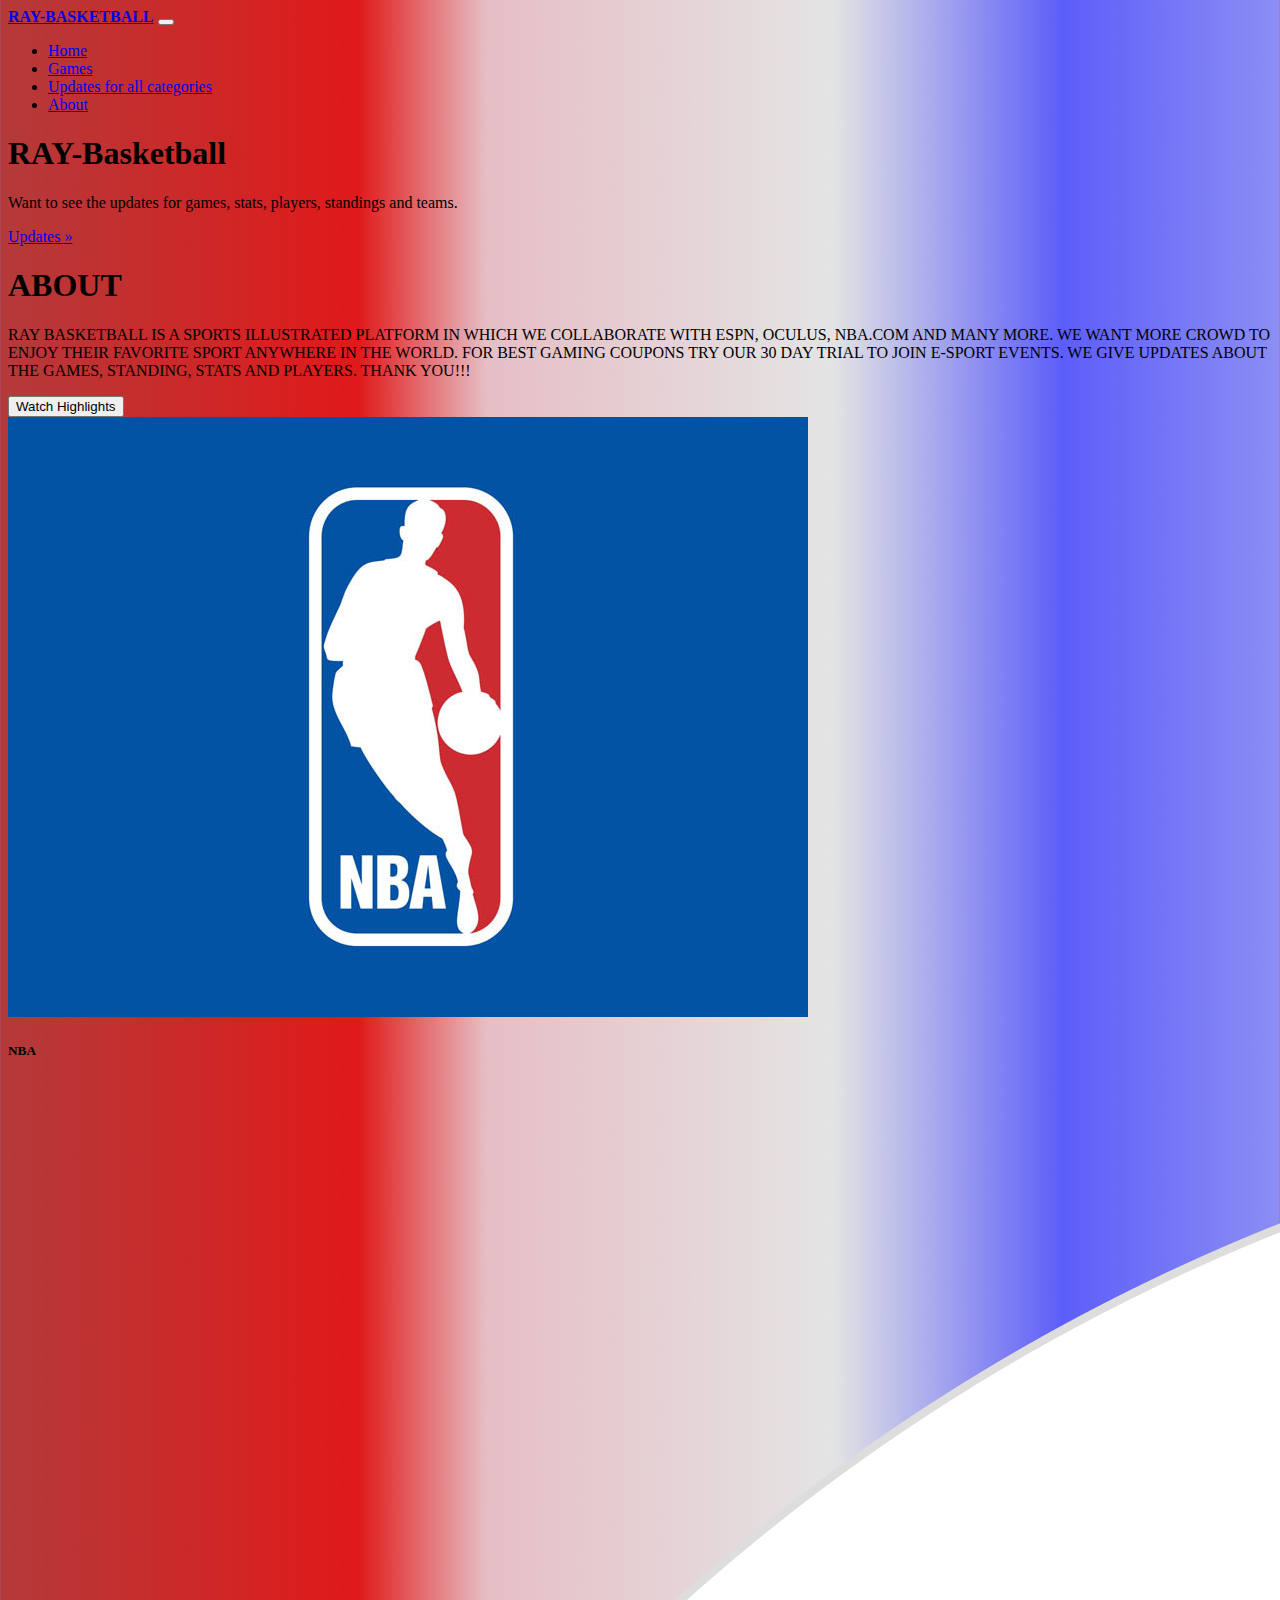
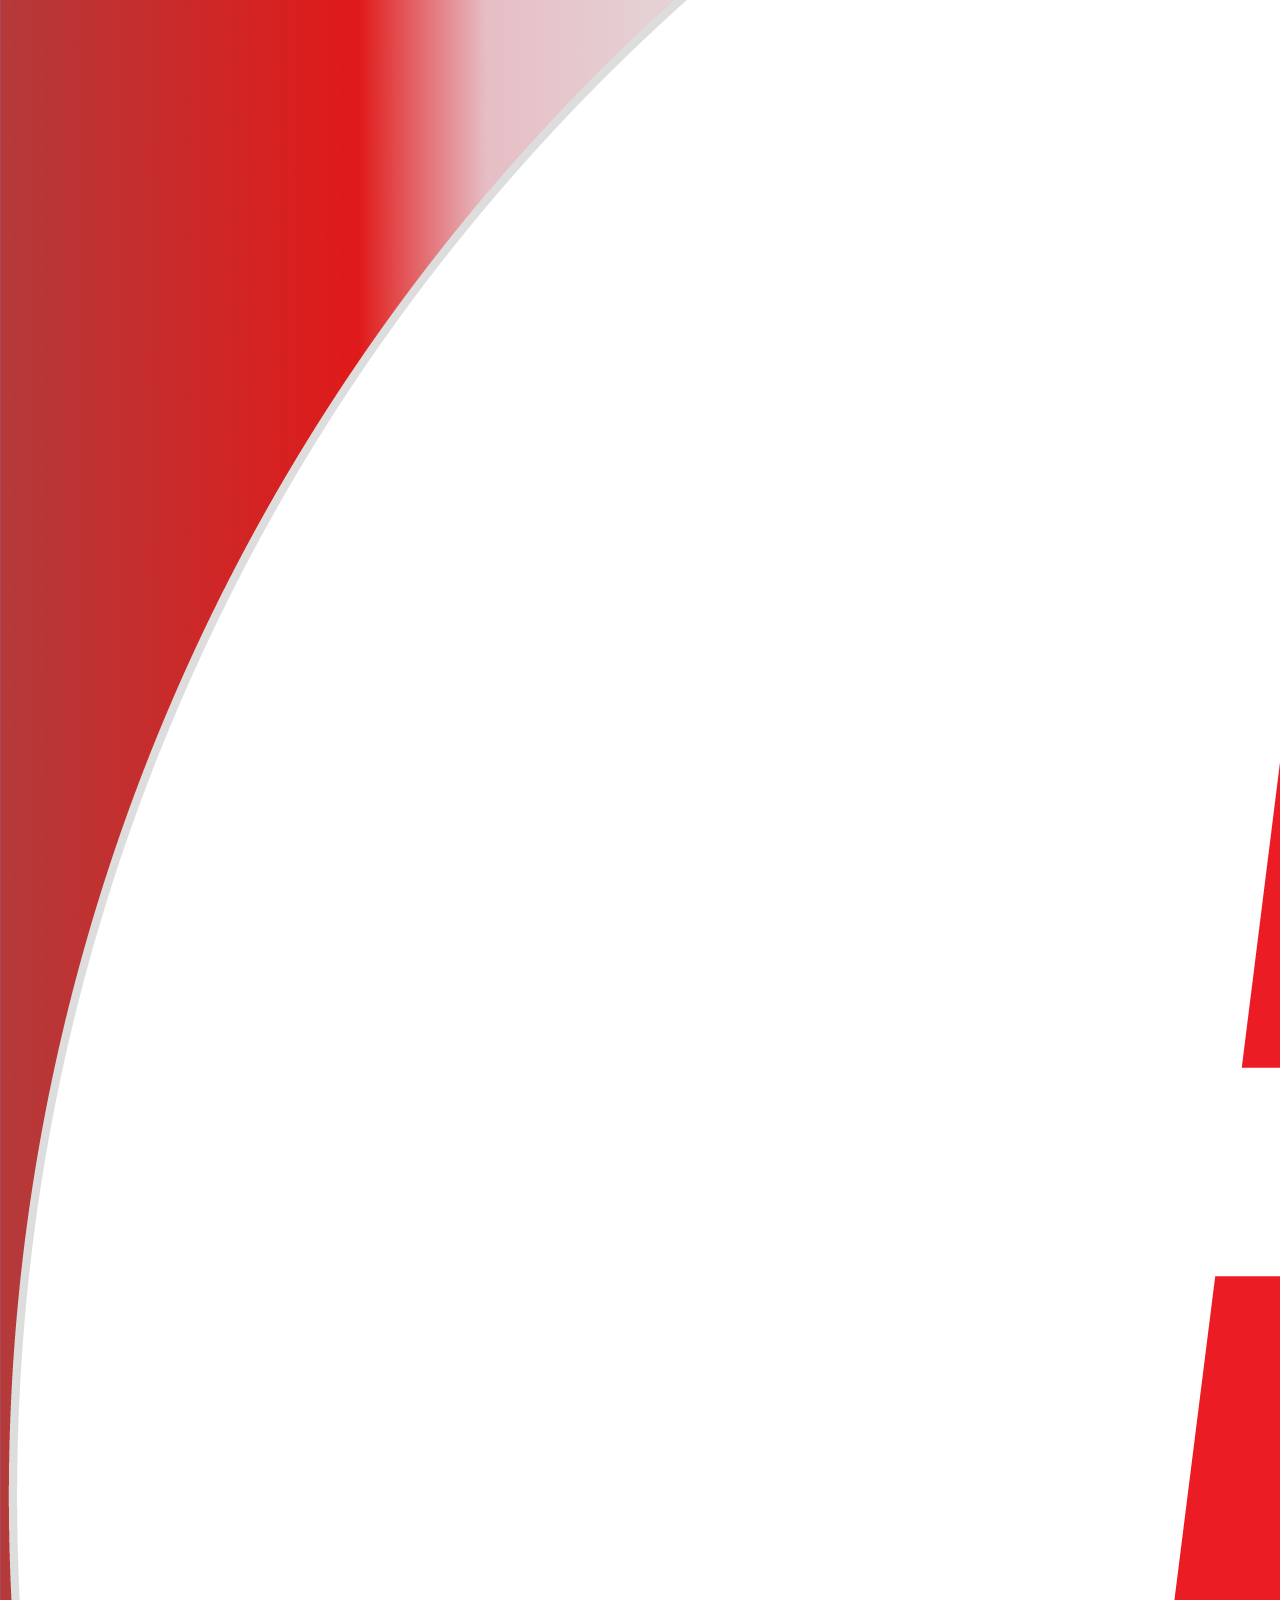
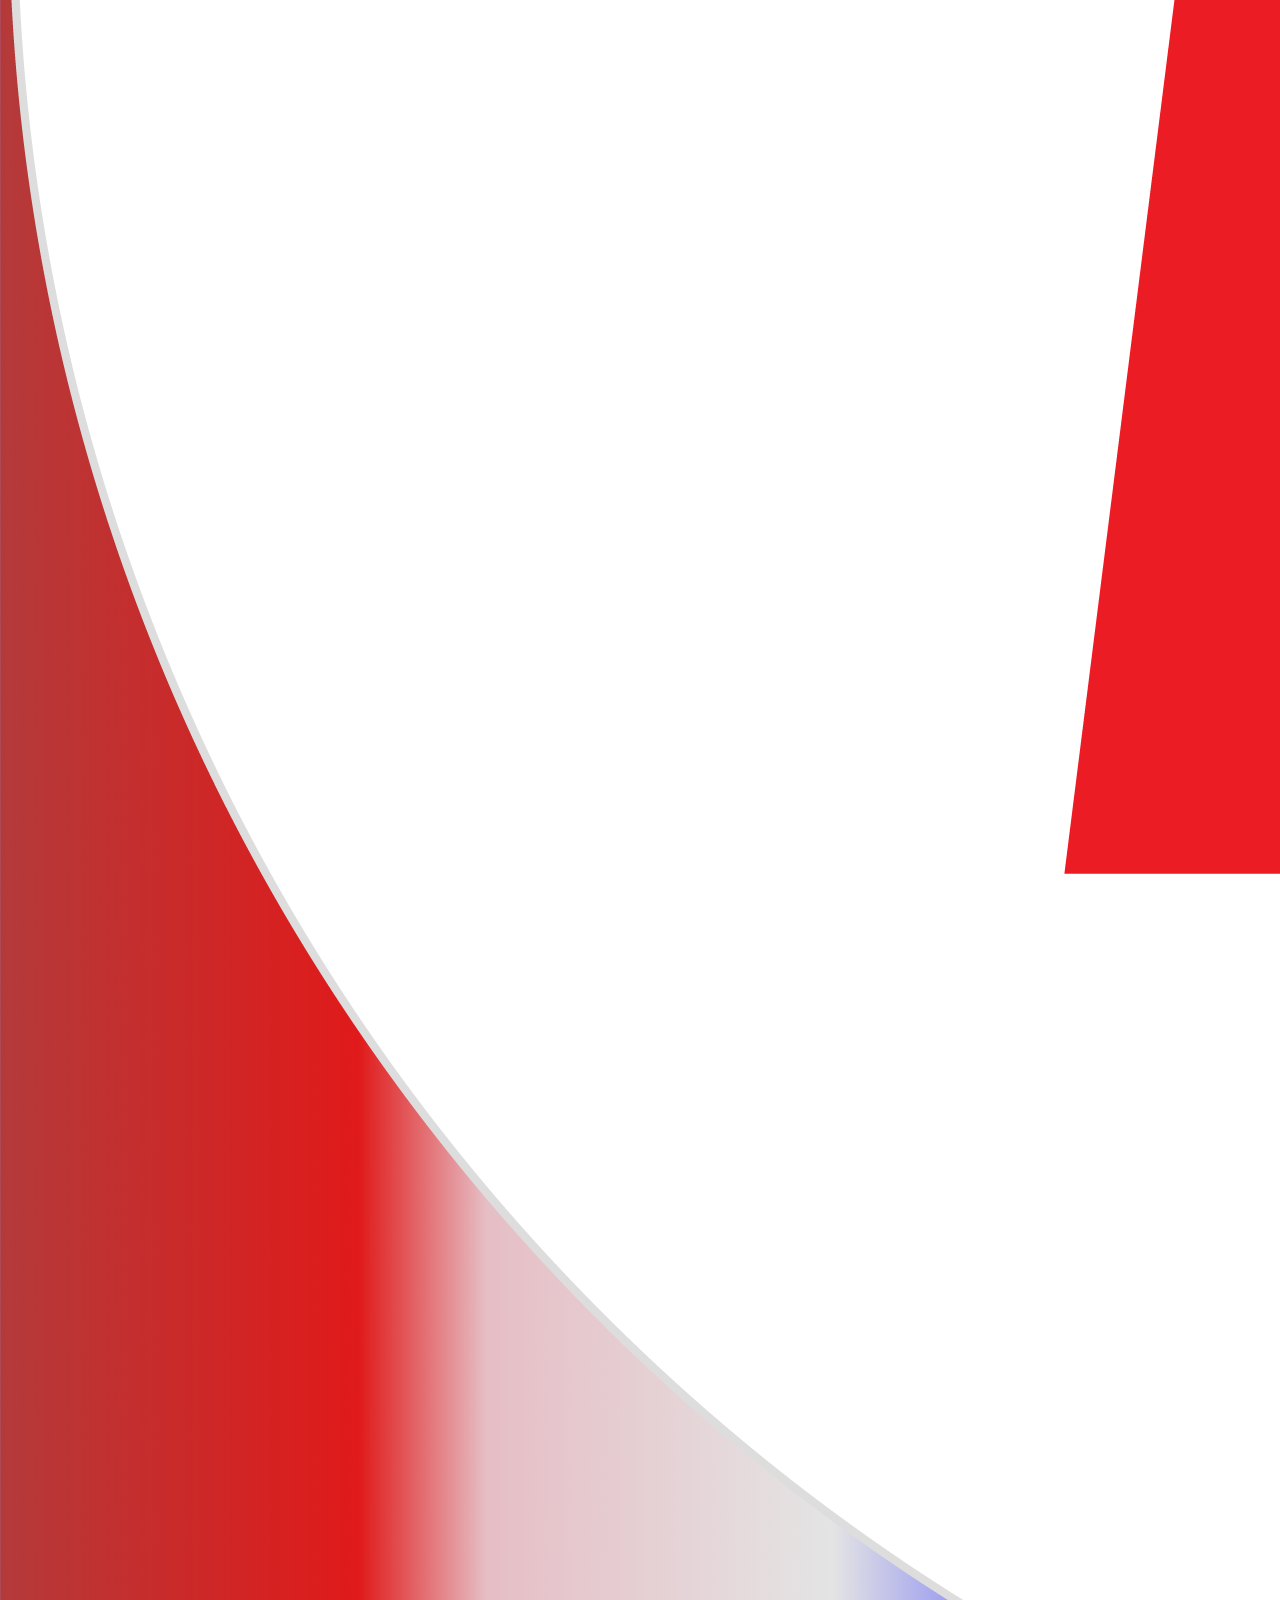
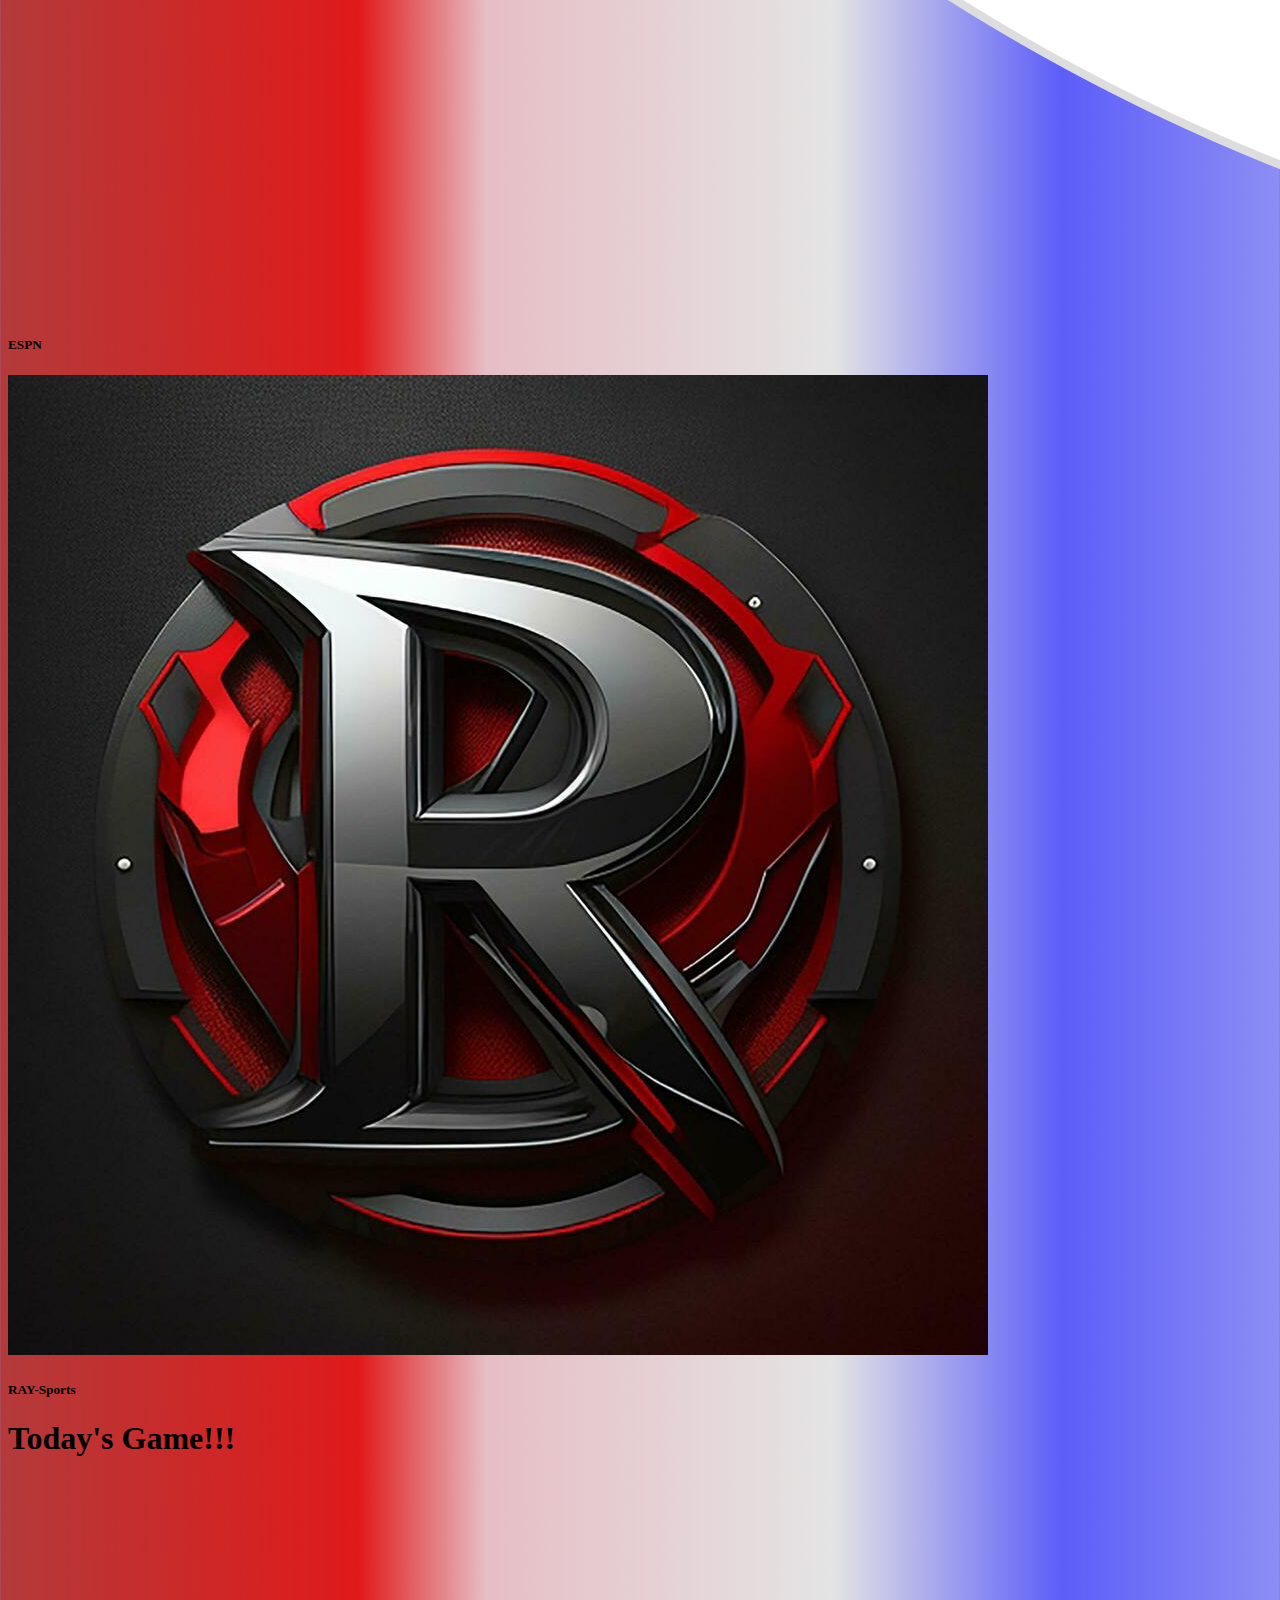
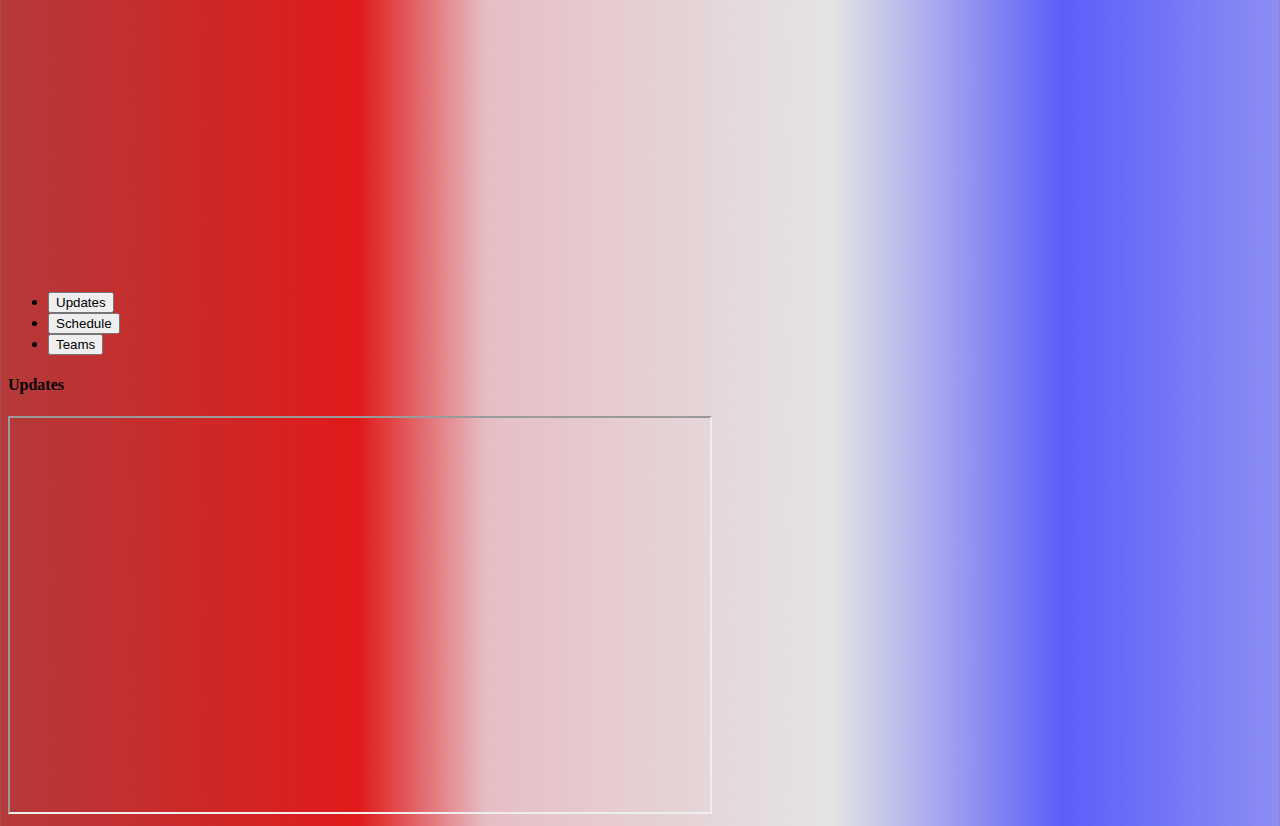
==== index.html @ 1bbf8235 "may20" ====
<!DOCTYPE html>
<html>
   <head>
       <meta charset="utf-8">
       <meta http-equiv="X-UA-Compatible" content="IE=edge">
       <title></title>
       <meta name="description" content="">
       <meta name="viewport" content="width=device-width, initial-scale=1">
       <!-- STYLE SHEETS -->
       <link href="https://cdn.jsdelivr.net/npm/bootstrap@5.1.3/dist/css/bootstrap.min.css" rel="stylesheet" integrity="sha384-1BmE4kWBq78iYhFldvKuhfTAU6auU8tT94WrHftjDbrCEXSU1oBoqyl2QvZ6jIW3" crossorigin="anonymous">
       <link rel="stylesheet" href="https://cdn.jsdelivr.net/npm/bootstrap-icons@1.5.0/font/bootstrap-icons.css">
       <link rel="stylesheet" href="style.css">
       <!-- JAVASCRIPT -->
       <script src="https://cdn.jsdelivr.net/npm/bootstrap@5.1.3/dist/js/bootstrap.bundle.min.js" integrity="sha384-ka7Sk0Gln4gmtz2MlQnikT1wXgYsOg+OMhuP+IlRH9sENBO0LRn5q+8nbTov4+1p" crossorigin="anonymous"></script>
   </head>
   <body>
    <!-- NAVIGATION -->
    <nav class="navbar navbar-expand-lg navbar-dark bg-dark">
        <div class="container-fluid">
            <a class="navbar-brand" href="#">RAY-Basketball</a>
            <button class="navbar-toggler" type="button" data-bs-toggle="collapse" data-bs-target="#navbarSupportedContent" aria-controls="navbarSupportedContent" aria-expanded="false" aria-label="Toggle navigation">
            <span class="navbar-toggler-icon"></span>
            </button>
            <div class="collapse navbar-collapse" id="navbarSupportedContent">
                <ul class="navbar-nav ms-auto mb-2 mb-lg-0">
                    <li class="nav-item">
                    <a class="nav-link" aria-current="page" href="#about">Home</a>
                    </li>
                    <li class="nav-item">
                    <a class="nav-link" href="#video">Games</a>
                    </li>
                    <li class="nav-item">
                    <a class="nav-link" href="#image">Updates for all categories</a>
                    </li>
                    <li class="nav-item">
                    <a class="nav-link" href="#">About</a>
                    </li>
                </ul>
            </div>
        </div>
    </nav>

     <!-- HERO SECTION-->
     <div class="hero-section py-5">
      <main class="container py-5">
        <div class="p-5 rounded">
          <h1>RAY-Basketball</h1>
          <p class="lead">
            Want to see the updates for games, stats, players, standings and teams.
          </p>
          <a class="btn btn-lg btn-dark" href="#" role="button"
            >Updates &raquo;</a
          >
        </div>
      </main>
    
    </div>
     <div class="px-4 py-5 mb-5 text-center bg-light">
        <h1 class="display-5 fw-bold">ABOUT</h1>
        <div class="col-lg-6 mx-auto">
          <p class="lead mb-4">RAY BASKETBALL IS A SPORTS ILLUSTRATED PLATFORM IN WHICH WE COLLABORATE WITH ESPN, OCULUS, NBA.COM AND MANY MORE. WE WANT MORE CROWD TO ENJOY THEIR FAVORITE SPORT ANYWHERE IN THE WORLD. FOR BEST GAMING COUPONS TRY OUR 30 DAY TRIAL TO JOIN E-SPORT EVENTS. WE GIVE UPDATES ABOUT THE GAMES, STANDING, STATS AND PLAYERS. 

            THANK YOU!!!
            </p>
          <div class="d-grid gap-2 d-sm-flex justify-content-sm-center">
            <button type="button" class="btn btn-primary btn-lg px-4 gap-3">Watch Highlights</button>
          </div>
        </div>
    </div>

    <!-- THREE COLUMNS -->
    <div class="container text-center">
        <div class="row">
            <div class="col-sm-4 px-5 my-3">
                <img src="NBA-logo.jpg" class="img-fluid rounded-circle mb-3 feature">
                <h5>NBA</h5>
            </div>
            <div class="col-sm-4 px-5 my-3">
                    <img src="ESPN-logo.png" class="img-fluid rounded-circle mb-3 feature">
                    <h5>ESPN</h5>
            </div>
            <div class="col-sm-4 px-5 my-3">
                <img src="R-logo.jpg" class="img-fluid rounded-circle mb-3 feature">
                <h5>RAY-Sports</h5>
            </div>
        </div>
    </div>

    <!-- CUSTOM FONT -->
    <link rel="preload" href="fonts/Macfadden-Regular.woff2" as="font" type="font/woff2" crossorigin>

    <div class="container py-5 text-center video" id="video">
        <div class="row py-5">
          <div class="col pb-5">
              <h1 class="text-center pb-1 fw-bold pb-5">Today's Game!!!</h1>
              <iframe
              width="700"
              height="394"
              src="https://www.youtube.com/embed/BUVMqMsgVqU"
              title="YouTube video player"
              frameborder="0"
              allow="accelerometer; autoplay; clipboard-write; encrypted-media; gyroscope; picture-in-picture"
              allowfullscreen
              ></iframe>
          </div>
        </div>
      </div>

      <div class="container py-5" id="tabs">
        <div class="row py-5">
            <div class="row">
                <ul class="nav nav-tabs" id="myTab" role="tablist">
                    <li class="nav-item" role="presentation">
                      <button class="nav-link active" id="updates-tab" data-bs-toggle="tab" data-bs-target="#updates-tab-pane" type="button" role="tab" aria-controls="updates-tab-pane" aria-selected="true">Updates</button>
                    </li>
                    <li class="nav-item" role="presentation">
                      <button class="nav-link" id="schedule-tab" data-bs-toggle="tab" data-bs-target="#schedule-tab-pane" type="button" role="tab" aria-controls="schedule-tab-pane" aria-selected="false">Schedule</button>
                    </li>
                    <li class="nav-item" role="presentation">
                      <button class="nav-link" id="teams-tab" data-bs-toggle="tab" data-bs-target="#teams-tab-pane" type="button" role="tab" aria-controls="teams-tab-pane" aria-selected="false">Teams</button>
                    </li>
                  </ul>
                  <div class="tab-content" id="myTabContent">
                    <div class="tab-pane fade show active" id="updates-tab-pane" role="tabpanel" aria-labelledby="home-tab" tabindex="0">
                        <h4 class="pt-5 fw-bold" id="about">Updates</h1>
                            <iframe width="700"
                            height="394"
                            src=https://www.nba.com/</iframe>

                    <div class="tab-pane fade" id="contact-tab-pane" role="tabpanel" aria-labelledby="contact-tab" tabindex="0">
                        <h4 class="pt-5 fw-bold" id="about">Schedule</h4>
                        <p>
                                    
                        </p>
                        <div class="map" id="map"></div>
                            
                        <footer>
                          <div class="footer-container">
                              <div class="footer-section">
                                  <h3>About Us</h3>
                                  <p>Lorem ipsum dolor sit amet, consectetur adipiscing elit. Curabitur et dolor eget sapien malesuada aliquam.</p>
                              </div>
                              <div class="footer-section">
                                  <h3>Quick Links</h3>
                                  <ul>
                                      <li><a href="#">Home</a></li>
                                      <li><a href="#">Services</a></li>
                                      <li><a href="#">About</a></li>
                                      <li><a href="#">Contact</a></li>
                                  </ul>
                              </div>
                              <div class="footer-section">
                                  <h3>Follow Us</h3>
                                  <ul class="social-media">
                                      <li><a href="#"><img src="facebook-icon.png" alt="Facebook"></a></li>
                                      <li><a href="#"><img src="twitter-icon.png" alt="Twitter"></a></li>
                                      <li><a href="#"><img src="instagram-icon.png" alt="Instagram"></a></li>
                                  </ul>
                              </div>
                              <div class="footer-section">
                                  <h3>Contact Us</h3>
                                  <p>Email: info@example.com</p>
                                  <p>Phone: (123) 456-7890</p>
                              </div>
                          </div>
                          <div class="footer-bottom">
                              <p>&copy; 2024 Your Company. All rights reserved.</p>
                          </div>
                      </footer>
                     

                           


<a href="#nav">
  <i class="bi bi-arrow-up-circle-fill to-top text-black"></i>
</a>
    
    <script src="script.js"></script>



   </body>
</html>
---- style.css ----
body{
    background: rgb(180,58,58);
background: linear-gradient(90deg, rgba(180,58,58,1) 0%, rgba(221,3,3,0.9107843821122199) 28%, rgba(230,190,197,1) 38%, rgba(228,228,228,1) 65%, rgba(92,94,249,1) 83%, rgba(16,19,232,0.47941183309261204) 100%);
}

    .video-container {
        text-align: center;
        margin-top: 50px;
    }
    .play-button {
        display: inline-block;
        padding: 10px 20px;
        font-size: 16px;
        color: #fff;
        background-color: #007BFF;
        border: none;
        border-radius: 5px;
        cursor: pointer;
        outline: none;
    }
    .play-button:hover {
        background-color: #0056b3;
    }

    .navbar-brand {
        font-weight: 900;
        text-transform: uppercase;
        color: linear-gradient(90deg, rgba(180,58,58,1) 0%, rgba(221,3,3,0.9107843821122199) 28%, rgba(230,190,197,1) 38%, rgba(228,228,228,1) 65%, rgba(92,94,249,1) 83%, rgba(16,19,232,0.47941183309261204) 100%);

    /*
=================================================
HERO SECTION
=================================================
*/
.hero-section {
    background-color: linear-gradient(90deg, rgba(180,58,58,1) 0%, rgba(221,3,3,0.9107843821122199) 28%, rgba(230,190,197,1) 38%, rgba(228,228,228,1) 65%, rgba(92,94,249,1) 83%, rgba(16,19,232,0.47941183309261204) 100%);;
    background-image: url("img/bg-image.png");
    background-position: center;
    background-size: cover;
  }
  
  .hero-section h1 {
    color: #000;
    font-size: 56px;
    font-weight: 900;
  }
  
  .hero-section .lead {
    color: #fff;
    font-weight: 300;
    text-shadow: 1px 1px 2px rgba(0, 0, 0, 0.75);
    font-size: 22px;
  }
    /*
=================================================
FOOTER
=================================================
*/
footer {
    background-color: #333;
    color: #fff;
    padding: 20px 0;
}

.footer-container {
    display: flex;
    flex-wrap: wrap;
    justify-content: space-between;
    padding: 20px;
    max-width: 1200px;
    margin: 0 auto;
}

.footer-section {
    flex: 1;
    min-width: 200px;
    margin: 10px;
}

.footer-section h3 {
    border-bottom: 2px solid #555;
    padding-bottom: 10px;
    margin-bottom: 10px;
}

.footer-section p, .footer-section ul, .footer-section ul li {
    margin: 0;
    padding: 0;
    list-style: none;
}

.footer-section ul li a {
    color: #fff;
    text-decoration: none;
    display: block;
    margin: 5px 0;
}

.footer-section ul li a:hover {
    text-decoration: underline;
}

.social-media {
    display: flex;
}

.social-media li {
    margin-right: 10px;
}

.social-media img {
    width: 24px;
    height: 24px;
}

.footer-bottom {
    background-color: #222;
    padding: 10px 0;
    text-align: center;
    font-size: 14px;
}
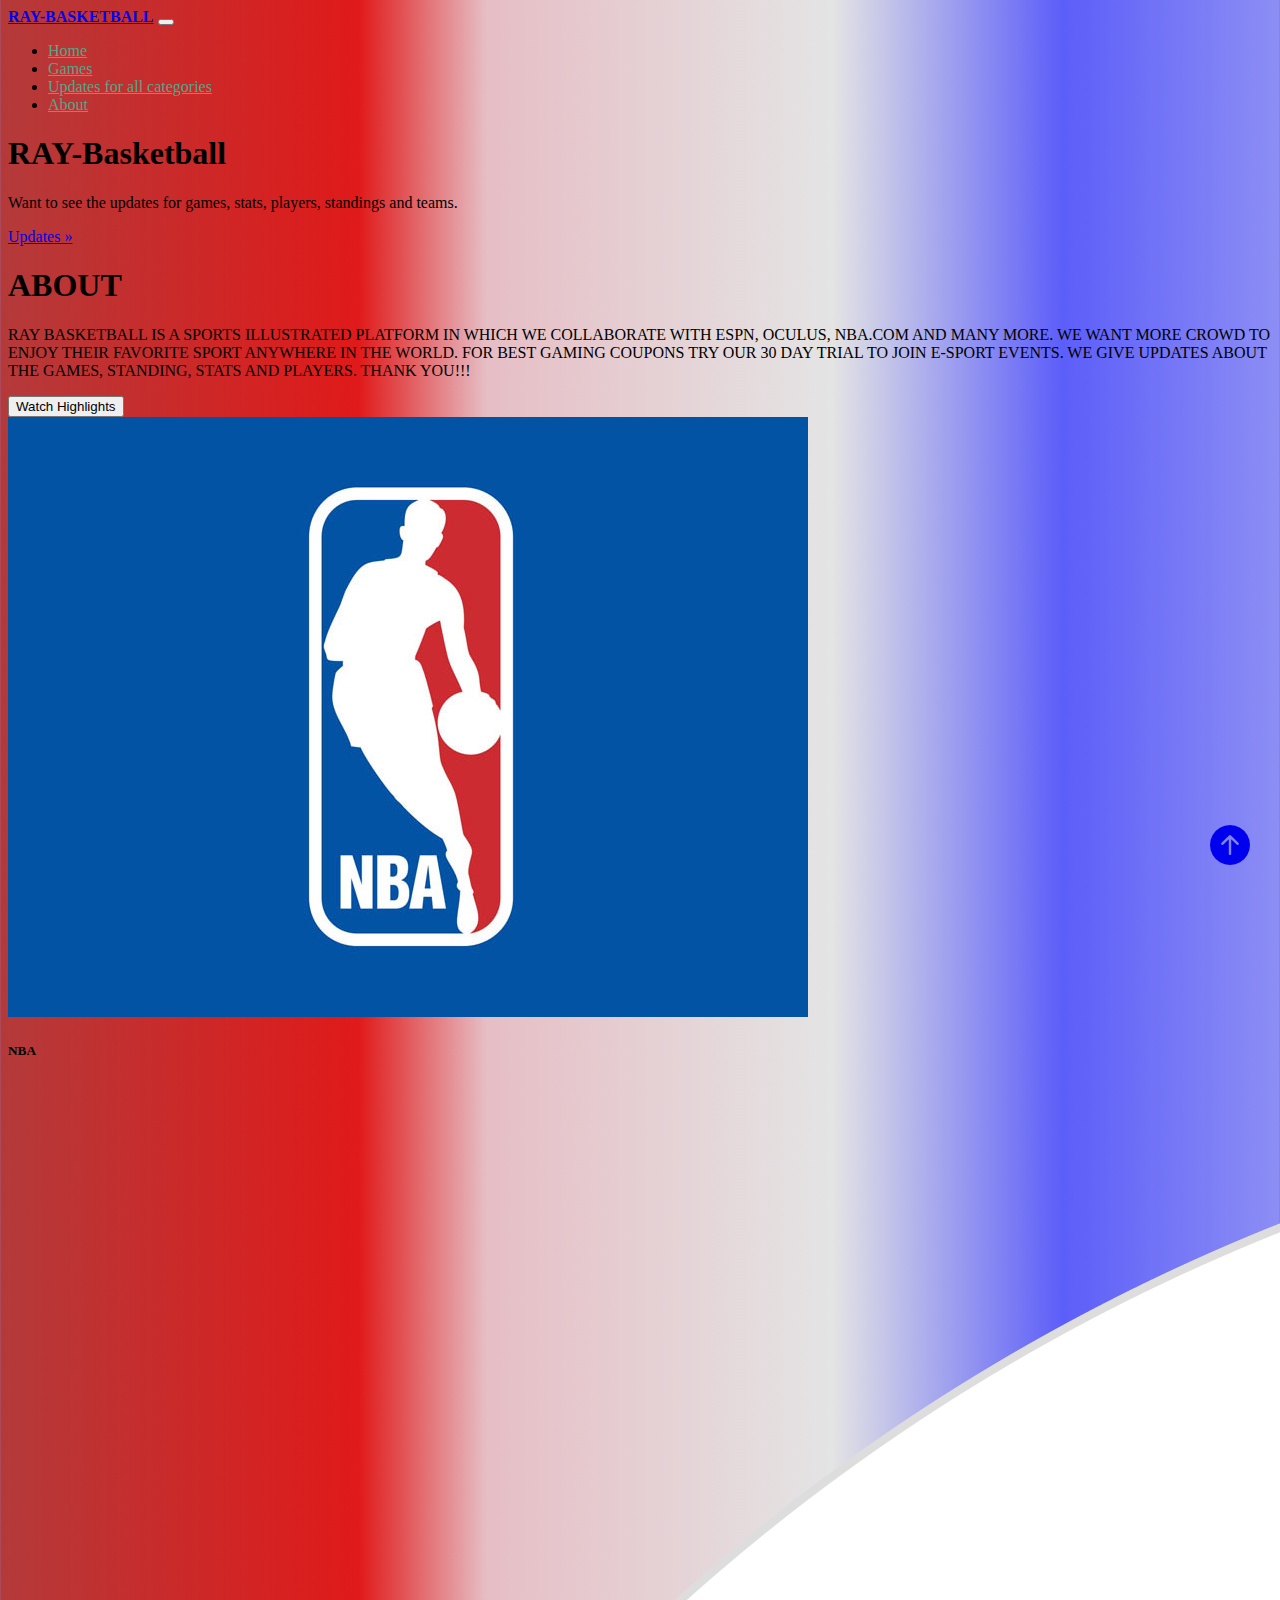
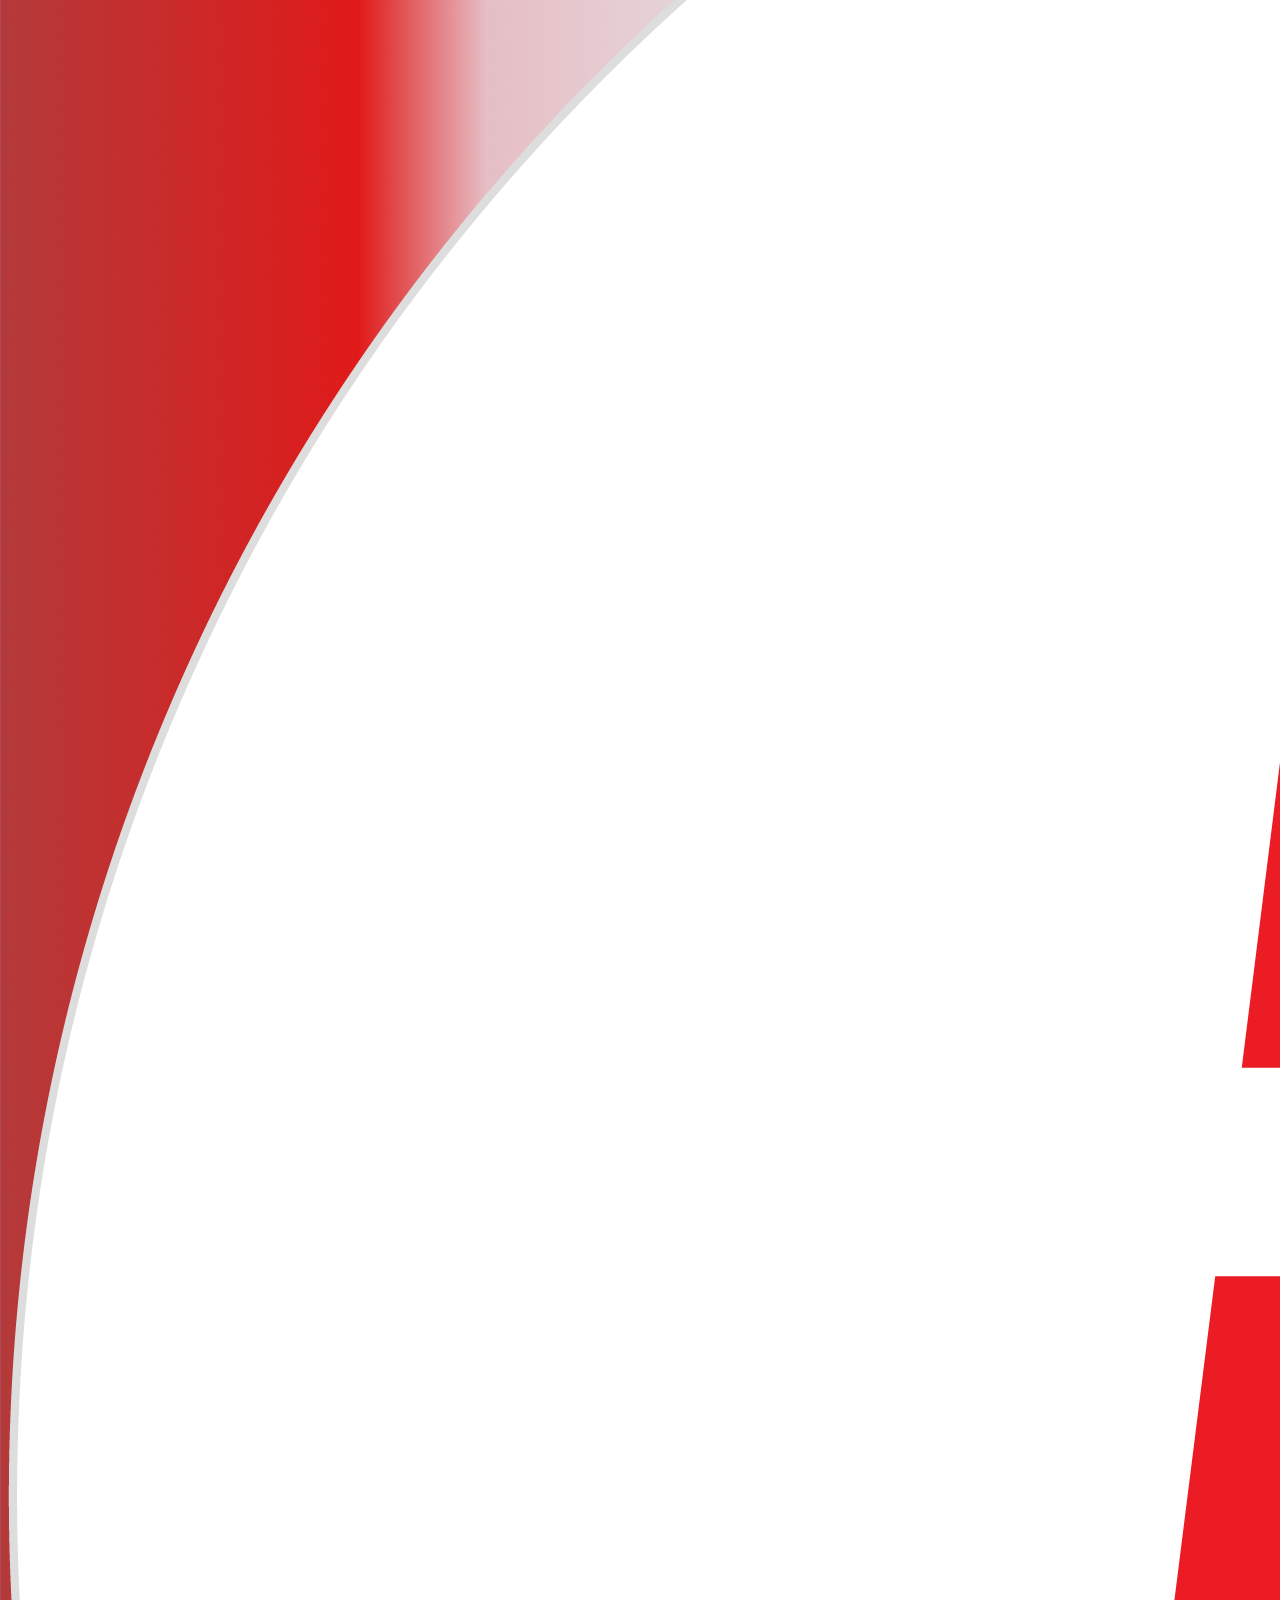
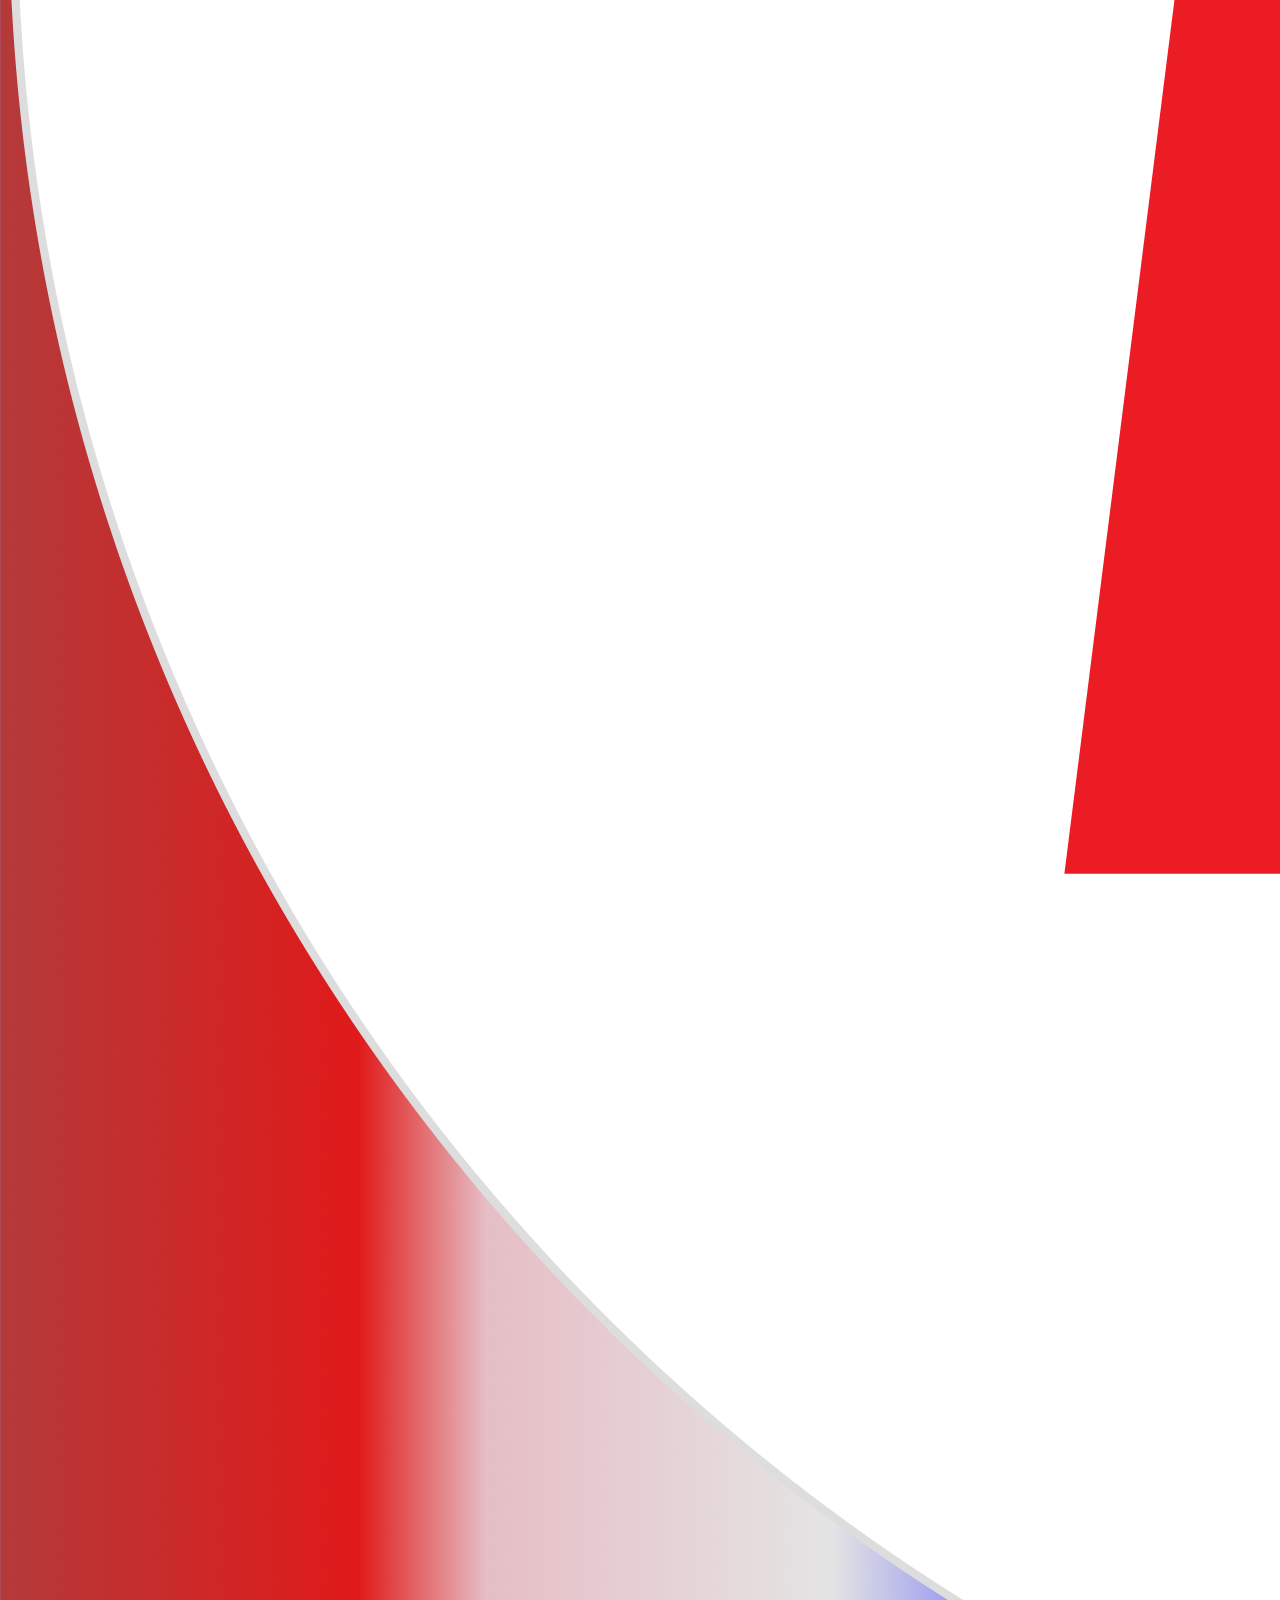
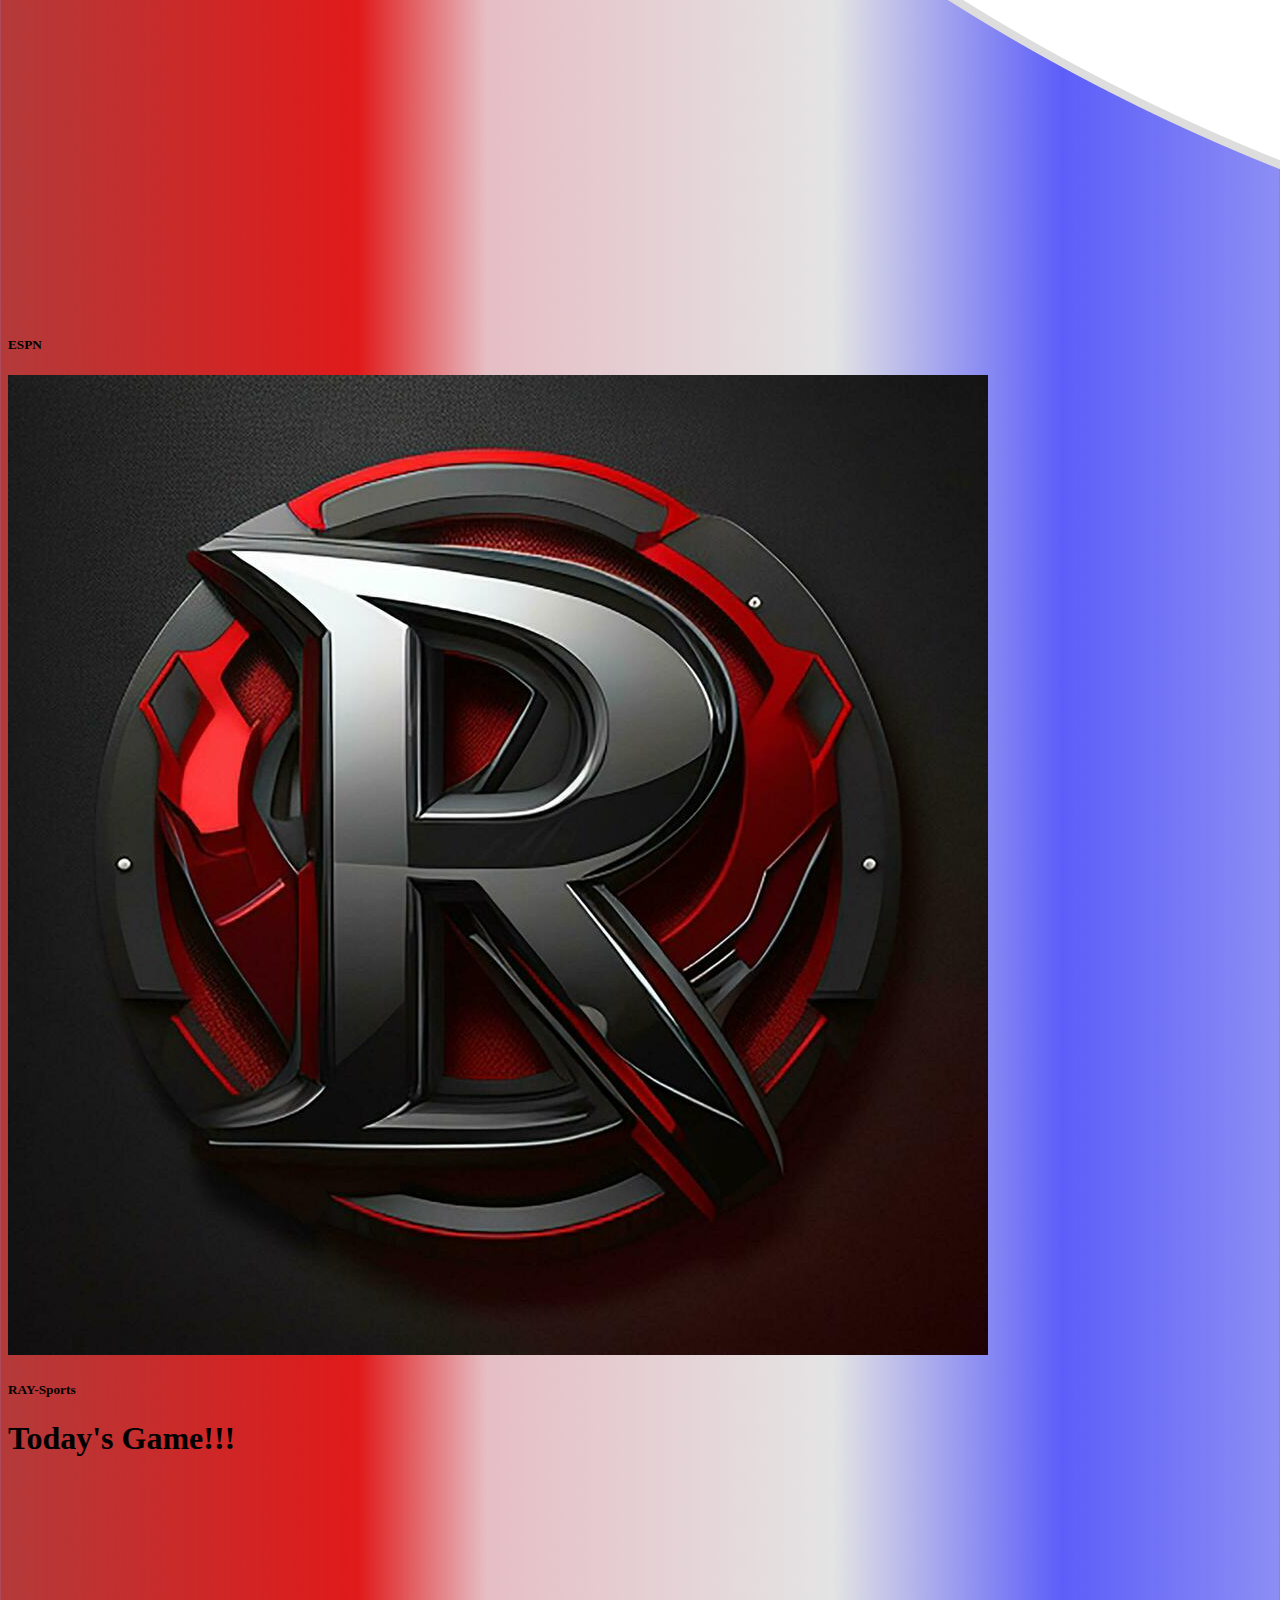
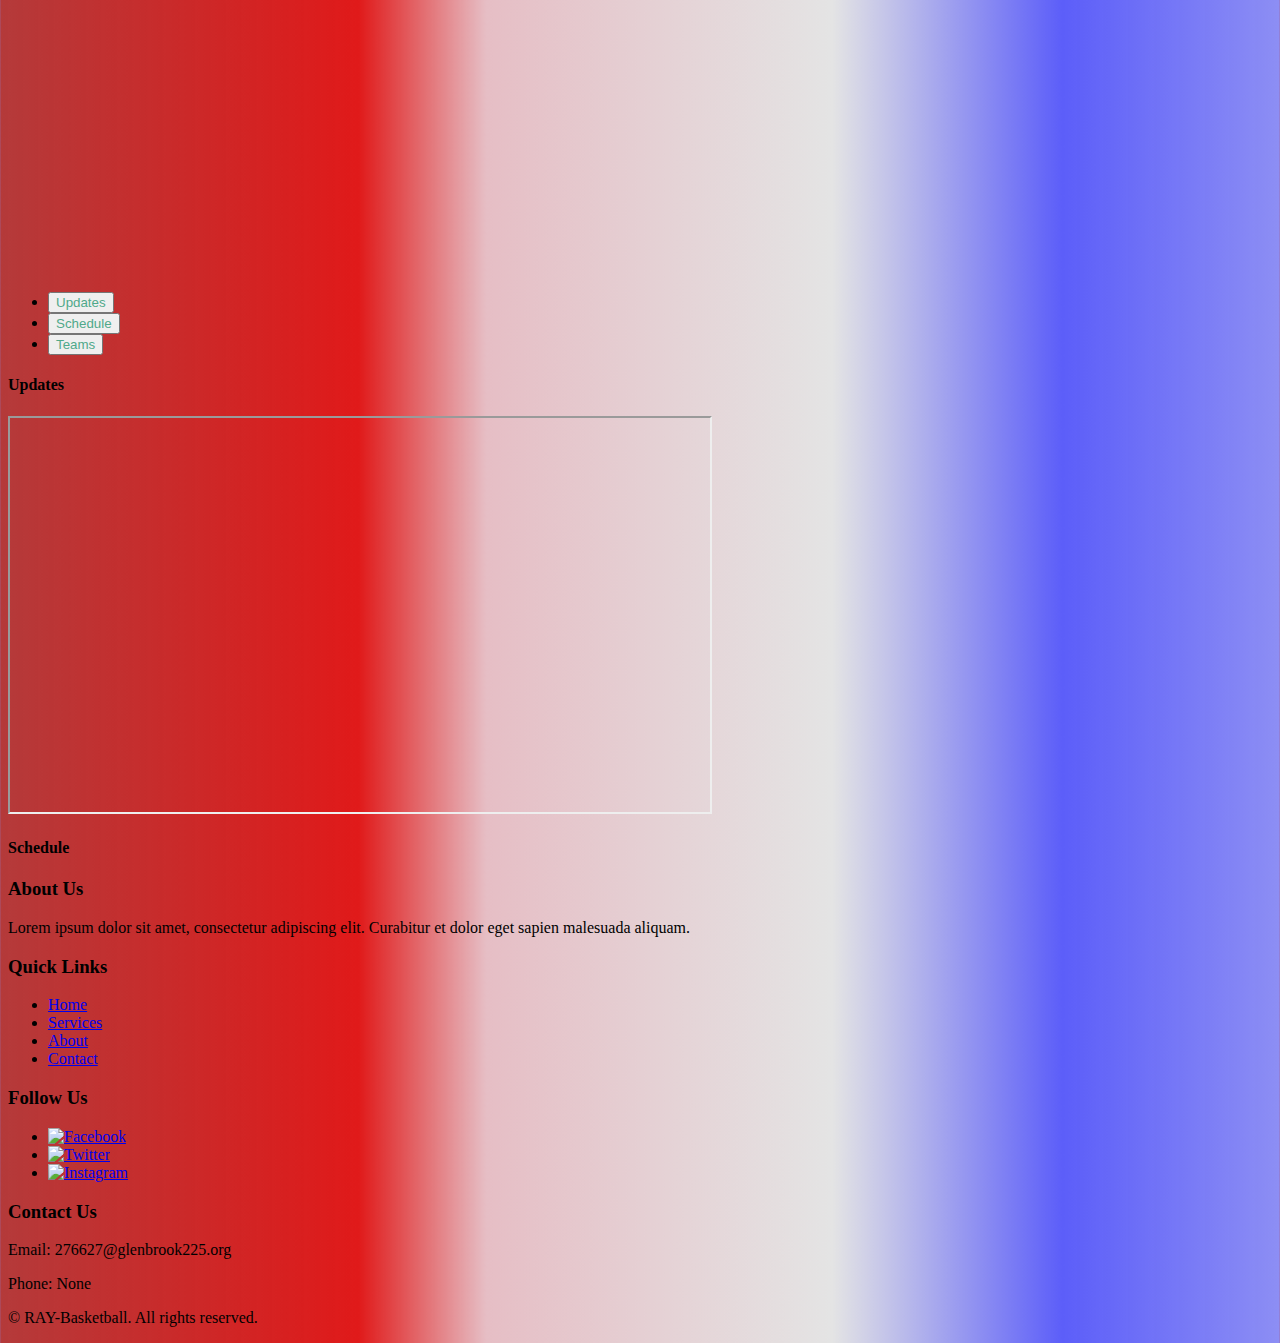
==== commit 974c6ec2: "may20" ====
--- a/index.html
+++ b/index.html
@@ -24,16 +24,16 @@
             <div class="collapse navbar-collapse" id="navbarSupportedContent">
                 <ul class="navbar-nav ms-auto mb-2 mb-lg-0">
                     <li class="nav-item">
-                    <a class="nav-link" aria-current="page" href="#about">Home</a>
+                    <a class="nav-link" aria-current="page" href="#slides">Home</a>
                     </li>
                     <li class="nav-item">
                     <a class="nav-link" href="#video">Games</a>
                     </li>
                     <li class="nav-item">
-                    <a class="nav-link" href="#image">Updates for all categories</a>
-                    </li>
-                    <li class="nav-item">
-                    <a class="nav-link" href="#">About</a>
+                    <a class="nav-link" href="#about">Updates for all categories</a>
+                    </li>
+                    <li class="nav-item">
+                    <a class="nav-link" href="#footer">About</a>
                     </li>
                 </ul>
             </div>
@@ -127,6 +127,32 @@
                             height="394"
                             src=https://www.nba.com/</iframe>
 
+                            <div class="bg-dark text-white py-5 presentation" id="slides">
+                              <div class="container">
+                                <div class="row">
+                                  <div class="col-md py-5">
+                                    <h2 class="fw-bold">Mauris eget</h2>
+                                    <p>
+                                      Ut ultrices eleifend orci, quis venenatis justo tempor nec.
+                                      Suspendisse consectetur fringilla ex, eu porta tellus mollis sed.
+                                      Sed a congue urna. Mauris eget lacus quam.
+                                    </p>
+                                    <p>
+                                      Sed augue risus, sollicitudin sollicitudin eleifend posuere,
+                                      congue mattis eros. Proin mollis est dolor, sed pulvinar enim
+                                      facilisis eget.
+                                    </p>
+                                    <button type="button" class="btn btn-lg btn-dark btn-unique">
+                                        Button <i class="bi bi-chevron-right"></i>
+                                    </button>
+                                  </div>
+                                  <div class="col-md-8 py-5">
+                                    <iframe src="https://docs.google.com/presentation/d/e/2PACX-1vQenywRoM6_9PyrgVZ2YPSLgJe1MjioV3rJkxFR5yeuGu1__DHXvLu-2Cc8Te_rJ8u62YRBb-K8P_PL/embed?start=false&loop=false&delayms=3000" frameborder="0" width="960" height="576" allowfullscreen="true" mozallowfullscreen="true" webkitallowfullscreen="true"></iframe>
+                                  </div>
+                                </div>
+                              </div>
+                            </div>
+
                     <div class="tab-pane fade" id="contact-tab-pane" role="tabpanel" aria-labelledby="contact-tab" tabindex="0">
                         <h4 class="pt-5 fw-bold" id="about">Schedule</h4>
                         <p>
@@ -159,12 +185,12 @@
                               </div>
                               <div class="footer-section">
                                   <h3>Contact Us</h3>
-                                  <p>Email: info@example.com</p>
-                                  <p>Phone: (123) 456-7890</p>
+                                  <p>Email: 276627@glenbrook225.org</p>
+                                  <p>Phone: None</p>
                               </div>
                           </div>
                           <div class="footer-bottom">
-                              <p>&copy; 2024 Your Company. All rights reserved.</p>
+                              <p>&copy; RAY-Basketball. All rights reserved.</p>
                           </div>
                       </footer>
                      
--- a/style.css
+++ b/style.css
@@ -2,7 +2,29 @@
     background: rgb(180,58,58);
 background: linear-gradient(90deg, rgba(180,58,58,1) 0%, rgba(221,3,3,0.9107843821122199) 28%, rgba(230,190,197,1) 38%, rgba(228,228,228,1) 65%, rgba(92,94,249,1) 83%, rgba(16,19,232,0.47941183309261204) 100%);
 }
-
+.quick-links i {
+    font-size: 3em;
+  }
+  .to-top {
+    position: fixed;
+    bottom: 30px;
+    right: 30px;
+    font-size: 40px;
+  }
+  .nav-link {
+    color: #50a98a;
+  }
+  .nav-link:hover {
+    color:#3a7b64;
+  }
+  .btn-unique {
+    background-color: aquamarine;
+    color: #000;
+  }
+  .btn-unique:hover {
+    background-color: #50a98a;
+    color: #fff;
+  }
     .video-container {
         text-align: center;
         margin-top: 50px;
@@ -21,6 +43,11 @@
     .play-button:hover {
         background-color: #0056b3;
     }
+    .presentation iframe {
+        width: 100%;
+        max-width: 856px;
+        height: 518px;
+      }
 
     .navbar-brand {
         font-weight: 900;
@@ -32,7 +59,7 @@
 HERO SECTION
 =================================================
 */
-.hero-section {
+.hero-section{
     background-color: linear-gradient(90deg, rgba(180,58,58,1) 0%, rgba(221,3,3,0.9107843821122199) 28%, rgba(230,190,197,1) 38%, rgba(228,228,228,1) 65%, rgba(92,94,249,1) 83%, rgba(16,19,232,0.47941183309261204) 100%);;
     background-image: url("img/bg-image.png");
     background-position: center;
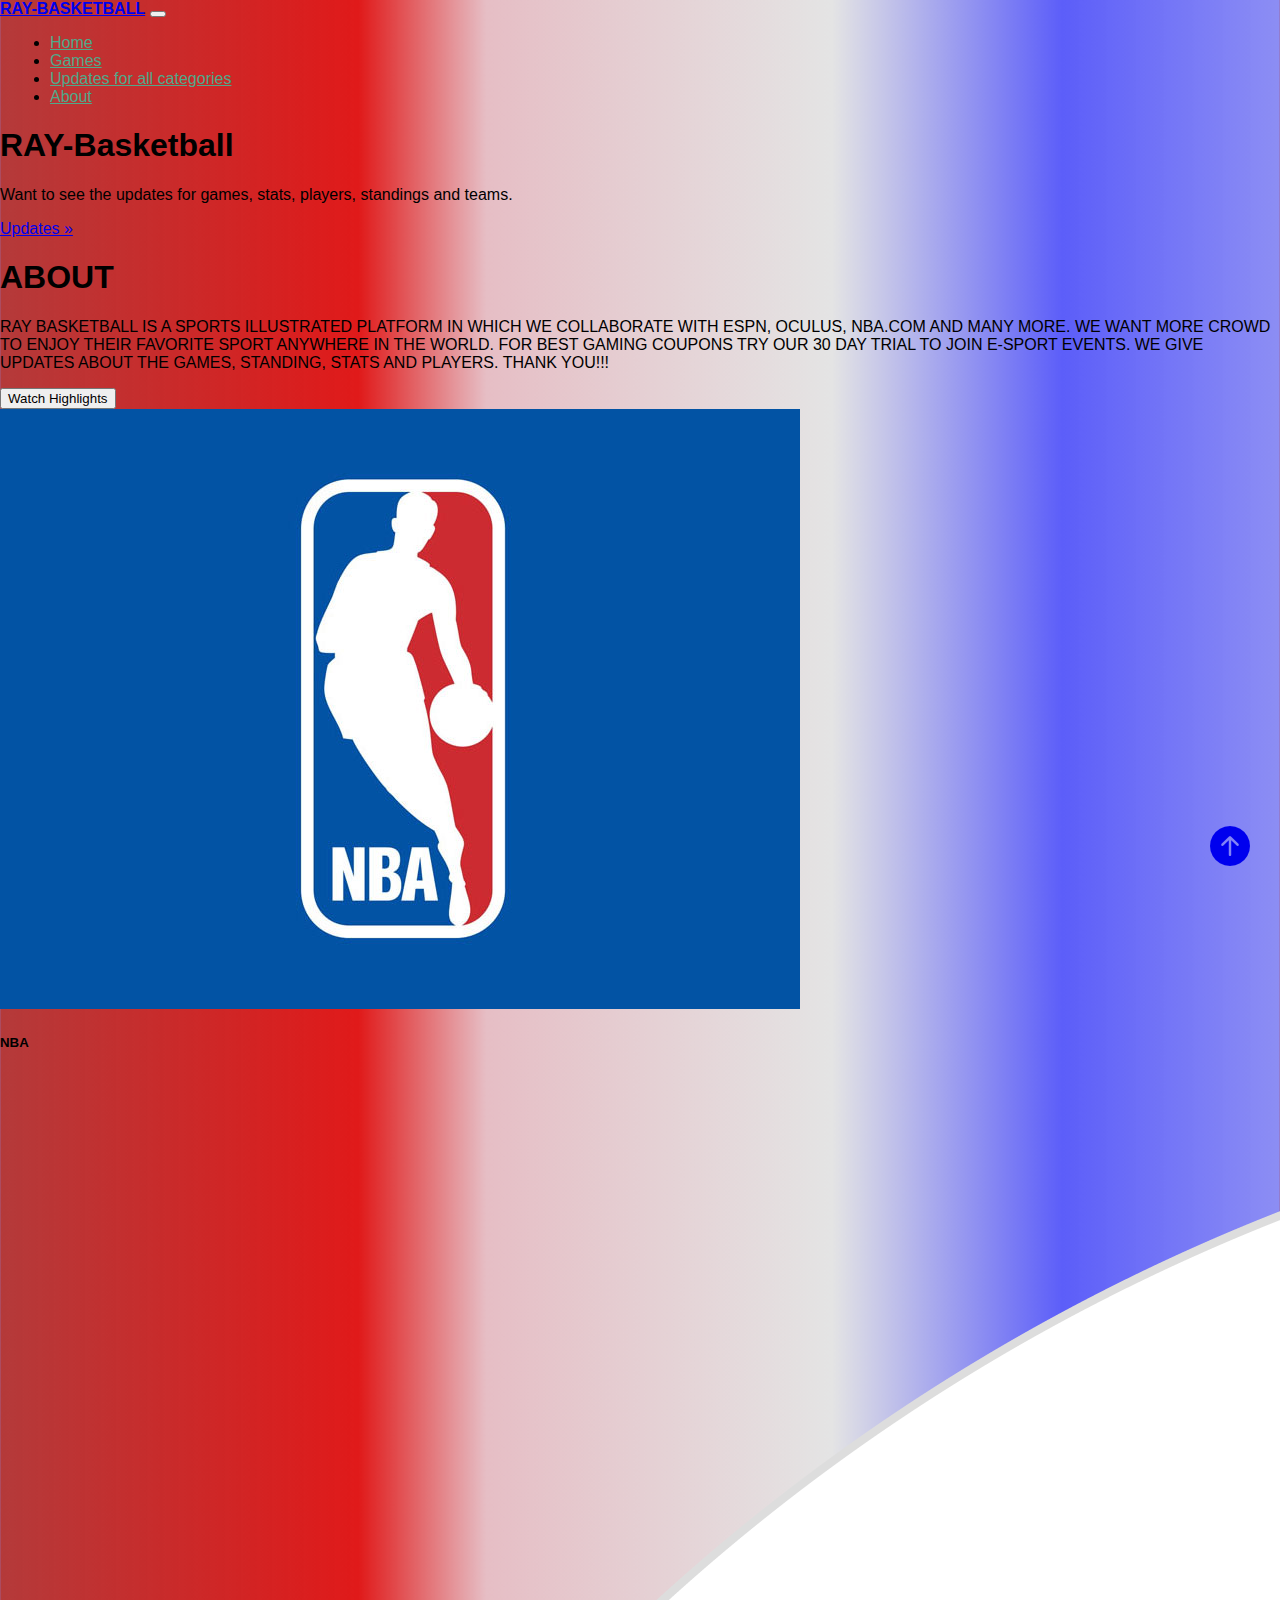
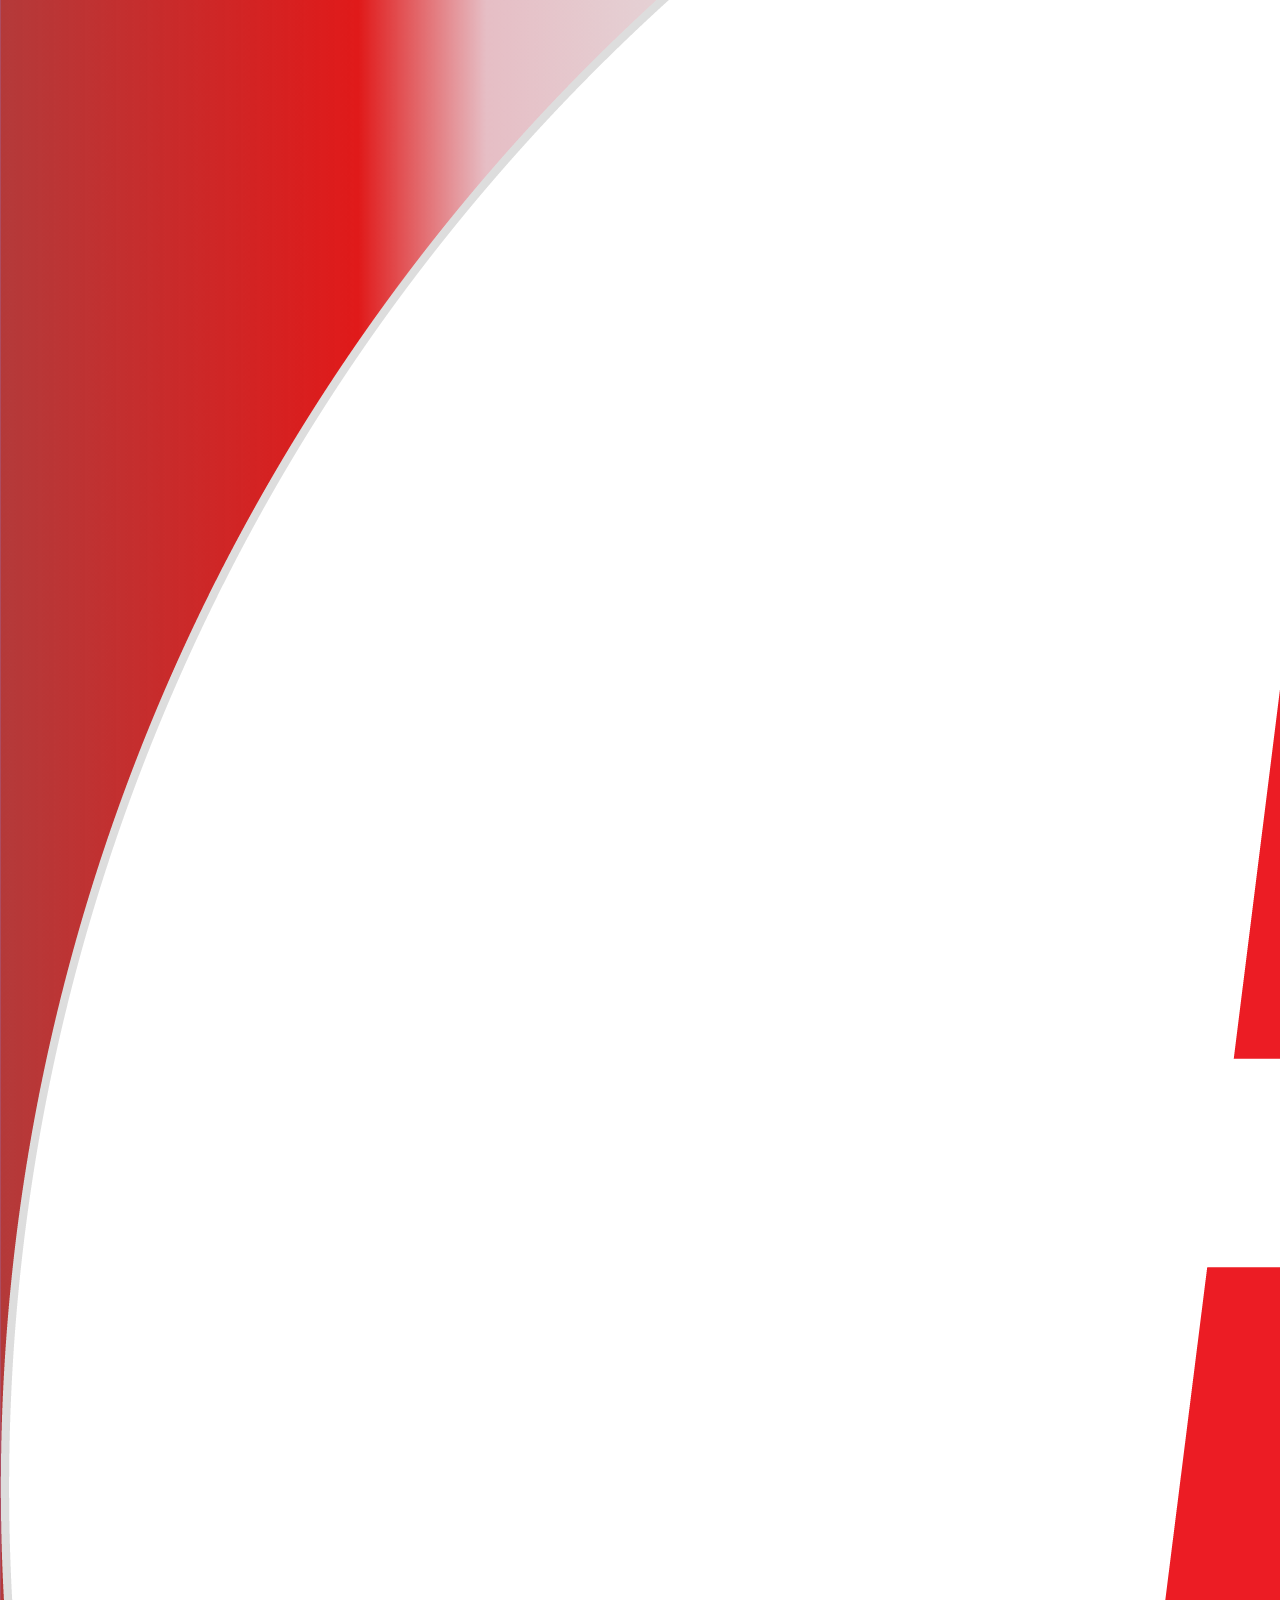
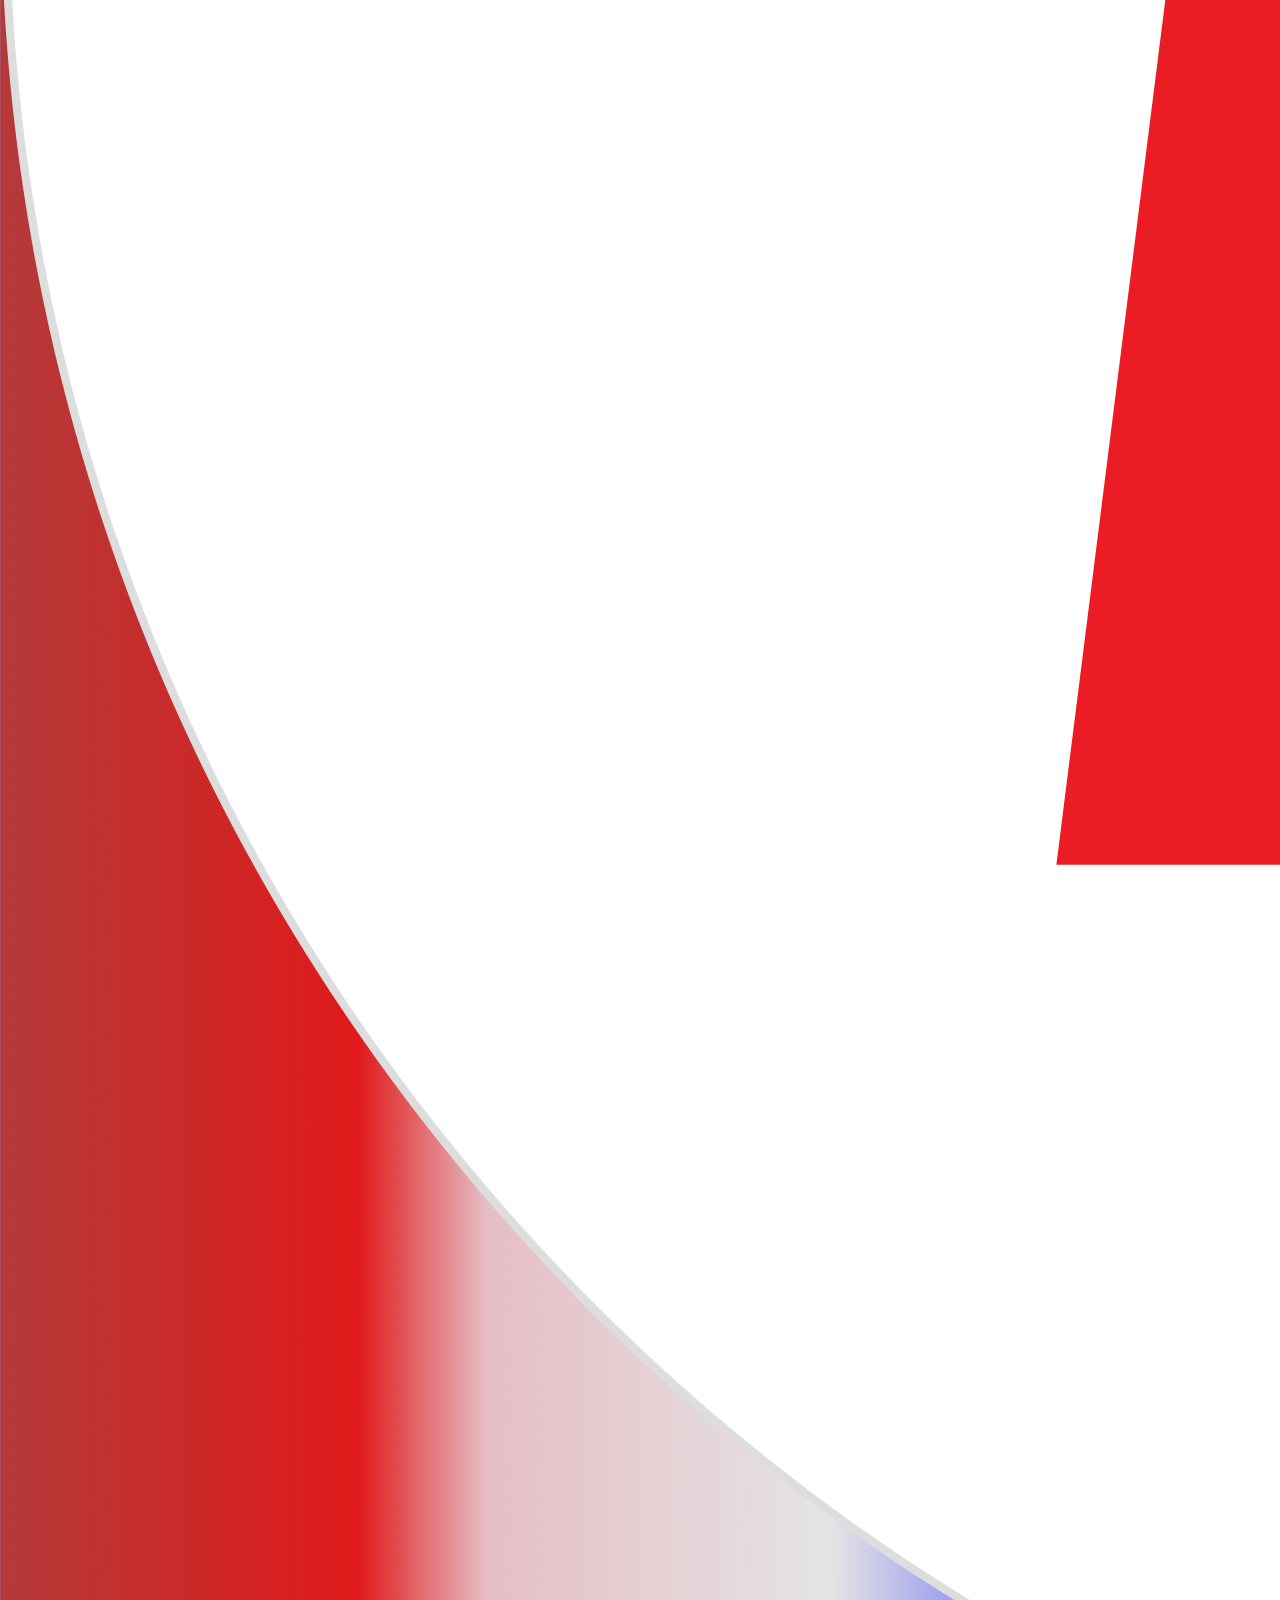
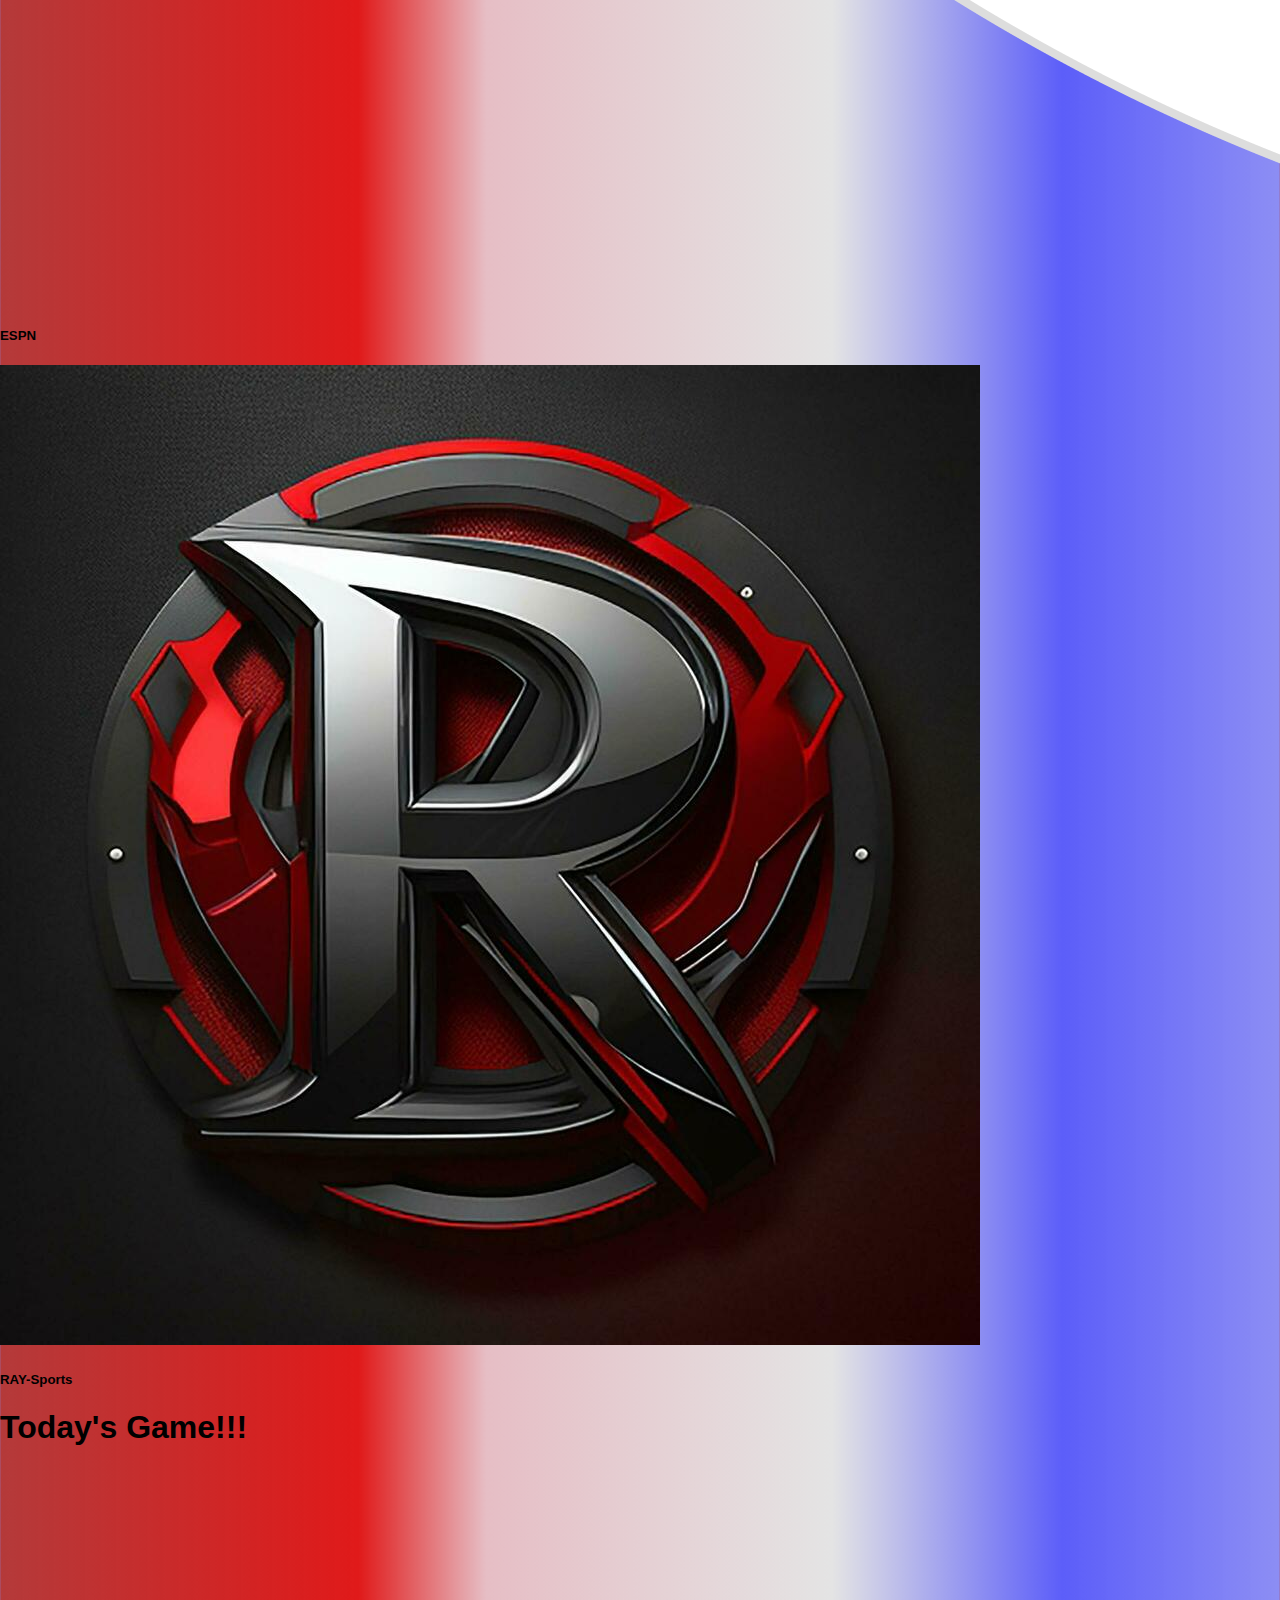
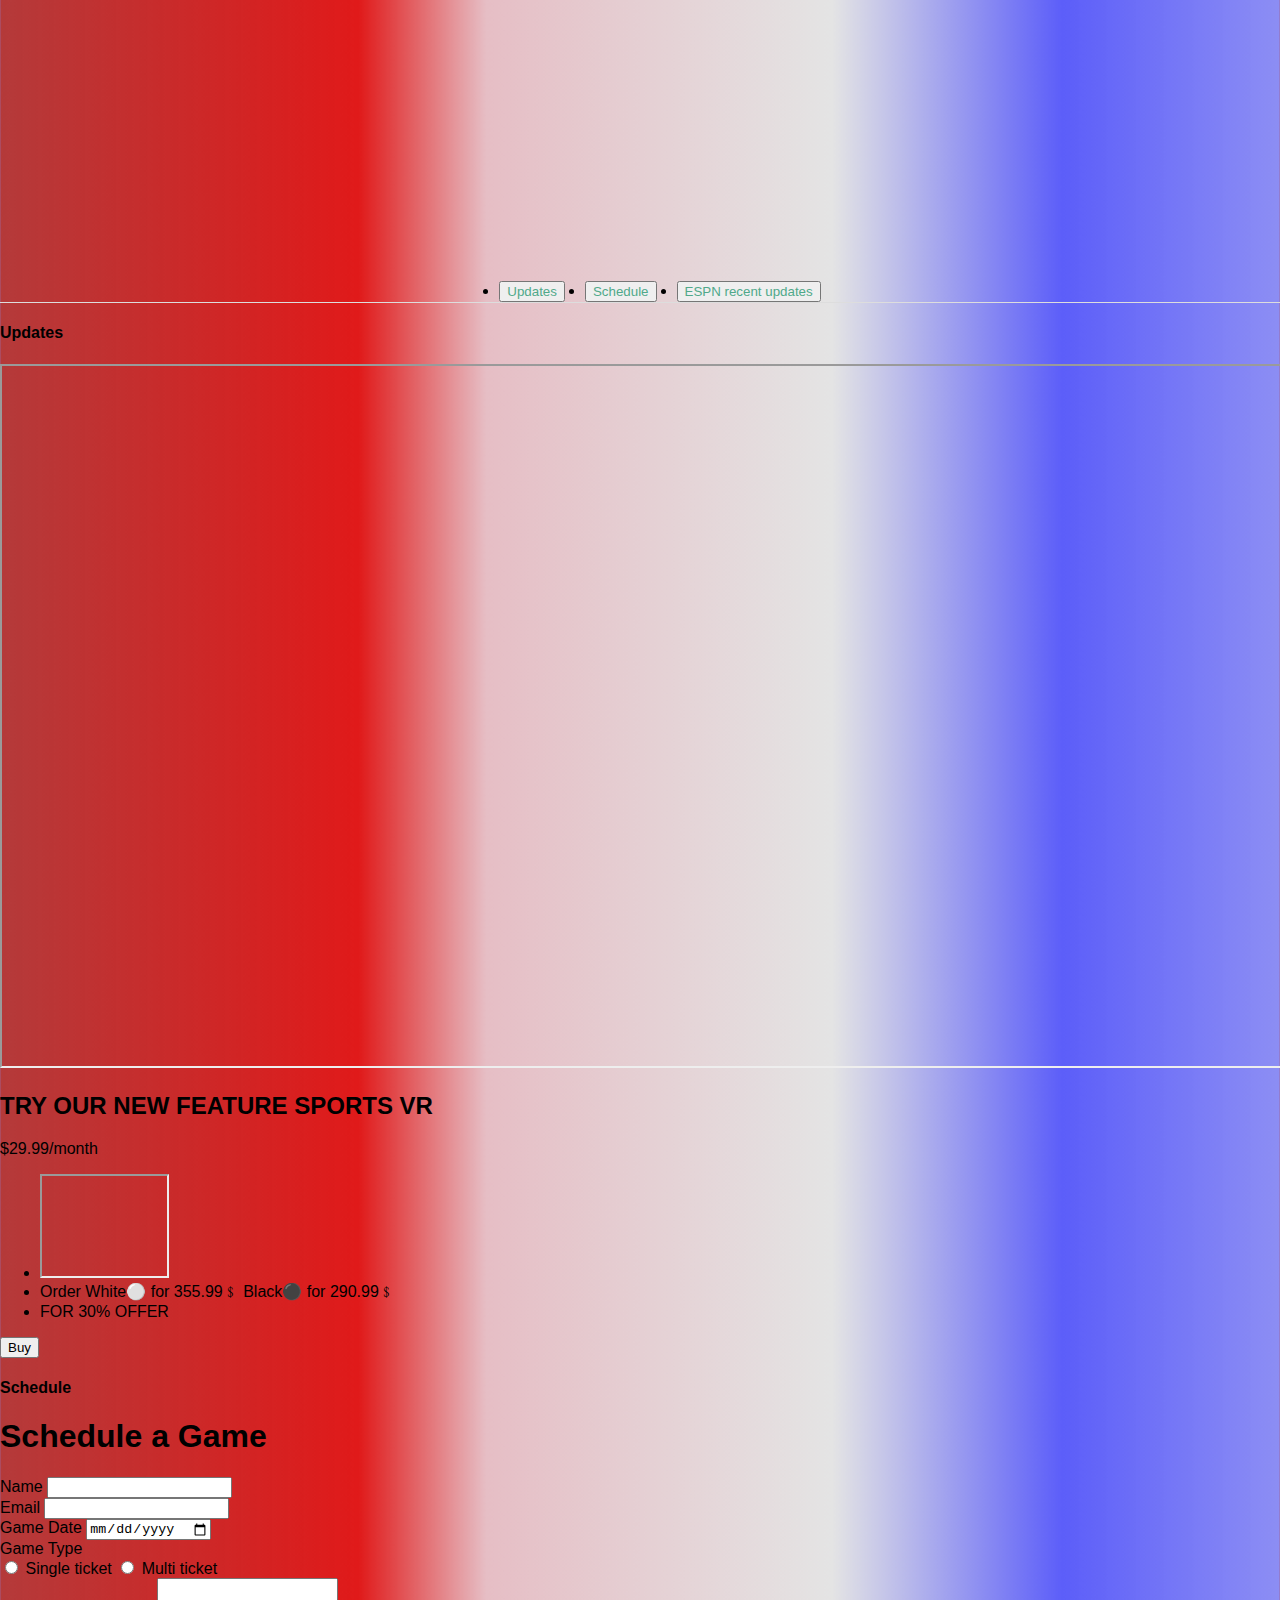
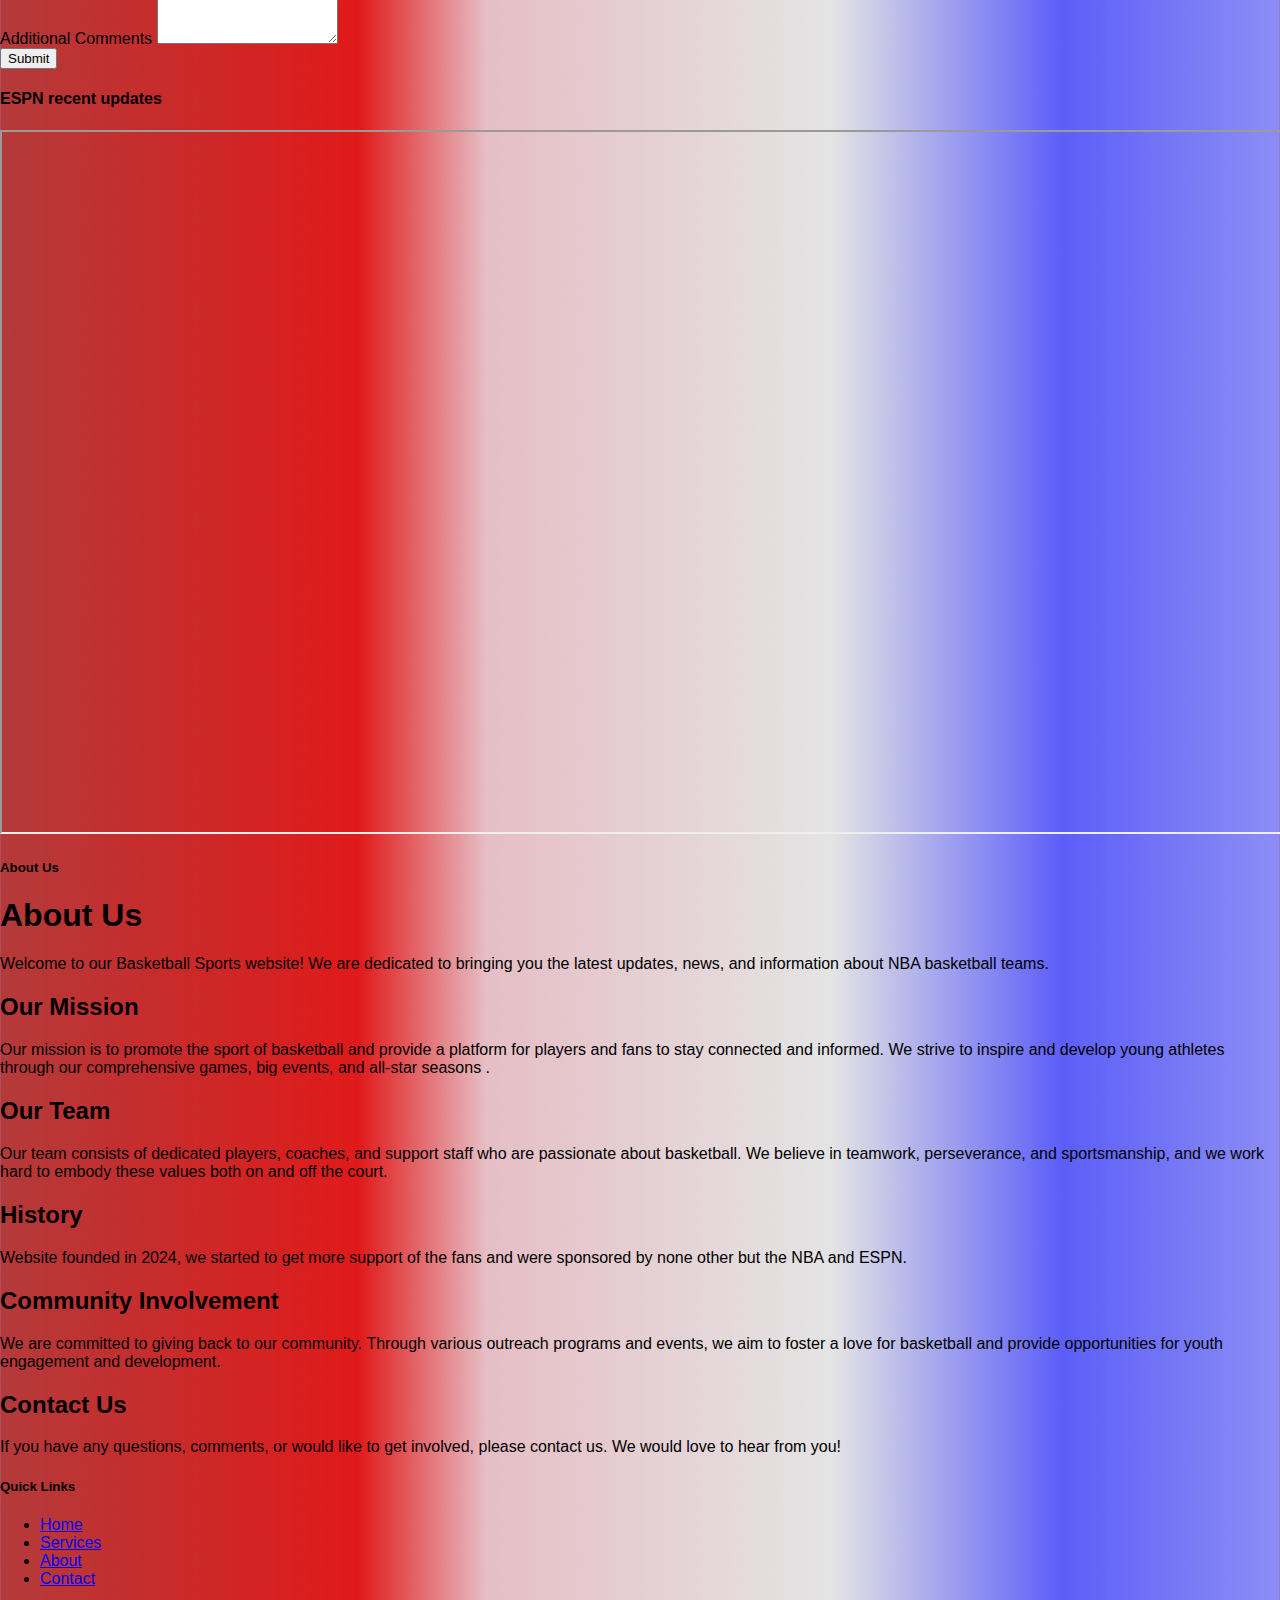
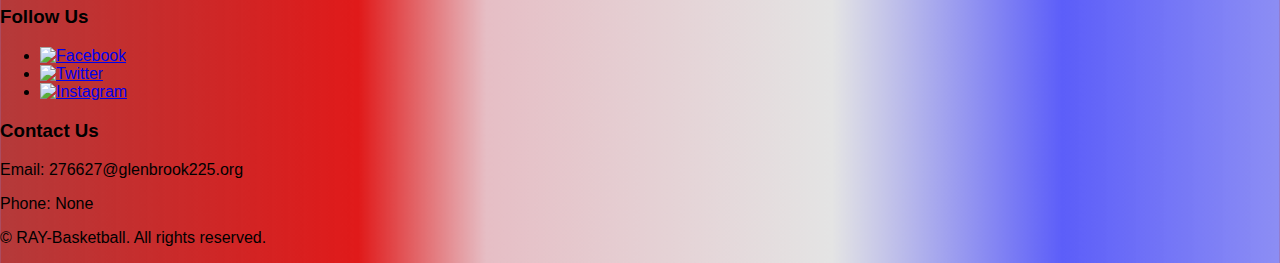
==== commit ef16d6be: "may22" ====
--- a/index.html
+++ b/index.html
@@ -12,10 +12,13 @@
        <link rel="stylesheet" href="style.css">
        <!-- JAVASCRIPT -->
        <script src="https://cdn.jsdelivr.net/npm/bootstrap@5.1.3/dist/js/bootstrap.bundle.min.js" integrity="sha384-ka7Sk0Gln4gmtz2MlQnikT1wXgYsOg+OMhuP+IlRH9sENBO0LRn5q+8nbTov4+1p" crossorigin="anonymous"></script>
-   </head>
+       <!-- CUSTOM FONT -->
+      <link rel="preload" href="fonts/Macfadden-Regular.woff2" as="font" type="font/woff2" crossorigin>
+
+      </head>
    <body>
     <!-- NAVIGATION -->
-    <nav class="navbar navbar-expand-lg navbar-dark bg-dark">
+    <nav class="navbar navbar-expand-lg navbar-dark bg-dark" id="nav">
         <div class="container-fluid">
             <a class="navbar-brand" href="#">RAY-Basketball</a>
             <button class="navbar-toggler" type="button" data-bs-toggle="collapse" data-bs-target="#navbarSupportedContent" aria-controls="navbarSupportedContent" aria-expanded="false" aria-label="Toggle navigation">
@@ -86,9 +89,7 @@
         </div>
     </div>
 
-    <!-- CUSTOM FONT -->
-    <link rel="preload" href="fonts/Macfadden-Regular.woff2" as="font" type="font/woff2" crossorigin>
-
+   
     <div class="container py-5 text-center video" id="video">
         <div class="row py-5">
           <div class="col pb-5">
@@ -106,101 +107,170 @@
         </div>
       </div>
 
-      <div class="container py-5" id="tabs">
-        <div class="row py-5">
-            <div class="row">
-                <ul class="nav nav-tabs" id="myTab" role="tablist">
-                    <li class="nav-item" role="presentation">
-                      <button class="nav-link active" id="updates-tab" data-bs-toggle="tab" data-bs-target="#updates-tab-pane" type="button" role="tab" aria-controls="updates-tab-pane" aria-selected="true">Updates</button>
-                    </li>
-                    <li class="nav-item" role="presentation">
-                      <button class="nav-link" id="schedule-tab" data-bs-toggle="tab" data-bs-target="#schedule-tab-pane" type="button" role="tab" aria-controls="schedule-tab-pane" aria-selected="false">Schedule</button>
-                    </li>
-                    <li class="nav-item" role="presentation">
-                      <button class="nav-link" id="teams-tab" data-bs-toggle="tab" data-bs-target="#teams-tab-pane" type="button" role="tab" aria-controls="teams-tab-pane" aria-selected="false">Teams</button>
-                    </li>
-                  </ul>
-                  <div class="tab-content" id="myTabContent">
-                    <div class="tab-pane fade show active" id="updates-tab-pane" role="tabpanel" aria-labelledby="home-tab" tabindex="0">
-                        <h4 class="pt-5 fw-bold" id="about">Updates</h1>
-                            <iframe width="700"
-                            height="394"
-                            src=https://www.nba.com/</iframe>
-
-                            <div class="bg-dark text-white py-5 presentation" id="slides">
-                              <div class="container">
-                                <div class="row">
-                                  <div class="col-md py-5">
-                                    <h2 class="fw-bold">Mauris eget</h2>
-                                    <p>
-                                      Ut ultrices eleifend orci, quis venenatis justo tempor nec.
-                                      Suspendisse consectetur fringilla ex, eu porta tellus mollis sed.
-                                      Sed a congue urna. Mauris eget lacus quam.
-                                    </p>
-                                    <p>
-                                      Sed augue risus, sollicitudin sollicitudin eleifend posuere,
-                                      congue mattis eros. Proin mollis est dolor, sed pulvinar enim
-                                      facilisis eget.
-                                    </p>
-                                    <button type="button" class="btn btn-lg btn-dark btn-unique">
-                                        Button <i class="bi bi-chevron-right"></i>
-                                    </button>
-                                  </div>
-                                  <div class="col-md-8 py-5">
-                                    <iframe src="https://docs.google.com/presentation/d/e/2PACX-1vQenywRoM6_9PyrgVZ2YPSLgJe1MjioV3rJkxFR5yeuGu1__DHXvLu-2Cc8Te_rJ8u62YRBb-K8P_PL/embed?start=false&loop=false&delayms=3000" frameborder="0" width="960" height="576" allowfullscreen="true" mozallowfullscreen="true" webkitallowfullscreen="true"></iframe>
-                                  </div>
-                                </div>
+        <!-- TABS SECTION START -->
+        <div class="container py-5" id="tabs">
+          <div class="row py-5">
+              <div class="row">
+                  <ul class="nav nav-tabs" id="myTab" role="tablist">
+                      <li class="nav-item" role="presentation">
+                        <button class="nav-link active" id="updates-tab" data-bs-toggle="tab" data-bs-target="#updates-tab-pane" type="button" role="tab" aria-controls="updates-tab-pane" aria-selected="true">Updates</button>
+                      </li>
+                      <li class="nav-item" role="presentation">
+                        <button class="nav-link" id="schedule-tab" data-bs-toggle="tab" data-bs-target="#schedule-tab-pane" type="button" role="tab" aria-controls="schedule-tab-pane" aria-selected="false">Schedule</button>
+                      </li>
+                      <li class="nav-item" role="presentation">
+                        <button class="nav-link" id="espn recent updates-tab" data-bs-toggle="tab" data-bs-target="#espn recent updates-tab-pane" type="button" role="tab" aria-controls="espn recent updates-tab-pane" aria-selected="false">ESPN recent updates</button>
+                      </li>
+                    </ul>
+                    <div class="tab-content" id="myTabContent">
+                      <div class="tab-pane fade show active" id="updates-tab-pane" role="tabpanel" aria-labelledby="updates-tab" tabindex="0">
+                          <h4 class="pt-5 fw-bold">Updates</h4>
+                          <iframe width="1400"
+                            height="700"
+                            src="https://www.nba.com/"></iframe>
+
+                            <div class="card" id="premium-plan">
+                              <h2>TRY OUR NEW FEATURE SPORTS VR
+                              </h2>
+                              <p class="price">$29.99/month</p>
+                              <ul>
+                                  <li><iframe width="125"
+                                    height="100"
+                                    src="https://encrypted-tbn2.gstatic.com/shopping?q=tbn:ANd9GcQ4T_n2WmCwpUi3ENFNEMzUhr7FDTg-ydbQqEw_Amyan8_z5fvlgB0YTrPz_zYVyvooXbroEltyi8WQjaJFx0VMuUxiC1kXYt47quVAjghd8sfwFSUpZSKl"></iframe></li>
+                                  <li>Order 
+                                    White⚪️ for 355.99﹩
+                                    Black⚫️ for 290.99﹩
+                                  </li>
+                                  <li>FOR 30% OFFER    
+                                  </li>
+                              </ul>
+                              <button onclick="selectPlan('Premium')">Buy</button>
+                          </div>
+                      </div>
+                      <div id="selected-plan-message"></div>
+              </main>
+                      </div>
+                      
+                      <div class="tab-content" id="myTabContent">
+                      <div class="tab-pane fade show active" id="schedule-tab-pane" role="tabpanel" aria-labelledby="schedule-tab" tabindex="0">
+                          <h4 class="pt-5 fw-bold">Schedule</h4>
+                              <p>
+                                <div class="form-container">
+                                  <h1>Schedule a Game</h1>
+                                  <form id="gameScheduleForm">
+                                      <div class="form-group">
+                                          <label for="name">Name</label>
+                                          <input type="text" id="name" name="name" required>
+                                      </div>
+                                      <div class="form-group">
+                                          <label for="email">Email</label>
+                                          <input type="email" id="email" name="email" required>
+                                      </div>
+                                      <div class="form-group">
+                                          <label for="date">Game Date</label>
+                                          <input type="date" id="date" name="date" required>
+                                      </div>
+                                      <div class="form-group">
+                                          <label>Game Type</label>
+                                          <div class="radio-group">
+                                              <input type="radio" id="single" name="gameType" value="single" required>
+                                              <label for="single">Single ticket</label>
+                                              <input type="radio" id="multi" name="gameType" value="multi" required>
+                                              <label for="multi">Multi ticket</label>
+                                          </div>
+                                      </div>
+                                      <div class="form-group">
+                                          <label for="comments">Additional Comments</label>
+                                          <textarea id="comments" name="comments" rows="4"></textarea>
+                                      </div>
+                                      <button type="submit">Submit</button>
+                                  </form>
+                                  <div id="form-message"></div>
                               </div>
-                            </div>
-
-                    <div class="tab-pane fade" id="contact-tab-pane" role="tabpanel" aria-labelledby="contact-tab" tabindex="0">
-                        <h4 class="pt-5 fw-bold" id="about">Schedule</h4>
-                        <p>
-                                    
-                        </p>
-                        <div class="map" id="map"></div>
+                              </p>
+                      </div>
+                      <div class="tab-content" id="myTabContent"></div>
+                      <div class="espn recent updates-pane fade" id="espn recent updates-tab-pane" role="tabpanel" aria-labelledby="espn recent updates-tab" tabindex="0">
+                          <h4 class="pt-5 fw-bold">ESPN recent updates</h4>
+                          <p>
+                          <iframe width="1400"
+                            height="700"
+                            src="https://www.espn.com/nba/"></iframe>     
+                          </p>   
                             
-                        <footer>
-                          <div class="footer-container">
-                              <div class="footer-section">
-                                  <h3>About Us</h3>
-                                  <p>Lorem ipsum dolor sit amet, consectetur adipiscing elit. Curabitur et dolor eget sapien malesuada aliquam.</p>
-                              </div>
-                              <div class="footer-section">
-                                  <h3>Quick Links</h3>
-                                  <ul>
-                                      <li><a href="#">Home</a></li>
-                                      <li><a href="#">Services</a></li>
-                                      <li><a href="#">About</a></li>
-                                      <li><a href="#">Contact</a></li>
-                                  </ul>
-                              </div>
-                              <div class="footer-section">
-                                  <h3>Follow Us</h3>
-                                  <ul class="social-media">
-                                      <li><a href="#"><img src="facebook-icon.png" alt="Facebook"></a></li>
-                                      <li><a href="#"><img src="twitter-icon.png" alt="Twitter"></a></li>
-                                      <li><a href="#"><img src="instagram-icon.png" alt="Instagram"></a></li>
-                                  </ul>
-                              </div>
-                              <div class="footer-section">
-                                  <h3>Contact Us</h3>
-                                  <p>Email: 276627@glenbrook225.org</p>
-                                  <p>Phone: None</p>
-                              </div>
-                          </div>
-                          <div class="footer-bottom">
-                              <p>&copy; RAY-Basketball. All rights reserved.</p>
-                          </div>
-                      </footer>
+                      </div>
+                    </div>
+                  </div>
+          </div>
+      </div>
+      <!-- TABS SECTION END -->
+
+      <!-- FOOTER START -->
+      <div class="bg-dark text-white py-5 footer">
+        <div class="container py-5">
+          <div class="row">
+            <div class="col-sm-3 pb-5">
+                <h5>About Us</h3>
+                <p><h1>About Us</h1>
+                  <p>Welcome to our Basketball Sports website! We are dedicated to bringing you the latest updates, news, and information about NBA basketball teams.</p>
+                  
+                  <h2>Our Mission</h2>
+                  <p>Our mission is to promote the sport of basketball and provide a platform for players and fans to stay connected and informed. We strive to inspire and develop young athletes through our comprehensive games, big events, and all-star seasons .</p>
+                  
+                  <h2>Our Team</h2>
+                  <p>Our team consists of dedicated players, coaches, and support staff who are passionate about basketball. We believe in teamwork, perseverance, and sportsmanship, and we work hard to embody these values both on and off the court.</p>
+                  
+                  <h2>History</h2>
+                  <p>Website founded in 2024, we started to get more support of the fans and were sponsored by none other but the NBA and ESPN.</p>
+                  
+                  <h2>Community Involvement</h2>
+                  <p>We are committed to giving back to our community. Through various outreach programs and events, we aim to foster a love for basketball and provide opportunities for youth engagement and development.</p>
+                  
+                  <h2>Contact Us</h2>
+                  <p>If you have any questions, comments, or would like to get involved, please contact us</a>. We would love to hear from you!</p></p>
+            </div>
+            <div class="col-sm-3 pb-5">
+                <h5>Quick Links</h3>
+                  <ul>
+                    <li><a href="#">Home</a></li>
+                    <li><a href="#">Services</a></li>
+                    <li><a href="#">About</a></li>
+                    <li><a href="#">Contact</a></li>
+                </ul>
+            </div>
+            <div class="col-sm-3 pb-5">
+                <h3>Follow Us</h3>
+                <ul class="social-media">
+                    <li><a href="#"><img src="facebook-icon.png" alt="Facebook"></a></li>
+                    <li><a href="#"><img src="twitter-icon.png" alt="Twitter"></a></li>
+                    <li><a href="#"><img src="instagram-icon.png" alt="Instagram"></a></li>
+                </ul>
+            </div>
+            <div class="col-sm-3 pb-5">
+              <h3>Contact Us</h3>
+              <p>Email: 276627@glenbrook225.org</p>
+              <p>Phone: None</p>
+            </div>
+          </div>
+        </div>
+      </div>
+      <!-- FOOTER END -->
+
+     
+                            
+     
+      <div class="footer-bottom">
+            <p>&copy; RAY-Basketball. All rights reserved.</p>
+        </div>
+      </footer>
                      
 
                            
 
 
-<a href="#nav">
-  <i class="bi bi-arrow-up-circle-fill to-top text-black"></i>
-</a>
+    <a href="#nav">
+      <i class="bi bi-arrow-up-circle-fill to-top text-black"></i>
+    </a>
     
     <script src="script.js"></script>
 
--- a/style.css
+++ b/style.css
@@ -1,6 +1,9 @@
 body{
     background: rgb(180,58,58);
 background: linear-gradient(90deg, rgba(180,58,58,1) 0%, rgba(221,3,3,0.9107843821122199) 28%, rgba(230,190,197,1) 38%, rgba(228,228,228,1) 65%, rgba(92,94,249,1) 83%, rgba(16,19,232,0.47941183309261204) 100%);
+font-family: Arial, sans-serif;
+margin: 0;
+padding: 0;
 }
 .quick-links i {
     font-size: 3em;
@@ -11,6 +14,15 @@
     right: 30px;
     font-size: 40px;
   }
+  .nav-tabs {
+    border-bottom: 1px solid #ddd;
+    display: flex;
+    justify-content: center;
+    margin-bottom: 20px;
+  }
+  .nav-item {
+    margin: 0 10px;
+}
   .nav-link {
     color: #50a98a;
   }
@@ -145,4 +157,158 @@
     padding: 10px 0;
     text-align: center;
     font-size: 14px;
+}
+.form-container {
+  background: #fff;
+  padding: 20px;
+  border-radius: 5px;
+  box-shadow: 0 2px 4px rgba(0, 0, 0, 0.1);
+  width: 100%;
+  max-width: 500px;
+}
+
+h1 {
+  text-align: center;
+  color: #333;
+}
+
+.form-group {
+  margin-bottom: 15px;
+}
+
+.form-group label {
+  display: block;
+  margin-bottom: 5px;
+  color: #333;
+}
+
+.form-group input[type="text"],
+.form-group input[type="email"],
+.form-group input[type="date"],
+.form-group textarea {
+  width: 100%;
+  padding: 8px;
+  box-sizing: border-box;
+  border: 1px solid #ccc;
+  border-radius: 4px;
+}
+
+.radio-group {
+  display: flex;
+  justify-content: space-between;
+  align-items: center;
+}
+
+.radio-group input[type="radio"] {
+  margin-right: 5px;
+}
+
+button {
+  width: 100%;
+  padding: 10px;
+  background-color: #4CAF50;
+  border: none;
+  border-radius: 4px;
+  color: white;
+  font-size: 16px;
+  cursor: pointer;
+}
+
+button:hover {
+  background-color: #45a049;
+}
+
+#form-message {
+  margin-top: 20px;
+  font-size: 16px;
+  color: #4CAF50;
+  text-align: center;
+}
+nav ul {
+  list-style: none;
+  padding: 0;
+  margin: 0;
+  display: flex;
+  justify-content: center;
+}
+
+nav ul li {
+  margin: 0 15px;
+}
+
+nav ul li a {
+  color: #fff;
+  text-decoration: none;
+}
+
+main {
+  padding: 20px;
+  text-align: center;
+}
+
+.pricing {
+  margin-top: 50px;
+}
+
+.pricing h1 {
+  color: #333;
+}
+
+.pricing-cards {
+  display: flex;
+  justify-content: center;
+  gap: 20px;
+  flex-wrap: wrap;
+}
+
+.card {
+  background: #fff;
+  padding: 20px;
+  border-radius: 8px;
+  box-shadow: 0 2px 4px rgba(0, 0, 0, 0.1);
+  width: 300px;
+  transition: transform 0.3s ease;
+}
+
+.card:hover {
+  transform: scale(1.05);
+}
+
+.card h2 {
+  margin-top: 0;
+}
+
+.price {
+  font-size: 24px;
+  color: #4CAF50;
+}
+
+.card ul {
+  list-style: none;
+  padding: 0;
+}
+
+.card ul li {
+  margin: 10px 0;
+}
+
+button {
+  padding: 10px 20px;
+  background-color: #4CAF50;
+  color: white;
+  border: none;
+  border-radius: 4px;
+  cursor: pointer;
+  font-size: 16px;
+  margin-top: 20px;
+}
+
+button:hover {
+  background-color: #45a049;
+}
+
+#selected-plan-message {
+  margin-top: 20px;
+  font-size: 18px;
+  color: #333;
 }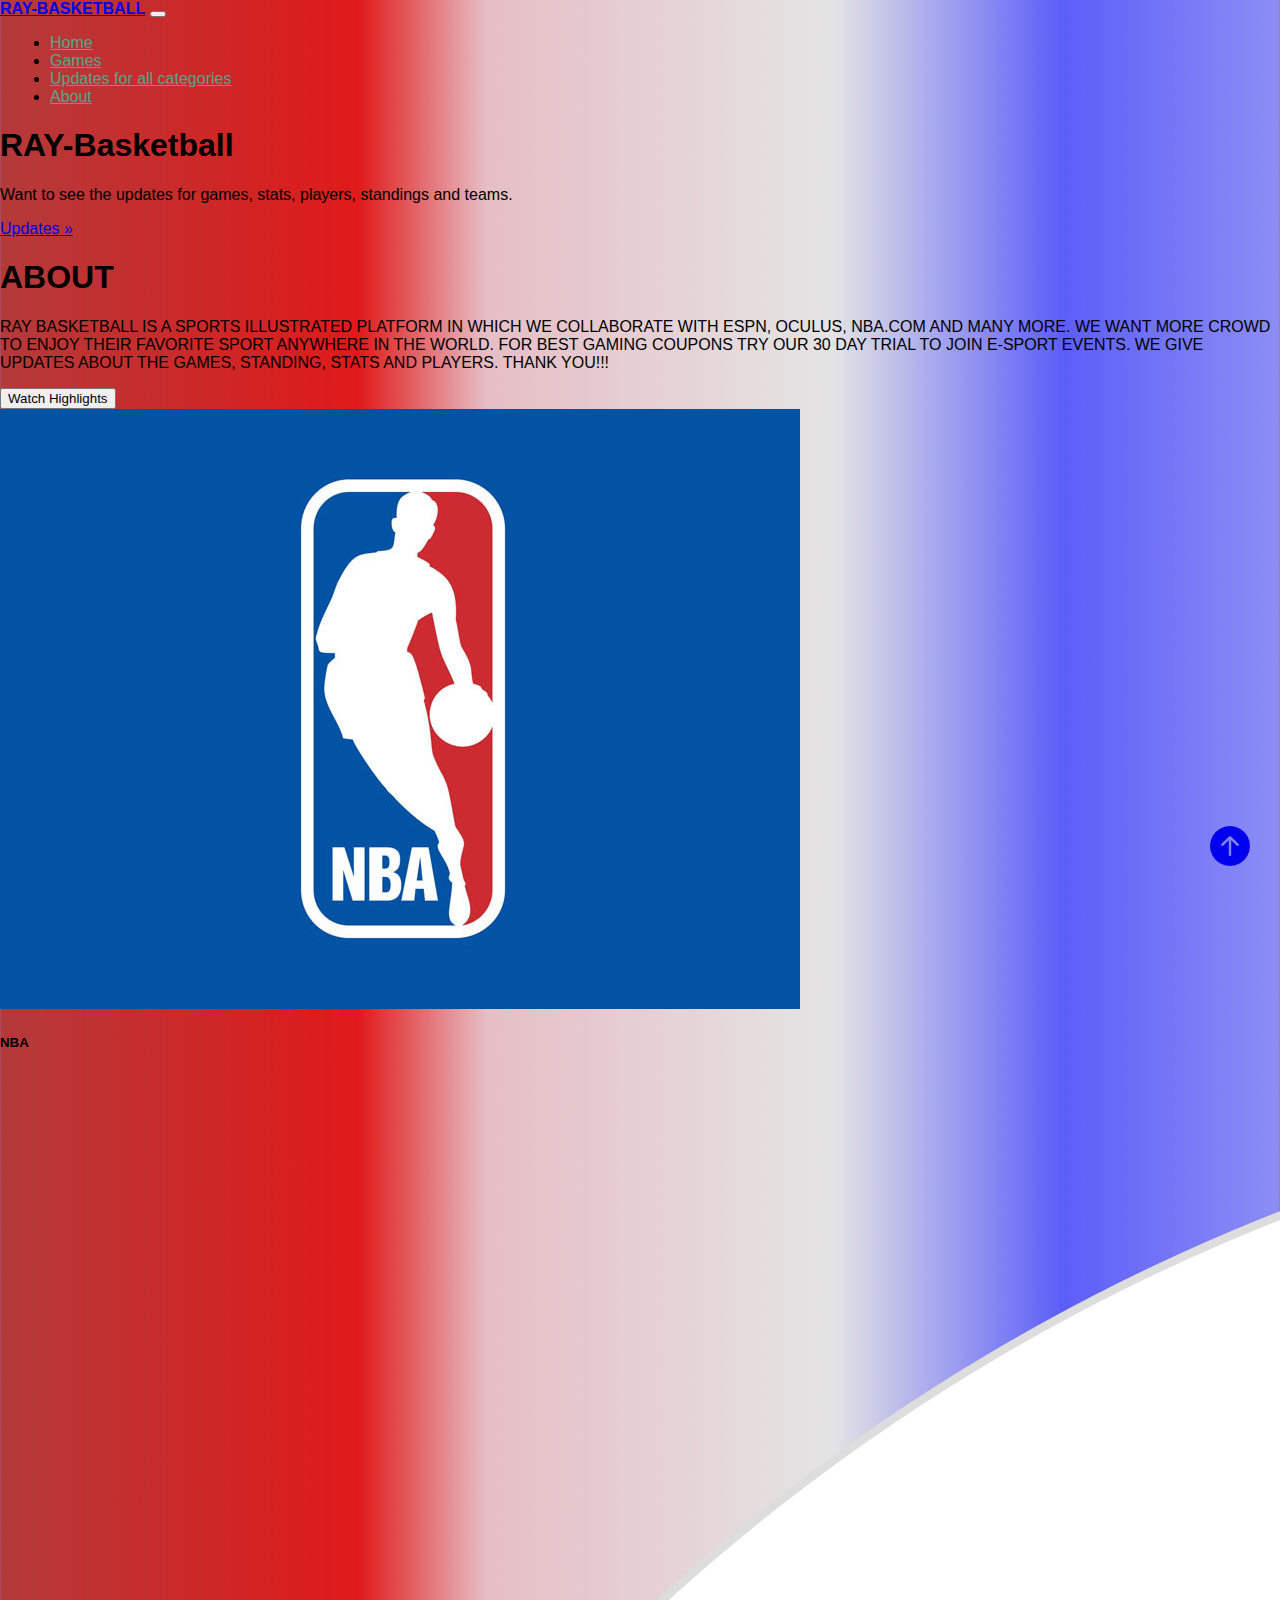
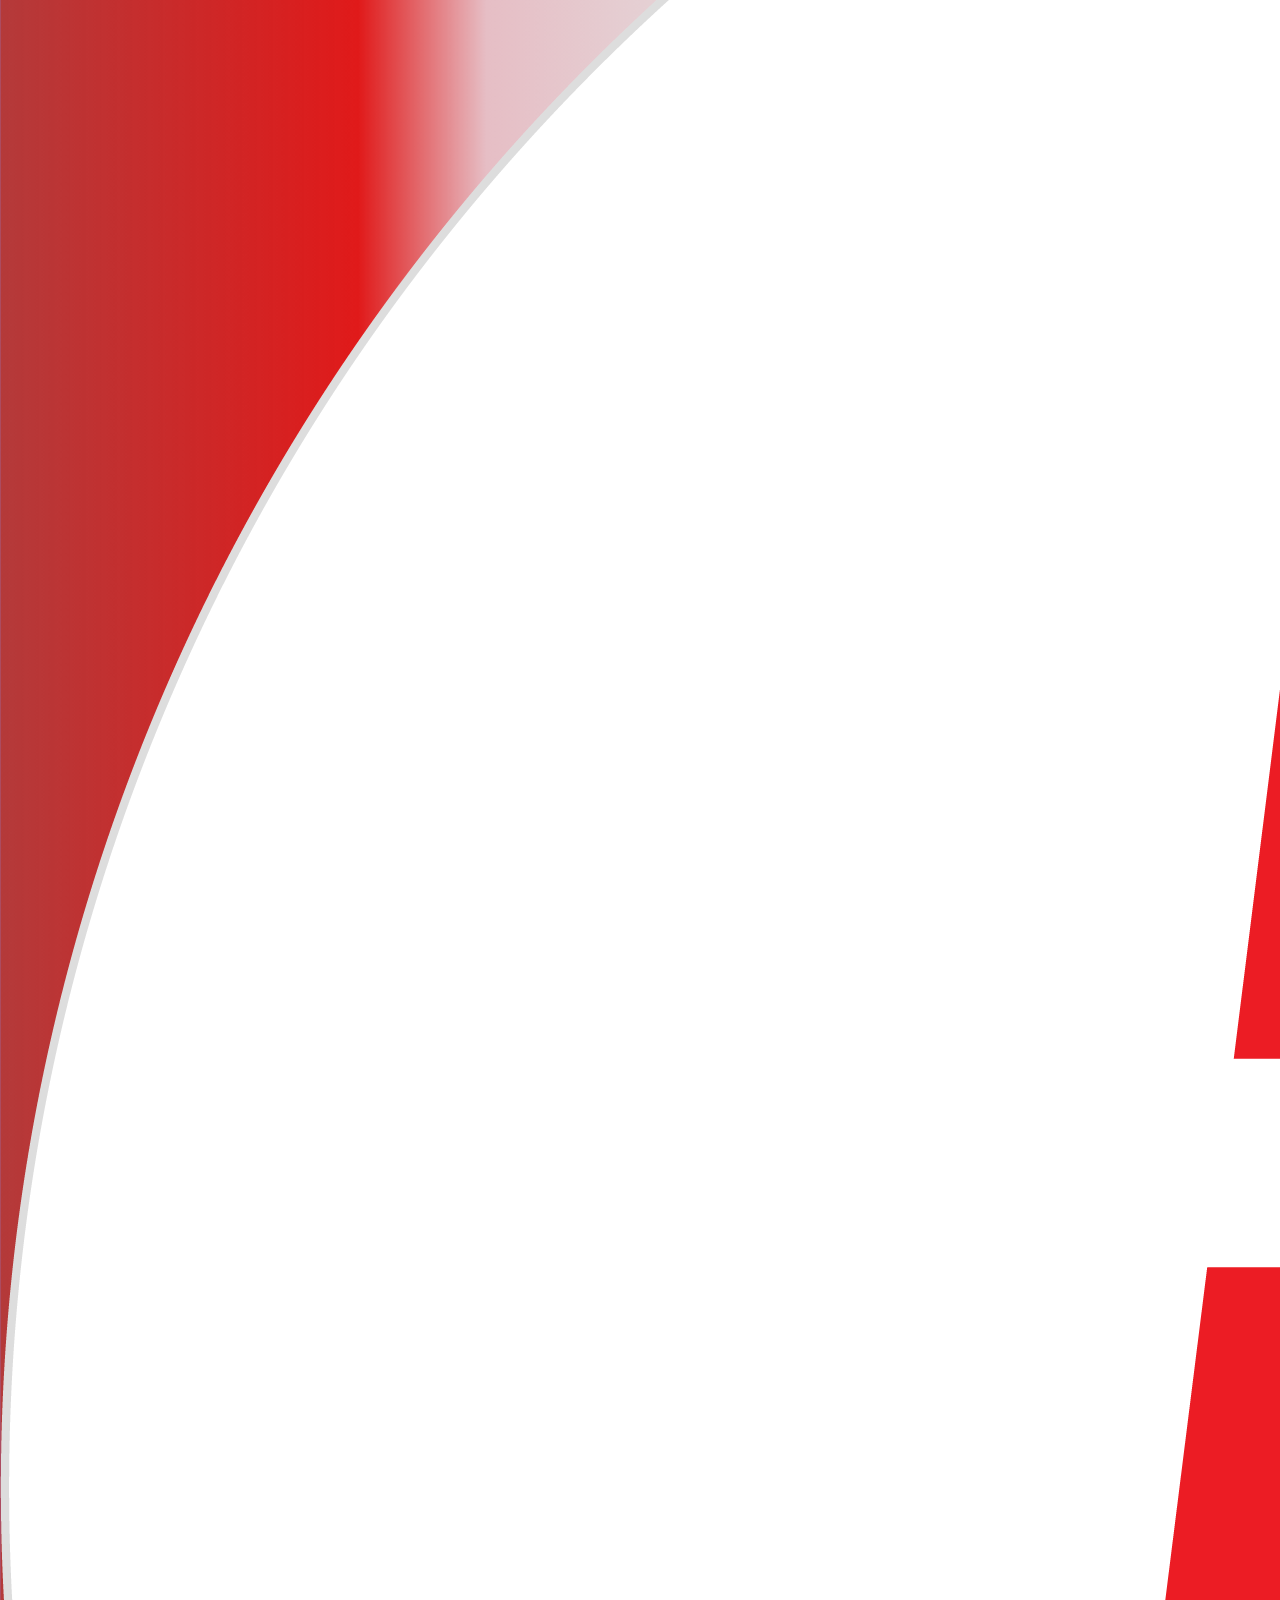
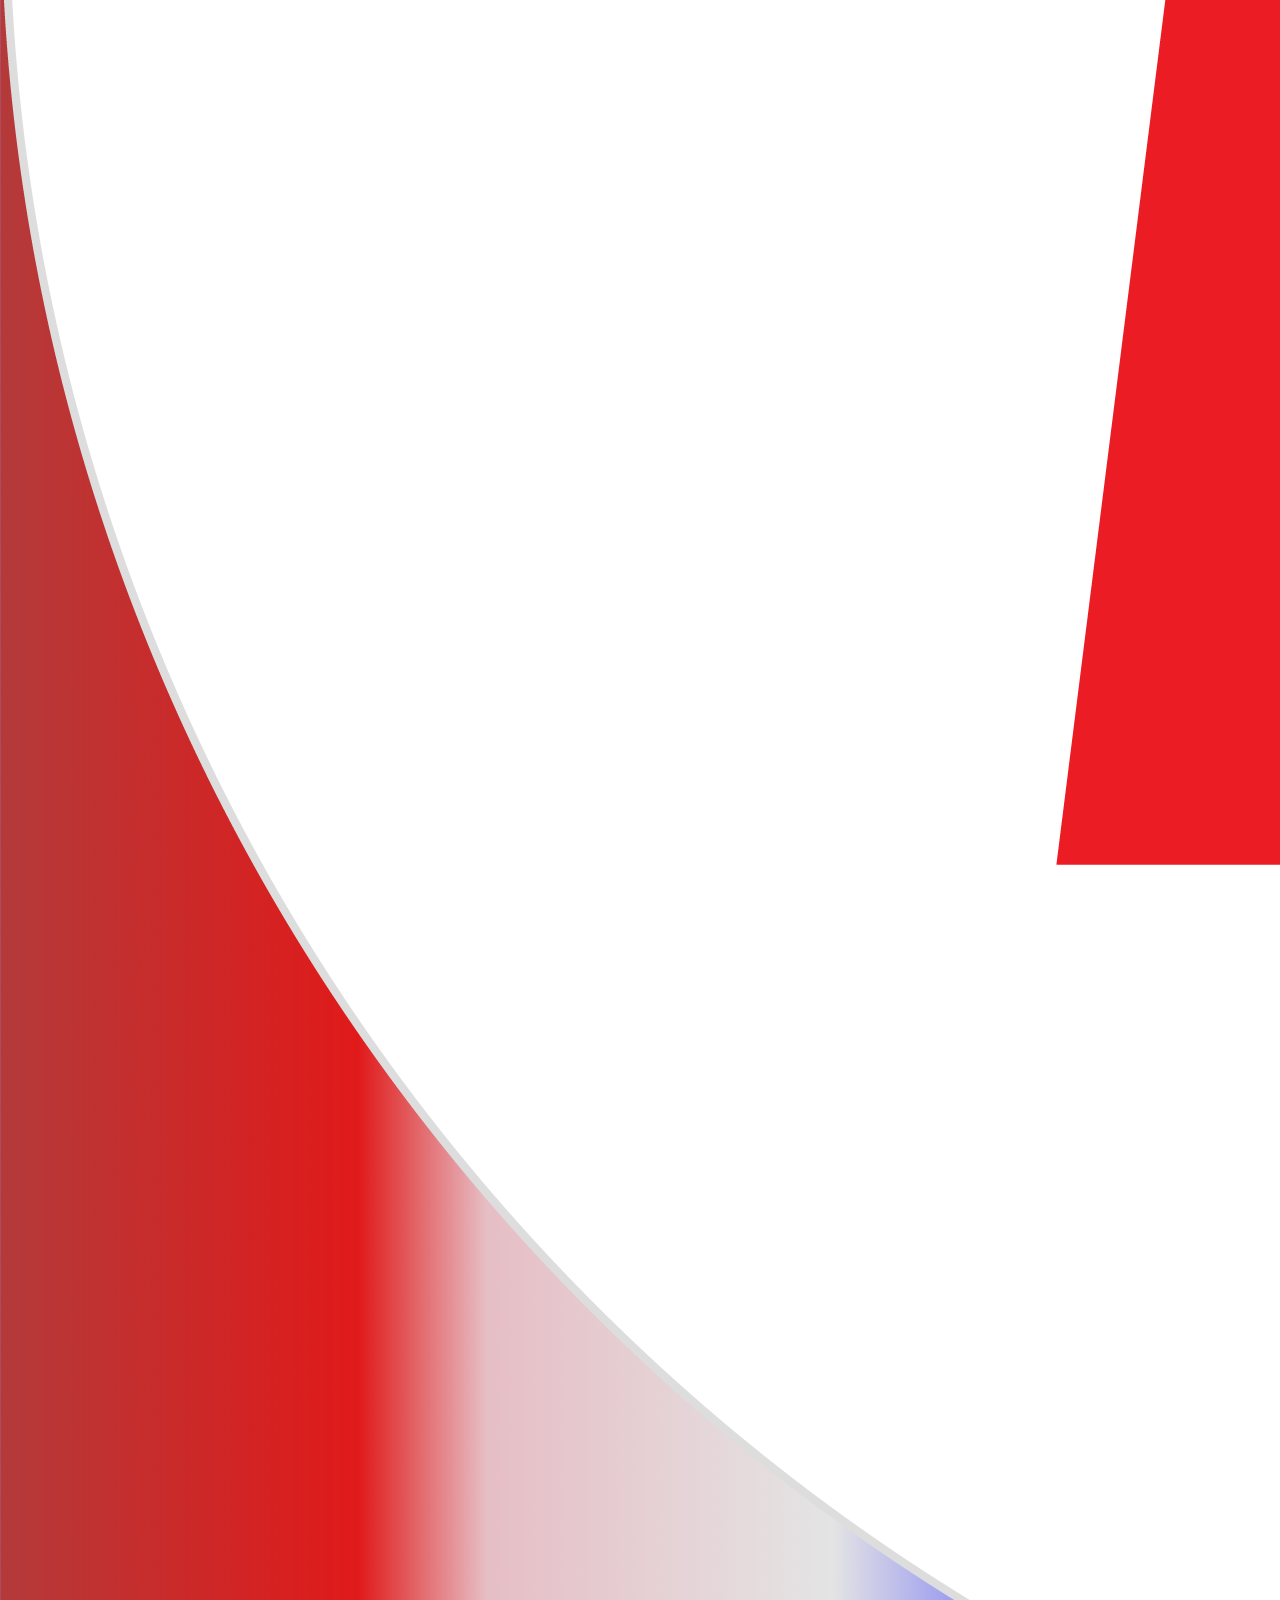
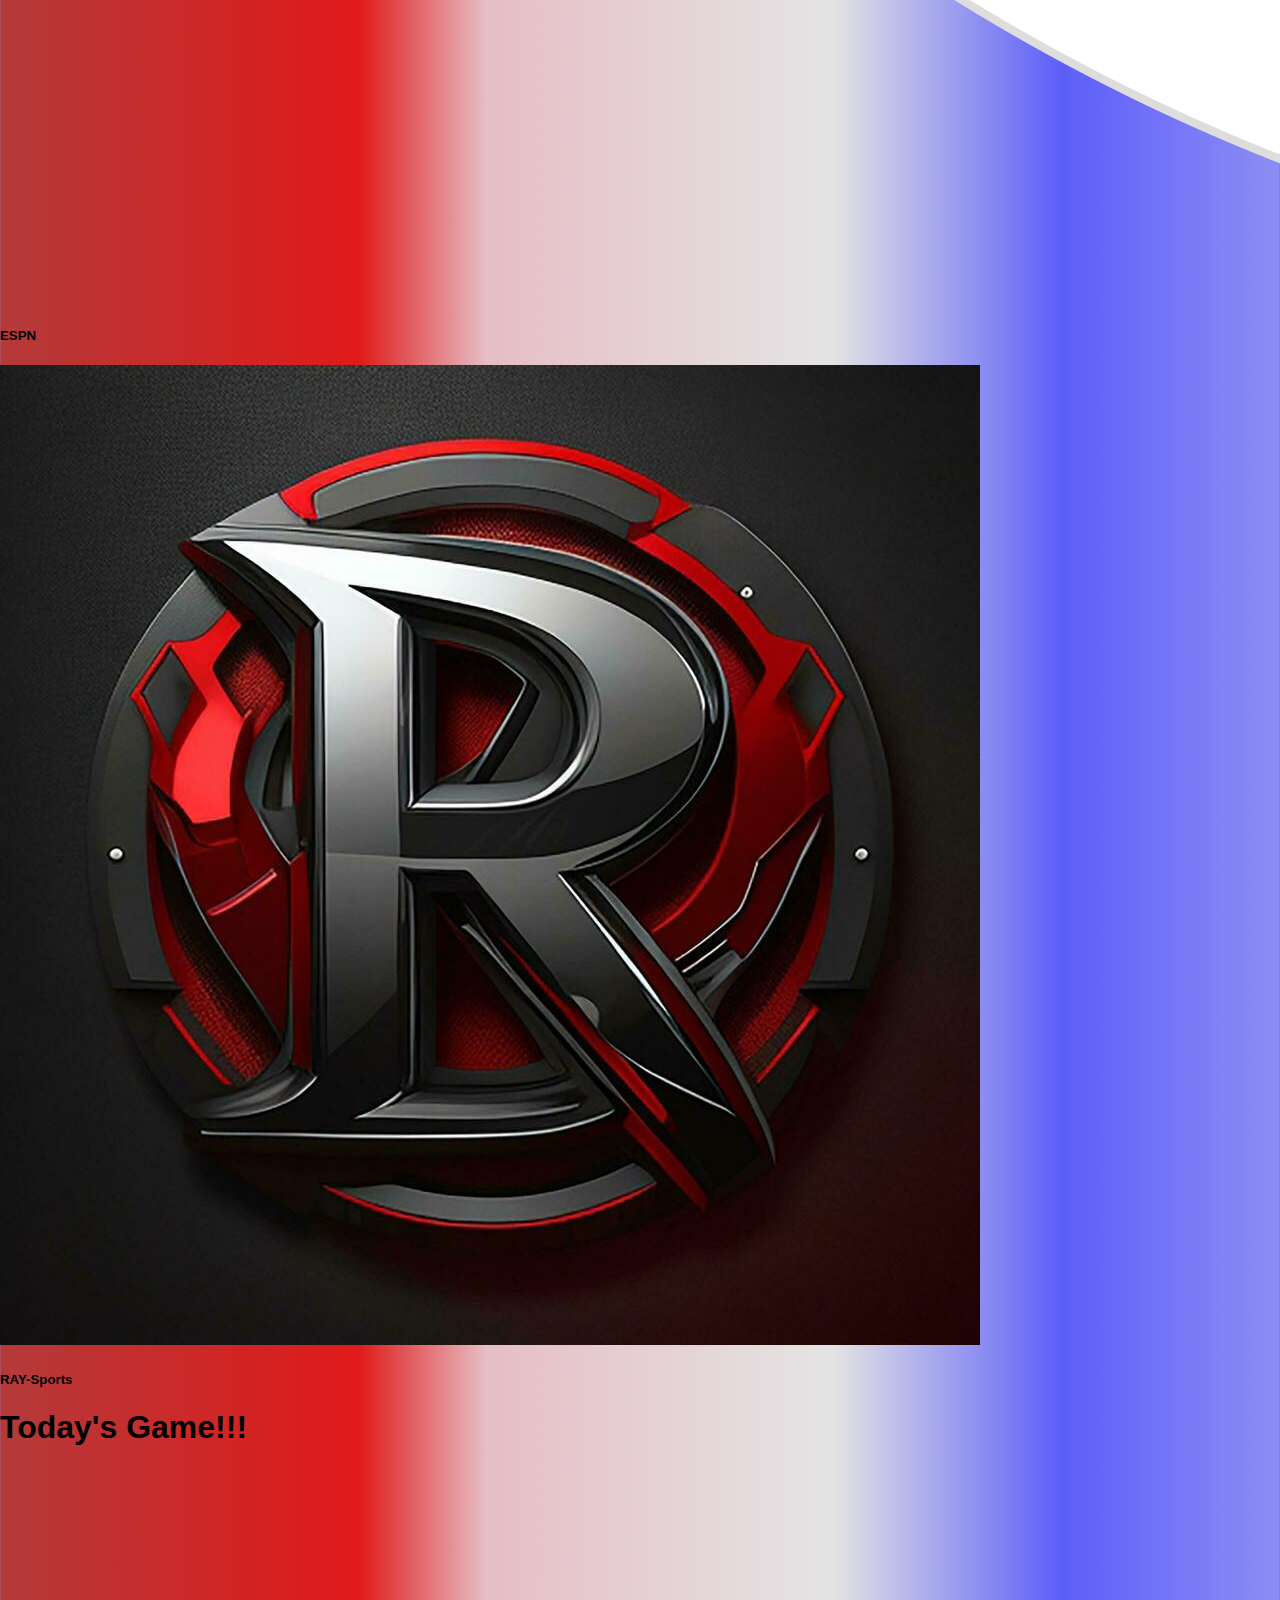
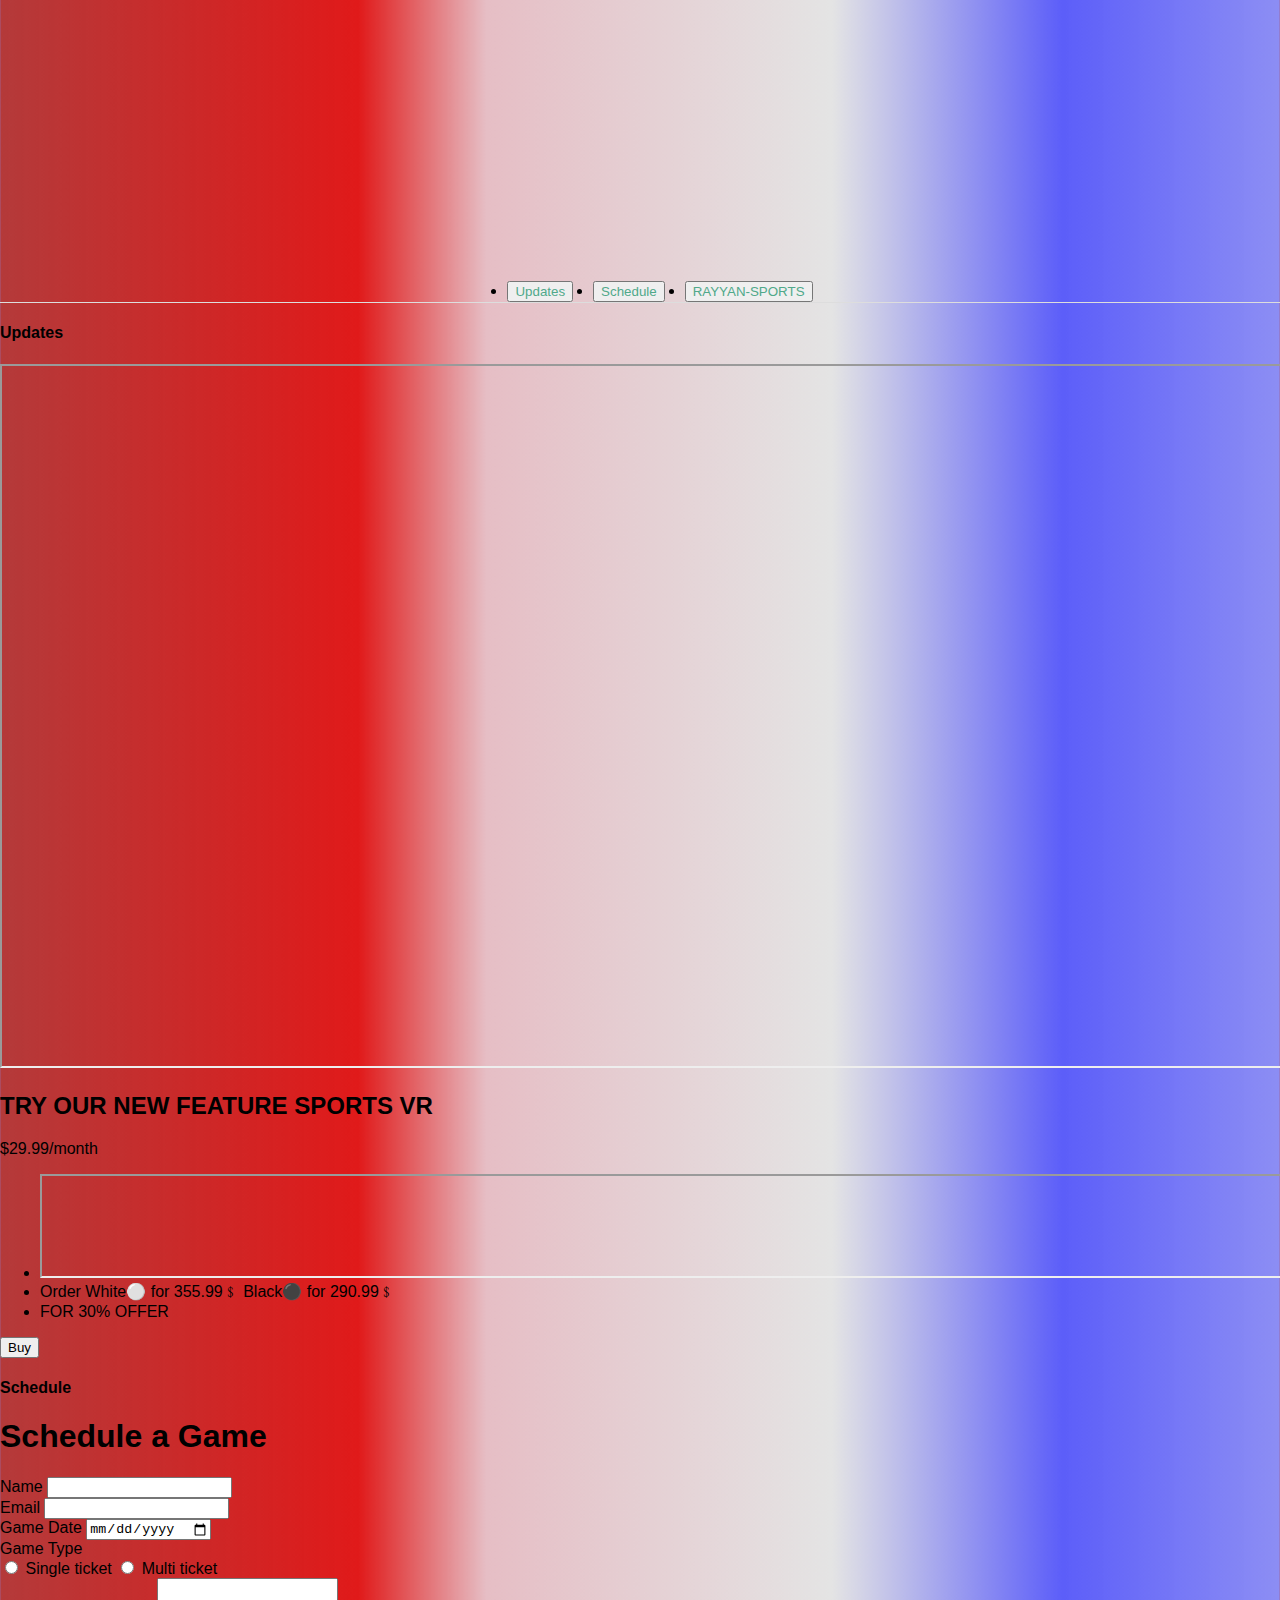
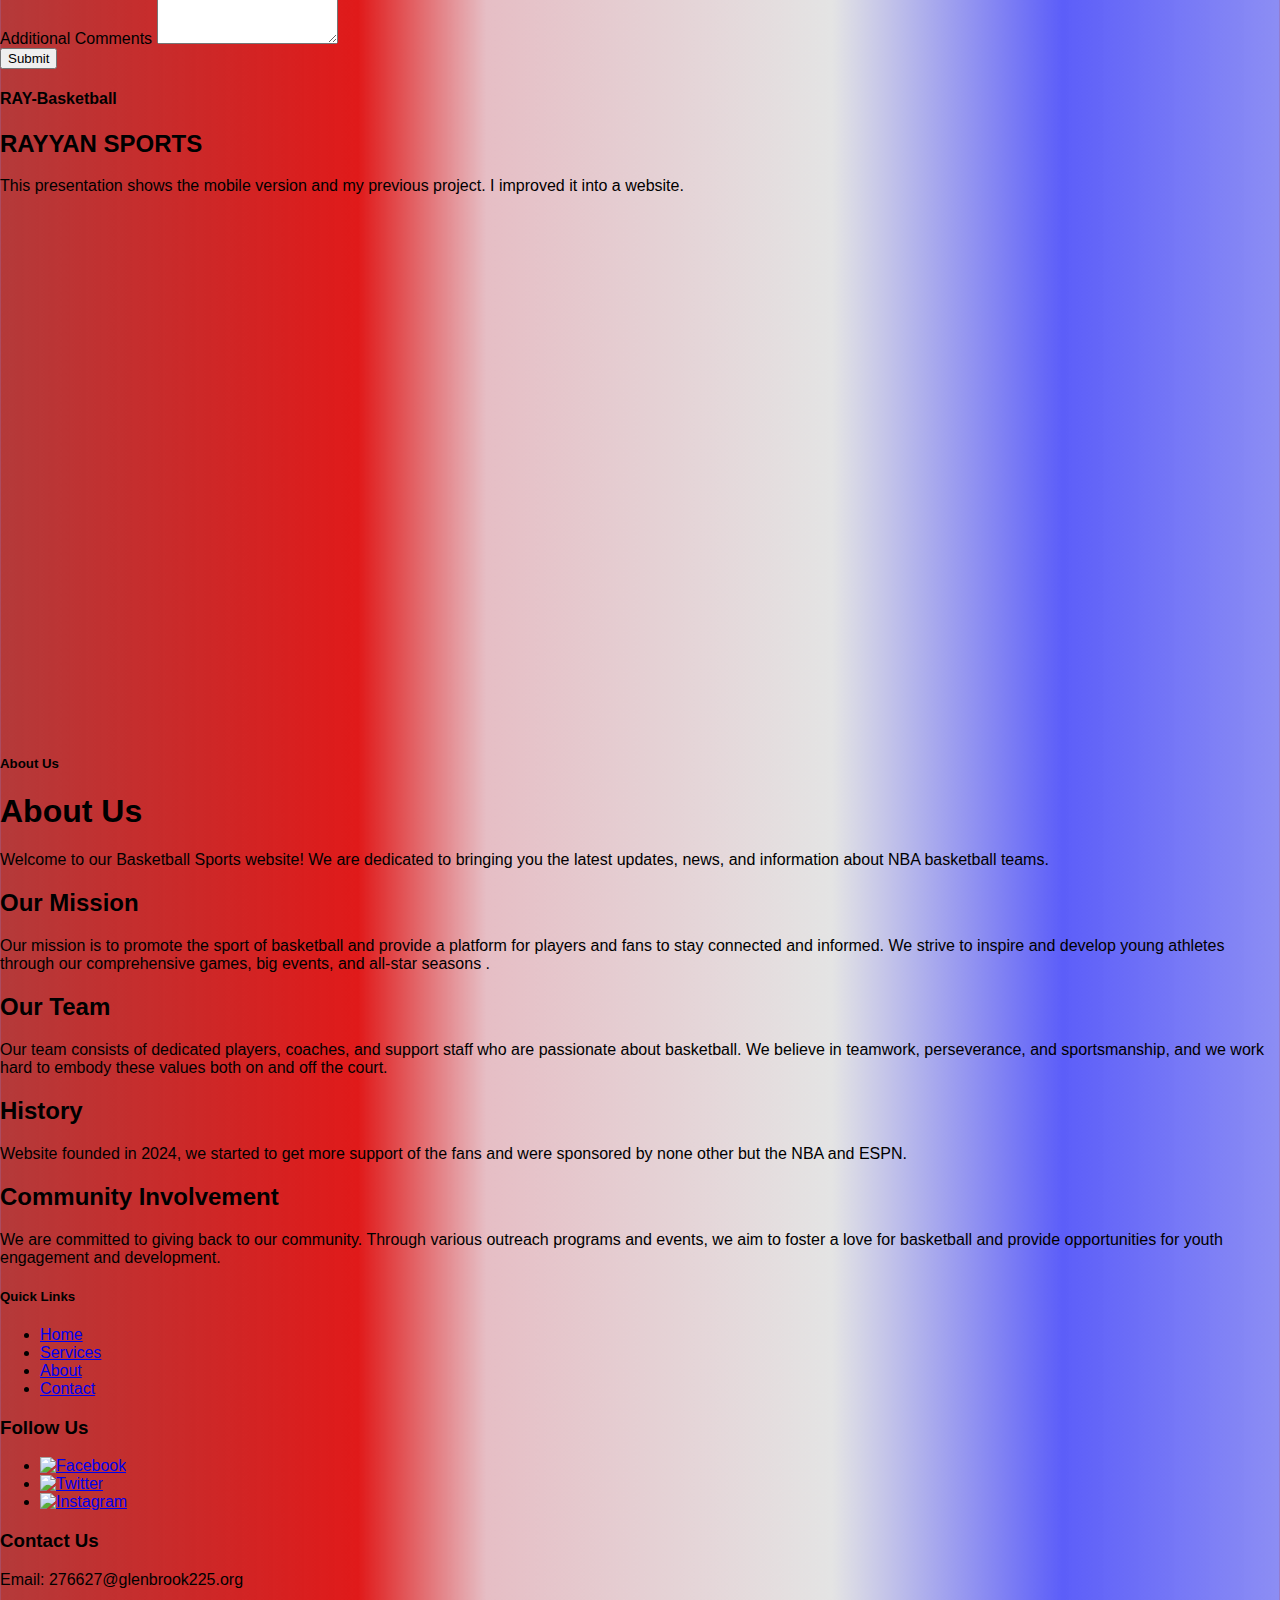
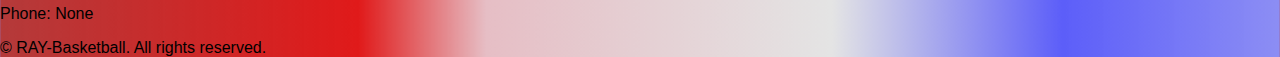
==== commit 3e5097ae: "may24" ====
--- a/index.html
+++ b/index.html
@@ -27,13 +27,13 @@
             <div class="collapse navbar-collapse" id="navbarSupportedContent">
                 <ul class="navbar-nav ms-auto mb-2 mb-lg-0">
                     <li class="nav-item">
-                    <a class="nav-link" aria-current="page" href="#slides">Home</a>
+                    <a class="nav-link" aria-current="page" href="#hero-section">Home</a>
                     </li>
                     <li class="nav-item">
                     <a class="nav-link" href="#video">Games</a>
                     </li>
                     <li class="nav-item">
-                    <a class="nav-link" href="#about">Updates for all categories</a>
+                    <a class="nav-link" href="#tabs">Updates for all categories</a>
                     </li>
                     <li class="nav-item">
                     <a class="nav-link" href="#footer">About</a>
@@ -119,13 +119,13 @@
                         <button class="nav-link" id="schedule-tab" data-bs-toggle="tab" data-bs-target="#schedule-tab-pane" type="button" role="tab" aria-controls="schedule-tab-pane" aria-selected="false">Schedule</button>
                       </li>
                       <li class="nav-item" role="presentation">
-                        <button class="nav-link" id="espn recent updates-tab" data-bs-toggle="tab" data-bs-target="#espn recent updates-tab-pane" type="button" role="tab" aria-controls="espn recent updates-tab-pane" aria-selected="false">ESPN recent updates</button>
+                        <button class="nav-link" id="rayyan sports-tab" data-bs-toggle="tab" data-bs-target="#rayyan-sports-tab-pane" type="button" role="tab" aria-controls="rayyan-sports-tab-pane" aria-selected="false">RAYYAN-SPORTS</button>
                       </li>
                     </ul>
                     <div class="tab-content" id="myTabContent">
                       <div class="tab-pane fade show active" id="updates-tab-pane" role="tabpanel" aria-labelledby="updates-tab" tabindex="0">
                           <h4 class="pt-5 fw-bold">Updates</h4>
-                          <iframe width="1400"
+                          <iframe width="100%"
                             height="700"
                             src="https://www.nba.com/"></iframe>
 
@@ -134,7 +134,7 @@
                               </h2>
                               <p class="price">$29.99/month</p>
                               <ul>
-                                  <li><iframe width="125"
+                                  <li><iframe width="100%"
                                     height="100"
                                     src="https://encrypted-tbn2.gstatic.com/shopping?q=tbn:ANd9GcQ4T_n2WmCwpUi3ENFNEMzUhr7FDTg-ydbQqEw_Amyan8_z5fvlgB0YTrPz_zYVyvooXbroEltyi8WQjaJFx0VMuUxiC1kXYt47quVAjghd8sfwFSUpZSKl"></iframe></li>
                                   <li>Order 
@@ -147,7 +147,7 @@
                               <button onclick="selectPlan('Premium')">Buy</button>
                           </div>
                       </div>
-                      <div id="selected-plan-message"></div>
+                      
               </main>
                       </div>
                       
@@ -190,13 +190,26 @@
                               </p>
                       </div>
                       <div class="tab-content" id="myTabContent"></div>
-                      <div class="espn recent updates-pane fade" id="espn recent updates-tab-pane" role="tabpanel" aria-labelledby="espn recent updates-tab" tabindex="0">
-                          <h4 class="pt-5 fw-bold">ESPN recent updates</h4>
-                          <p>
-                          <iframe width="1400"
-                            height="700"
-                            src="https://www.espn.com/nba/"></iframe>     
-                          </p>   
+                      <div class="rayyan-sports-pane fade" id="rayyan-sports-tab-pane" role="tabpanel" aria-labelledby="rayyan-sports-tab" tabindex="0">
+                          <h4 class="pt-5 fw-bold">RAY-Basketball</h4>
+                          <div id="selected-plan-message"></div>
+                      <div class="bg-dark text-white py-5 presentation" id="slides">
+                        <div class="container">
+                          <div class="row">
+                            <div class="col-md py-5">
+                              <h2 class="fw-bold">RAYYAN SPORTS</h2>
+                              <p>
+                                This presentation shows the mobile version and my previous project. I improved it into a website. 
+                              </p>
+                            </div>
+                            <div class="col-md-8 py-5">
+                              <iframe src="https://docs.google.com/presentation/d/1BuasZdbHcvvveBVVXMCJk1qTtTMuPIxdVlLU9oDe6QM/embed?start=true&loop=true&delayms=3000" frameborder="0" width="960" height="576" allowfullscreen="true" mozallowfullscreen="true" webkitallowfullscreen="true"></iframe>
+                            </div>
+                          </div>
+                        </div>
+                      </div>
+                          
+                             
                             
                       </div>
                     </div>
@@ -207,7 +220,7 @@
 
       <!-- FOOTER START -->
       <div class="bg-dark text-white py-5 footer">
-        <div class="container py-5">
+        <div class="container py-5" id="footer">
           <div class="row">
             <div class="col-sm-3 pb-5">
                 <h5>About Us</h3>
@@ -226,8 +239,6 @@
                   <h2>Community Involvement</h2>
                   <p>We are committed to giving back to our community. Through various outreach programs and events, we aim to foster a love for basketball and provide opportunities for youth engagement and development.</p>
                   
-                  <h2>Contact Us</h2>
-                  <p>If you have any questions, comments, or would like to get involved, please contact us</a>. We would love to hear from you!</p></p>
             </div>
             <div class="col-sm-3 pb-5">
                 <h5>Quick Links</h3>
@@ -254,13 +265,14 @@
           </div>
         </div>
       </div>
+
       <!-- FOOTER END -->
 
      
                             
      
       <div class="footer-bottom">
-            <p>&copy; RAY-Basketball. All rights reserved.</p>
+            <R>&copy; RAY-Basketball. All rights reserved.</R>
         </div>
       </footer>
                      
--- a/style.css
+++ b/style.css
@@ -99,6 +99,7 @@
     background-color: #333;
     color: #fff;
     padding: 20px 0;
+    text-align: center;
 }
 
 .footer-container {
@@ -247,7 +248,7 @@
 }
 
 .pricing {
-  margin-top: 50px;
+  margin-top: 50%;
 }
 
 .pricing h1 {
@@ -311,4 +312,25 @@
   margin-top: 20px;
   font-size: 18px;
   color: #333;
+}
+#espn-widget {
+  max-width: 600px;
+  margin: 0 auto;
+}
+
+#espn-widget h2 {
+  margin-bottom: 10px;
+  font-size: 24px;
+}
+
+#scores {
+  display: flex;
+  flex-direction: column;
+  gap: 10px;
+}
+
+.score-item {
+  background-color: #444;
+  padding: 10px;
+  border-radius: 5px;
 }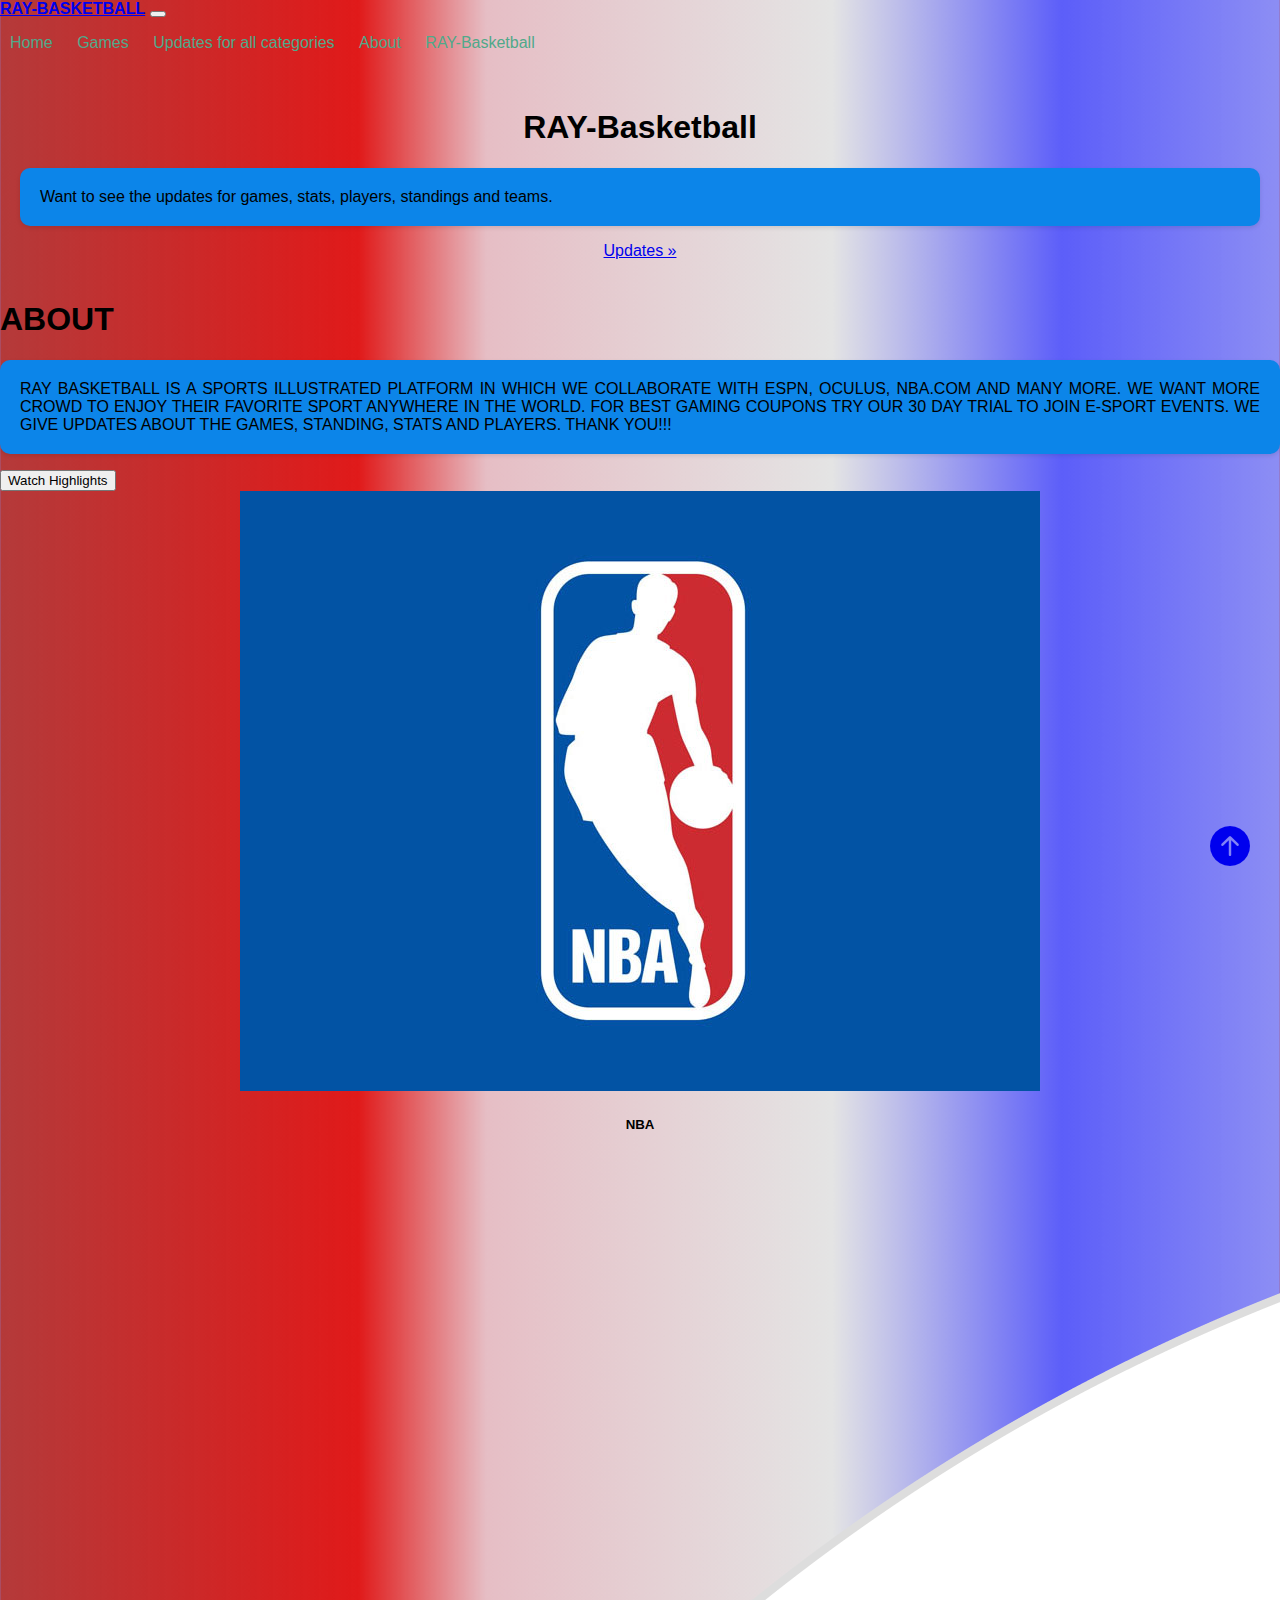
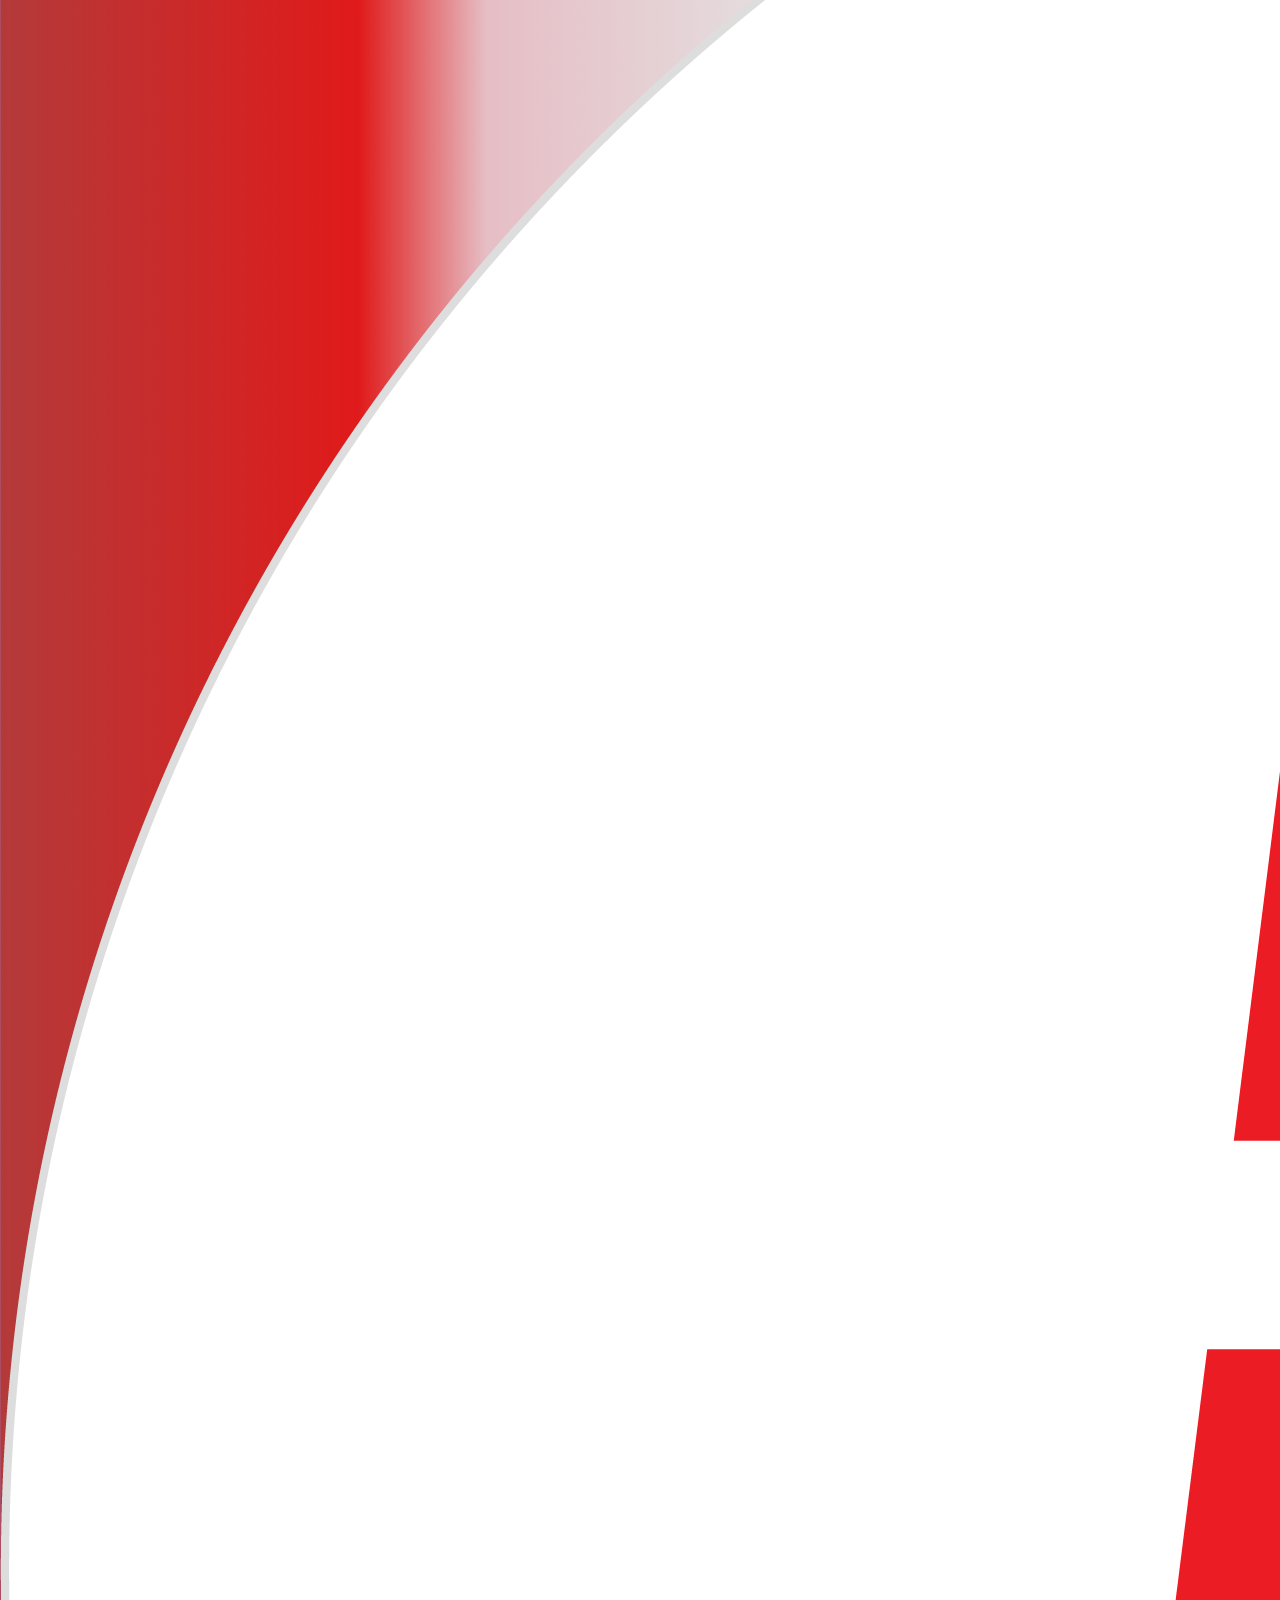
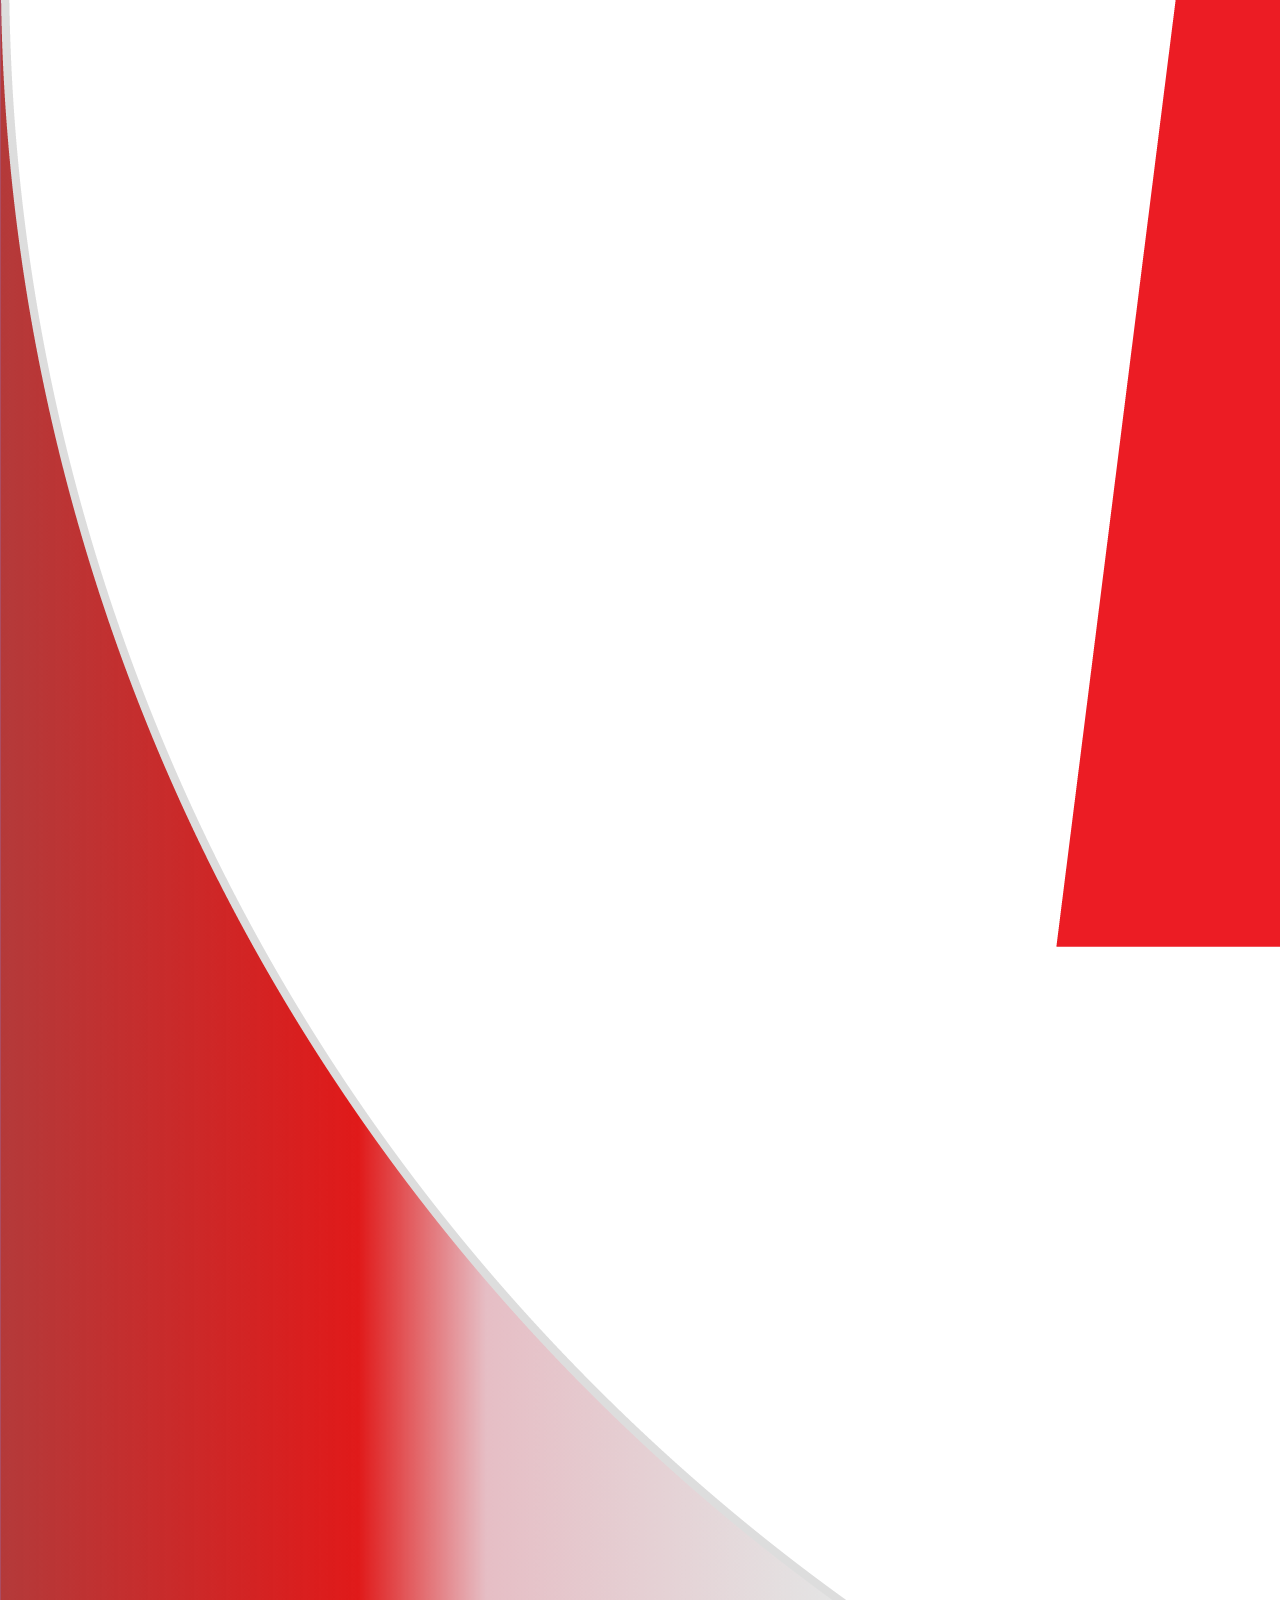
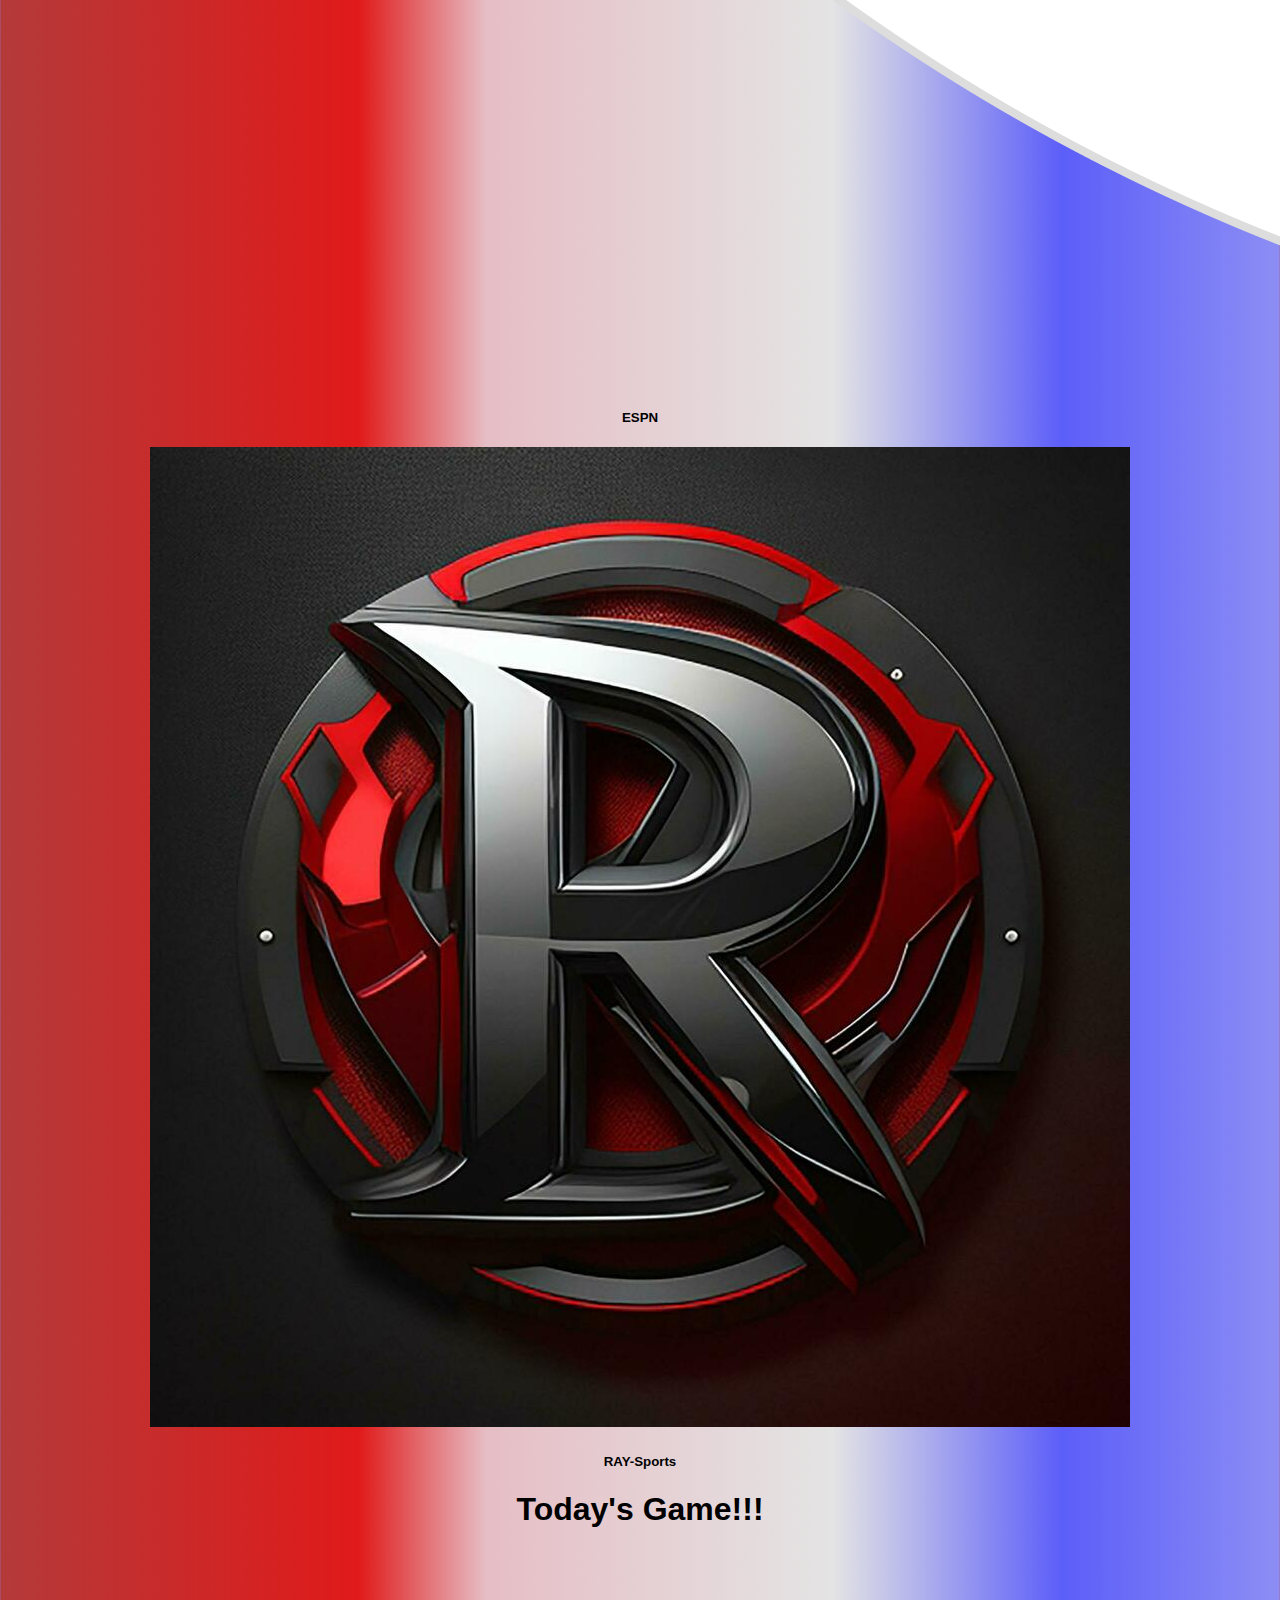
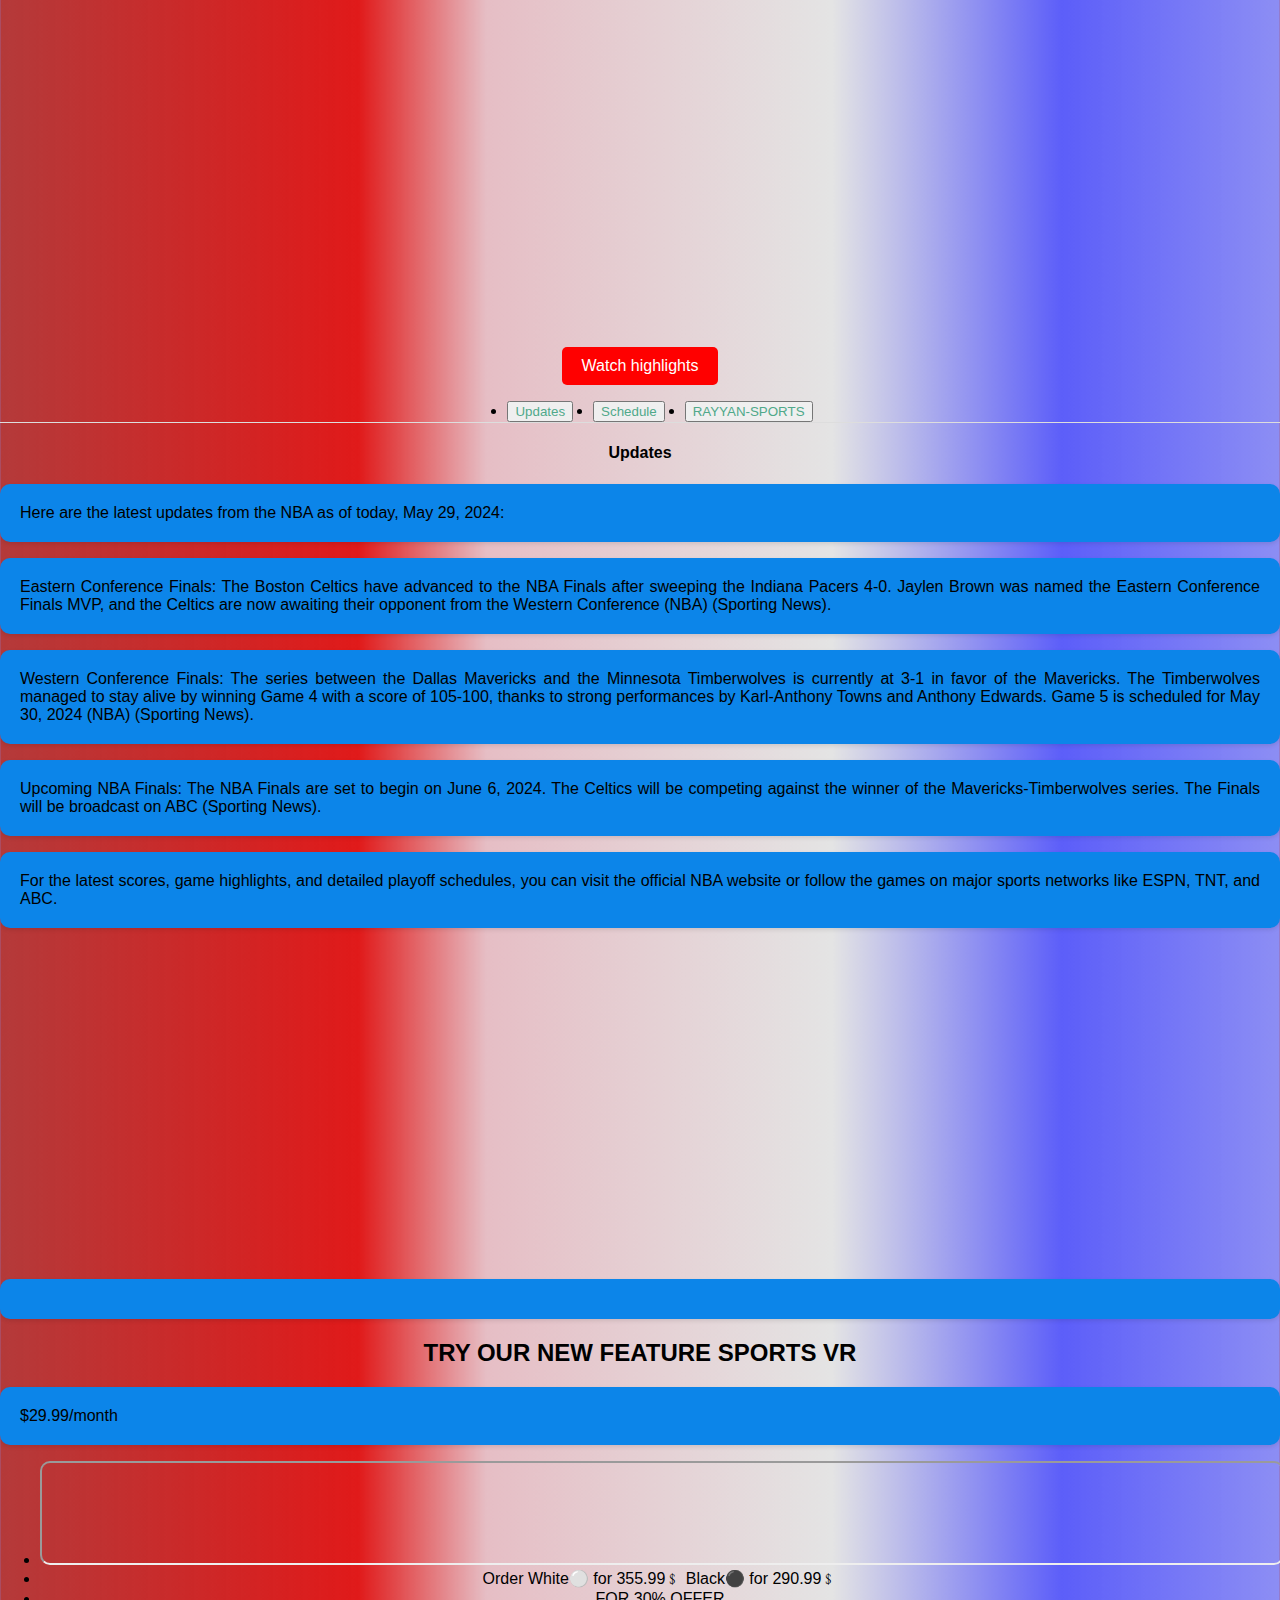
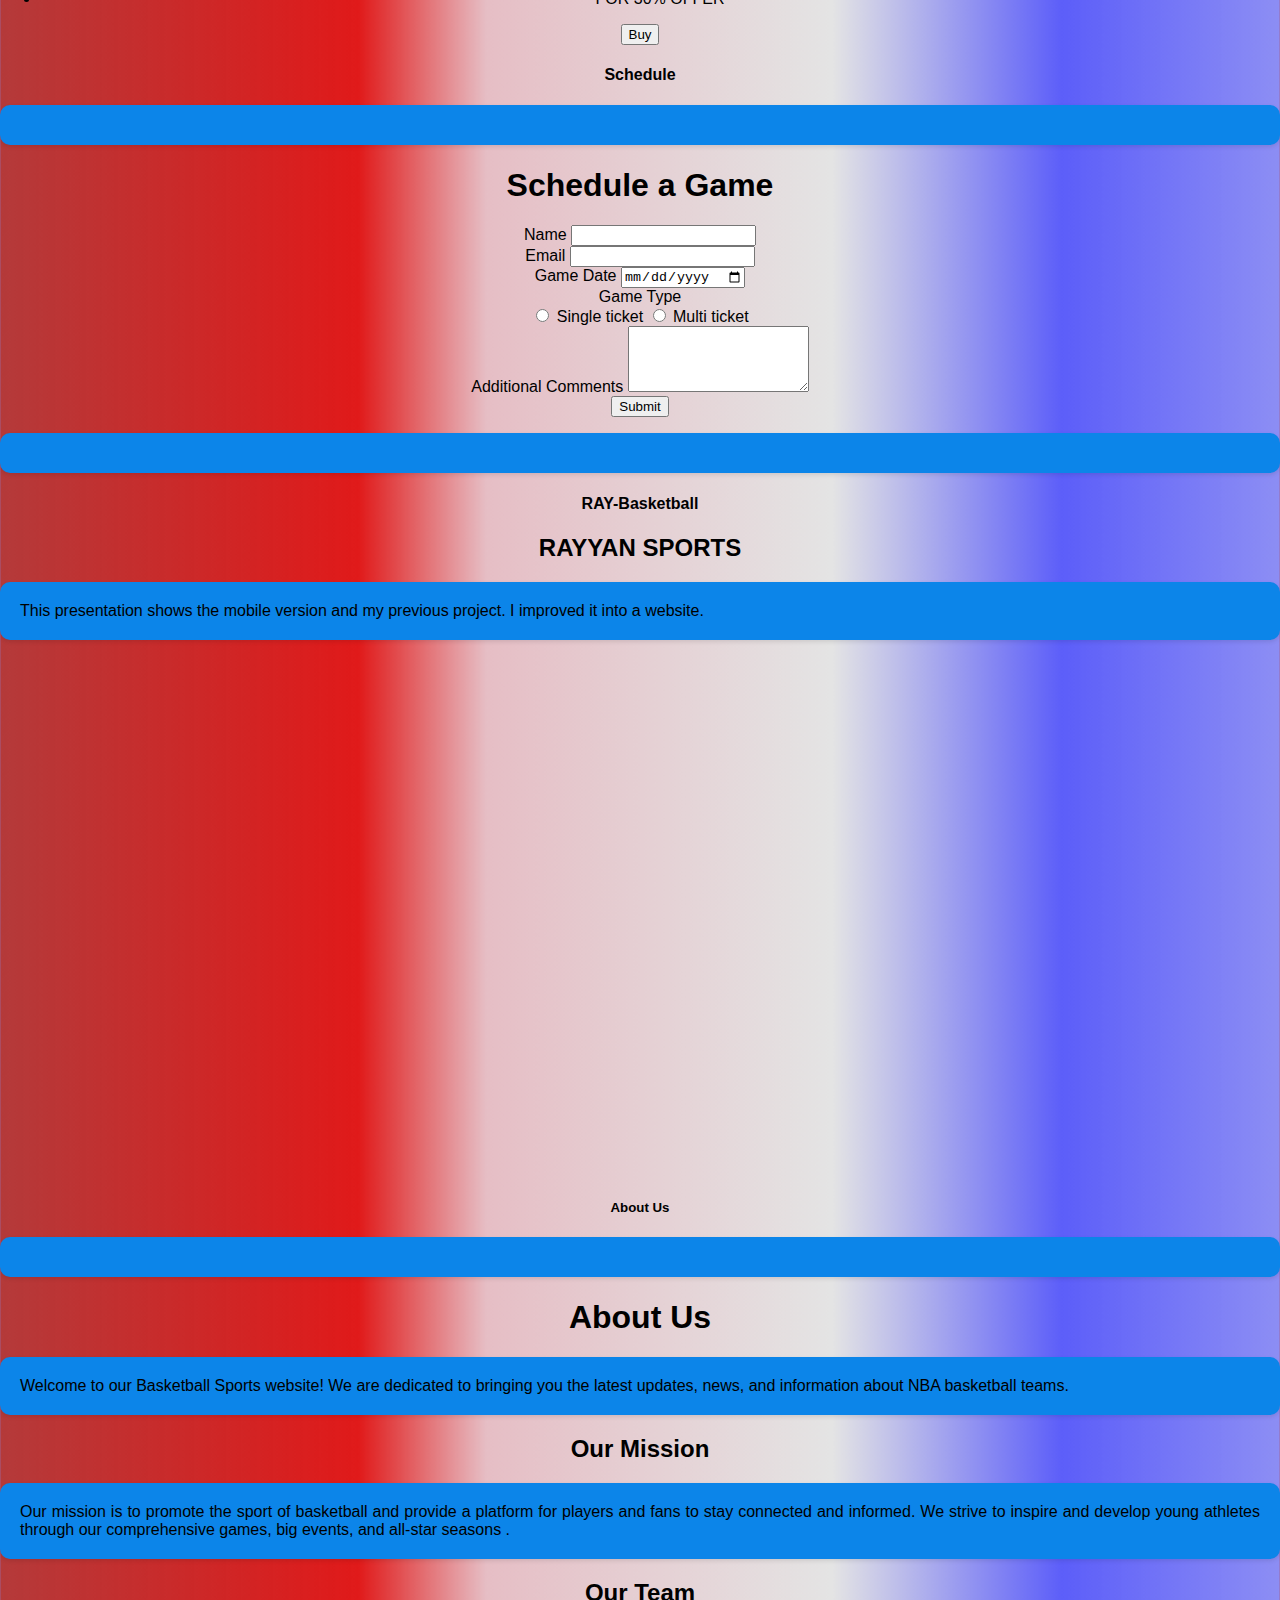
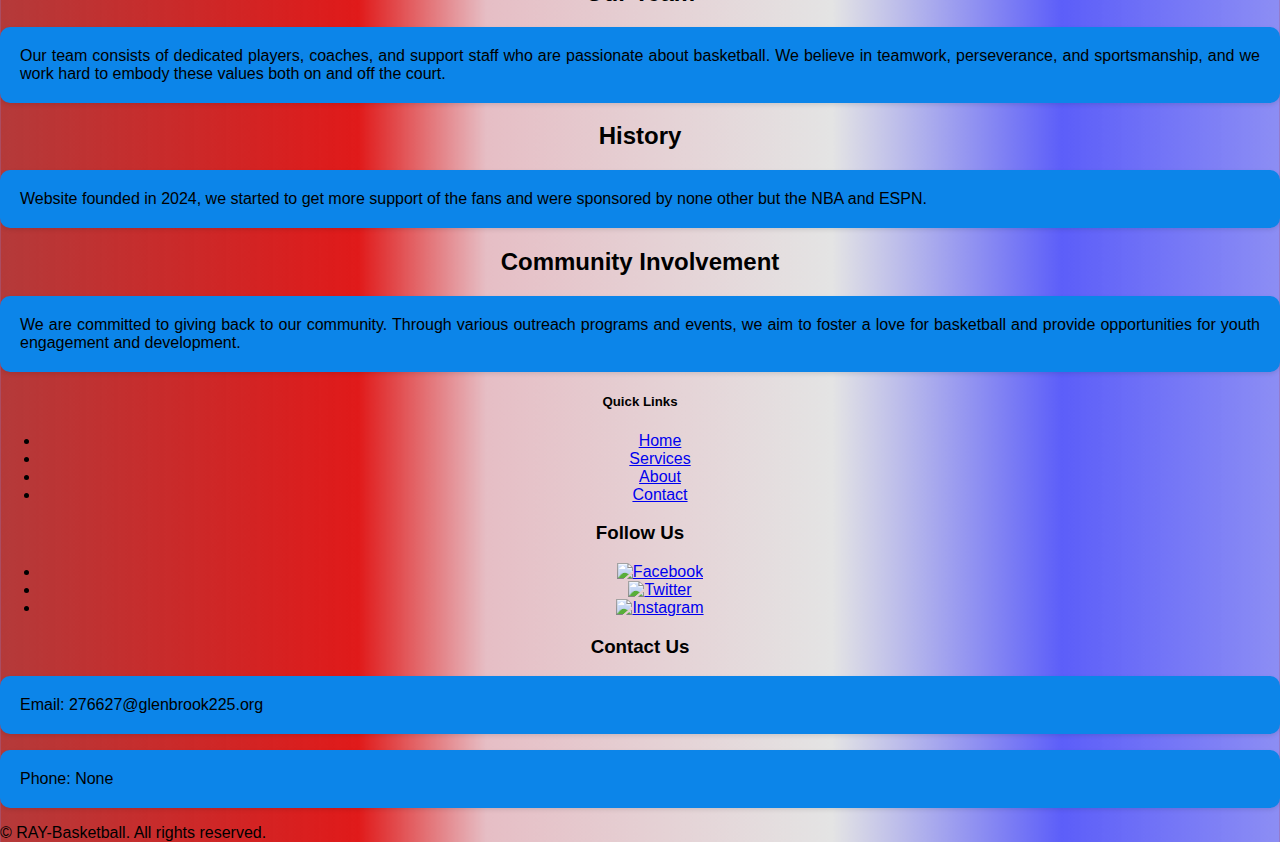
==== commit eddf2204: "may29" ====
--- a/index.html
+++ b/index.html
@@ -38,6 +38,9 @@
                     <li class="nav-item">
                     <a class="nav-link" href="#footer">About</a>
                     </li>
+                    <li class="nav-item">
+                    <a class="nav-link" href="#slides">RAY-Basketball</a>
+                    </li>
                 </ul>
             </div>
         </div>
@@ -103,6 +106,8 @@
               allow="accelerometer; autoplay; clipboard-write; encrypted-media; gyroscope; picture-in-picture"
               allowfullscreen
               ></iframe>
+              <div class="container"></div>
+              <button id="watchButton">Watch highlights</button>
           </div>
         </div>
       </div>
@@ -122,12 +127,24 @@
                         <button class="nav-link" id="rayyan sports-tab" data-bs-toggle="tab" data-bs-target="#rayyan-sports-tab-pane" type="button" role="tab" aria-controls="rayyan-sports-tab-pane" aria-selected="false">RAYYAN-SPORTS</button>
                       </li>
                     </ul>
+                    
                     <div class="tab-content" id="myTabContent">
                       <div class="tab-pane fade show active" id="updates-tab-pane" role="tabpanel" aria-labelledby="updates-tab" tabindex="0">
                           <h4 class="pt-5 fw-bold">Updates</h4>
-                          <iframe width="100%"
-                            height="700"
-                            src="https://www.nba.com/"></iframe>
+
+                          <p>Here are the latest updates from the NBA as of today, May 29, 2024:</p>
+
+                          <p>Eastern Conference Finals: The Boston Celtics have advanced to the NBA Finals after sweeping the Indiana Pacers 4-0. Jaylen Brown was named the Eastern Conference Finals MVP, and the Celtics are now awaiting their opponent from the Western Conference​ (NBA)​​ (Sporting News)​.</p>
+                        
+                          <p>Western Conference Finals: The series between the Dallas Mavericks and the Minnesota Timberwolves is currently at 3-1 in favor of the Mavericks. The Timberwolves managed to stay alive by winning Game 4 with a score of 105-100, thanks to strong performances by Karl-Anthony Towns and Anthony Edwards. Game 5 is scheduled for May 30, 2024​ (NBA)​​ (Sporting News)​.</p>
+                        
+                          <p>Upcoming NBA Finals: The NBA Finals are set to begin on June 6, 2024. The Celtics will be competing against the winner of the Mavericks-Timberwolves series. The Finals will be broadcast on ABC​ (Sporting News)​.</p>
+                        
+                          <p>For the latest scores, game highlights, and detailed playoff schedules, you can visit the official NBA website or follow the games on major sports networks like ESPN, TNT, and ABC.</p>
+
+                        <iframe width="560" height="315" src="https://www.youtube.com/embed/videoseries?si=szBaoL6Y-teMy83_&amp;list=PLI20zPYdwyYlRUzAHWp-0n43WIvDItI5x" title="YouTube video player" frameborder="0" allow="accelerometer; autoplay; clipboard-write; encrypted-media; gyroscope; picture-in-picture; web-share" referrerpolicy="strict-origin-when-cross-origin" allowfullscreen></iframe>
+                        </p>
+
 
                             <div class="card" id="premium-plan">
                               <h2>TRY OUR NEW FEATURE SPORTS VR
@@ -193,8 +210,8 @@
                       <div class="rayyan-sports-pane fade" id="rayyan-sports-tab-pane" role="tabpanel" aria-labelledby="rayyan-sports-tab" tabindex="0">
                           <h4 class="pt-5 fw-bold">RAY-Basketball</h4>
                           <div id="selected-plan-message"></div>
-                      <div class="bg-dark text-white py-5 presentation" id="slides">
-                        <div class="container">
+                      <div class="bg-dark text-white py-5 presentation">
+                        <div class="container" id="slides">
                           <div class="row">
                             <div class="col-md py-5">
                               <h2 class="fw-bold">RAYYAN SPORTS</h2>
--- a/style.css
+++ b/style.css
@@ -41,6 +41,63 @@
         text-align: center;
         margin-top: 50px;
     }
+
+    .container {
+      text-align: center;
+  }
+
+  nav ul {
+    list-style-type: none;
+    padding: 0;
+}
+
+nav ul li {
+    display: inline;
+    margin: 0 10px;
+}
+
+nav ul li a {
+    color: white;
+    text-decoration: none;
+}
+
+main {
+    padding: 20px;
+}
+
+section {
+    margin-bottom: 20px;
+}
+
+p{
+  font-family: Arial, sans-serif;
+  font-size: 16px;
+  text-align: justify;
+  background-color: #0c85e9;
+  padding: 20px;
+  border-radius: 10px;
+  box-shadow: 0 2px 4px rgba(0, 0, 0, 0.1);
+}
+  
+
+    #watchButton {
+      padding: 10px 20px;
+      font-size: 16px;
+      cursor: pointer;
+      background-color: #ff0000;
+      color: #ffffff;
+      border: none;
+      border-radius: 5px;
+      transition: background-color 0.3s ease;
+  }
+  
+  #watchButton:hover {
+      background-color: #cc0000;
+  }
+
+  iframe {
+    border-radius: 10px;
+}
     .play-button {
         display: inline-block;
         padding: 10px 20px;
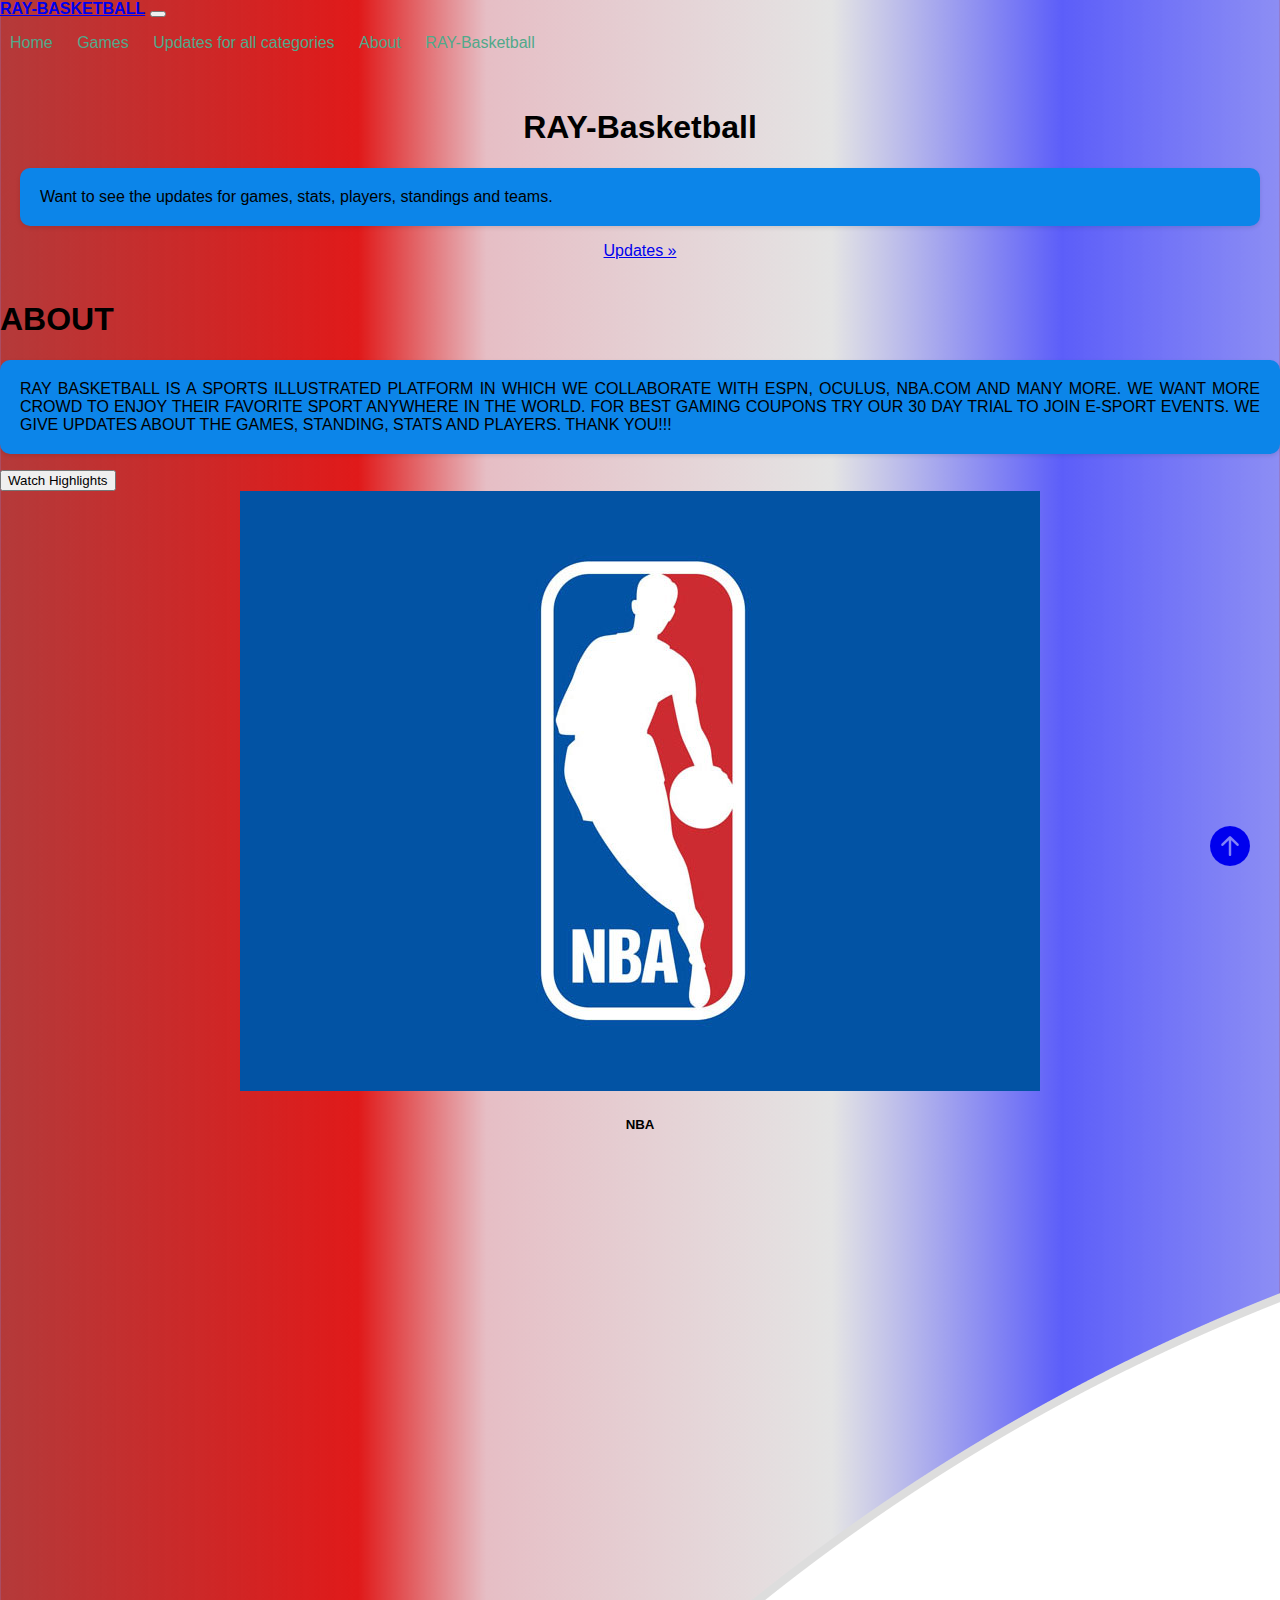
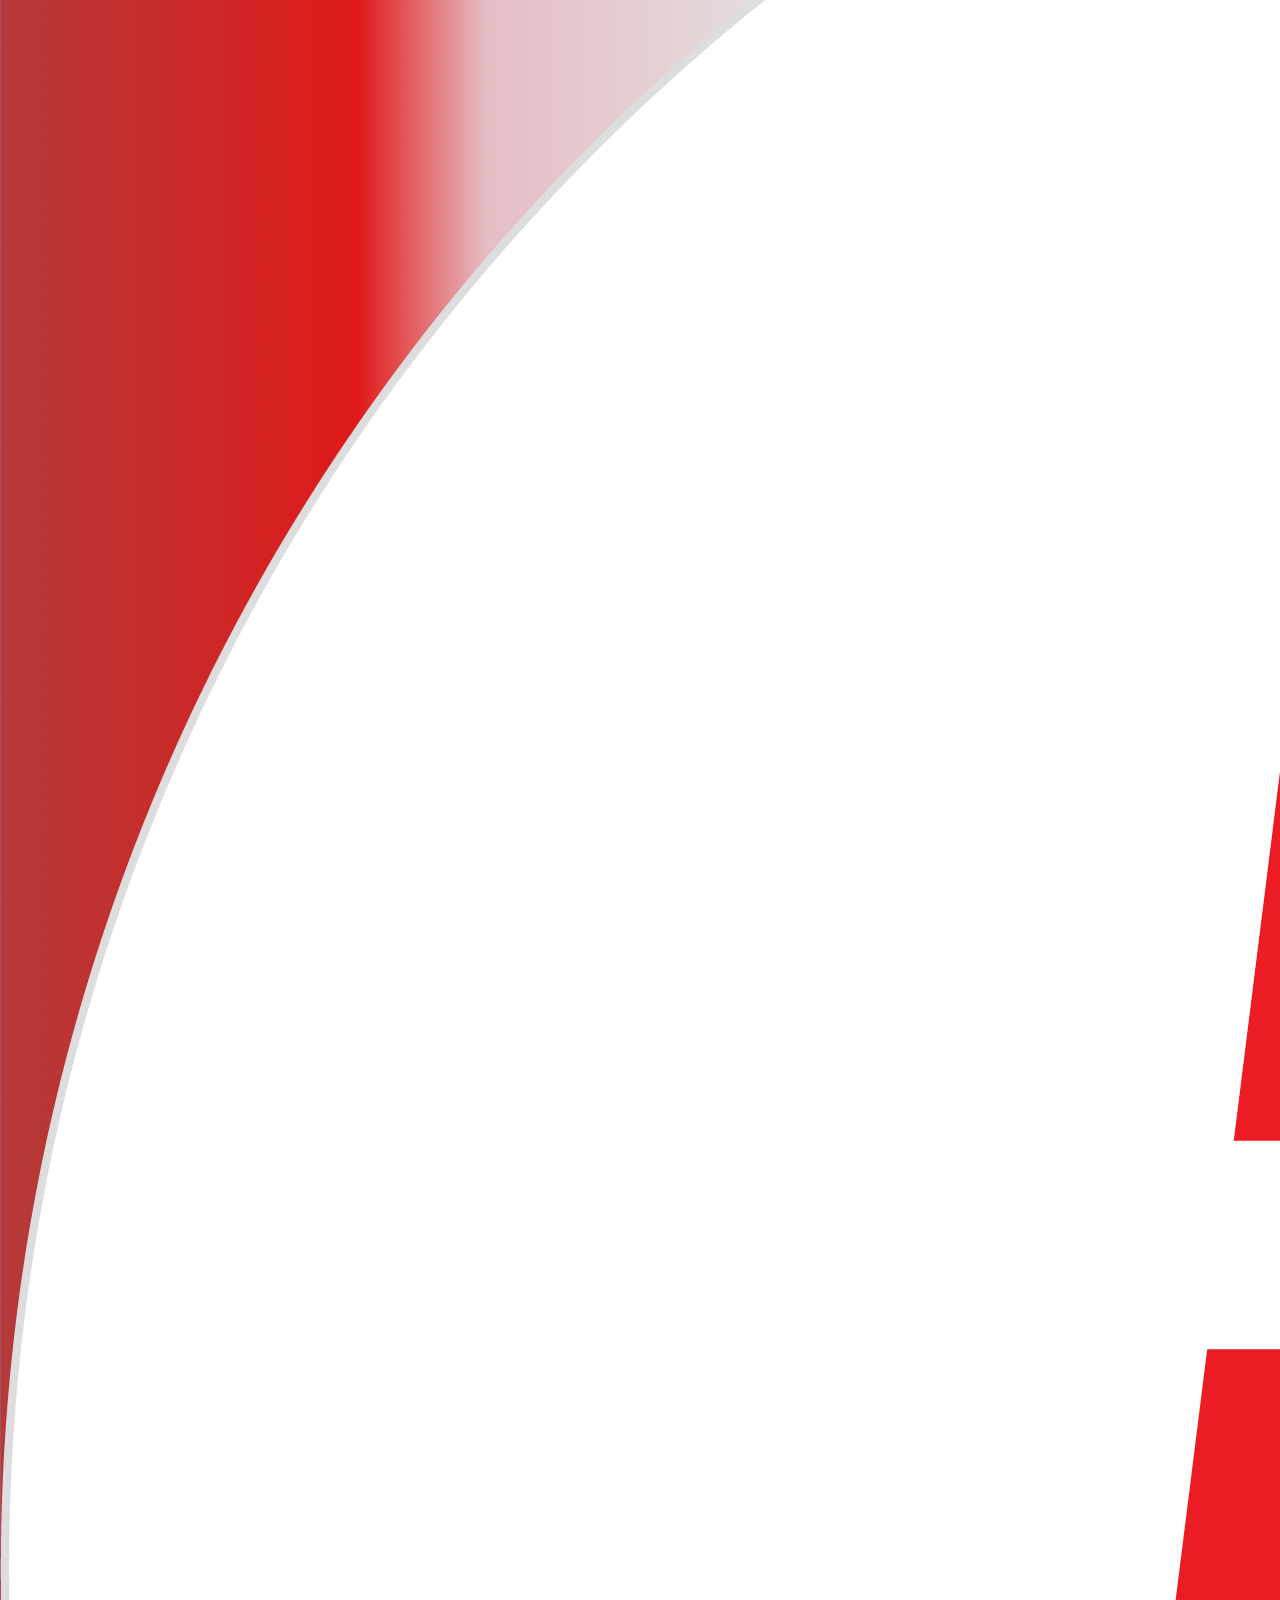
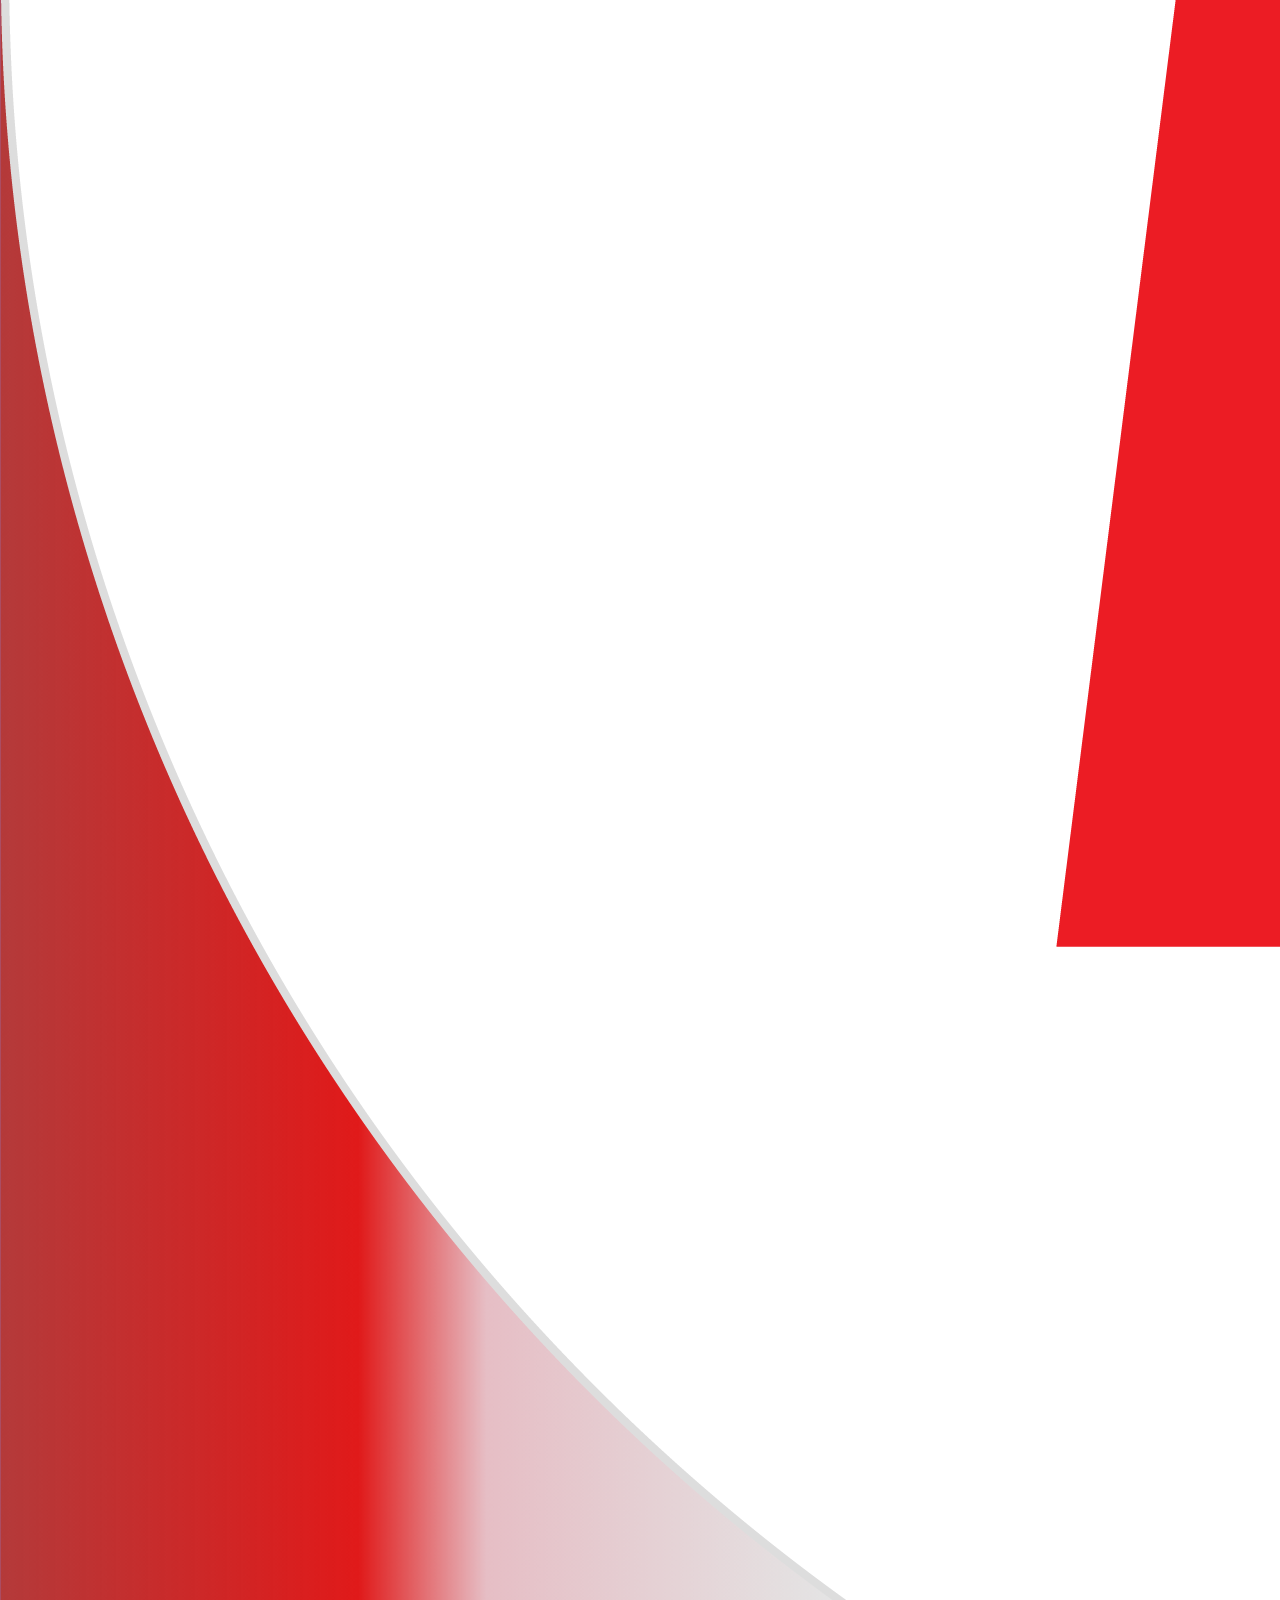
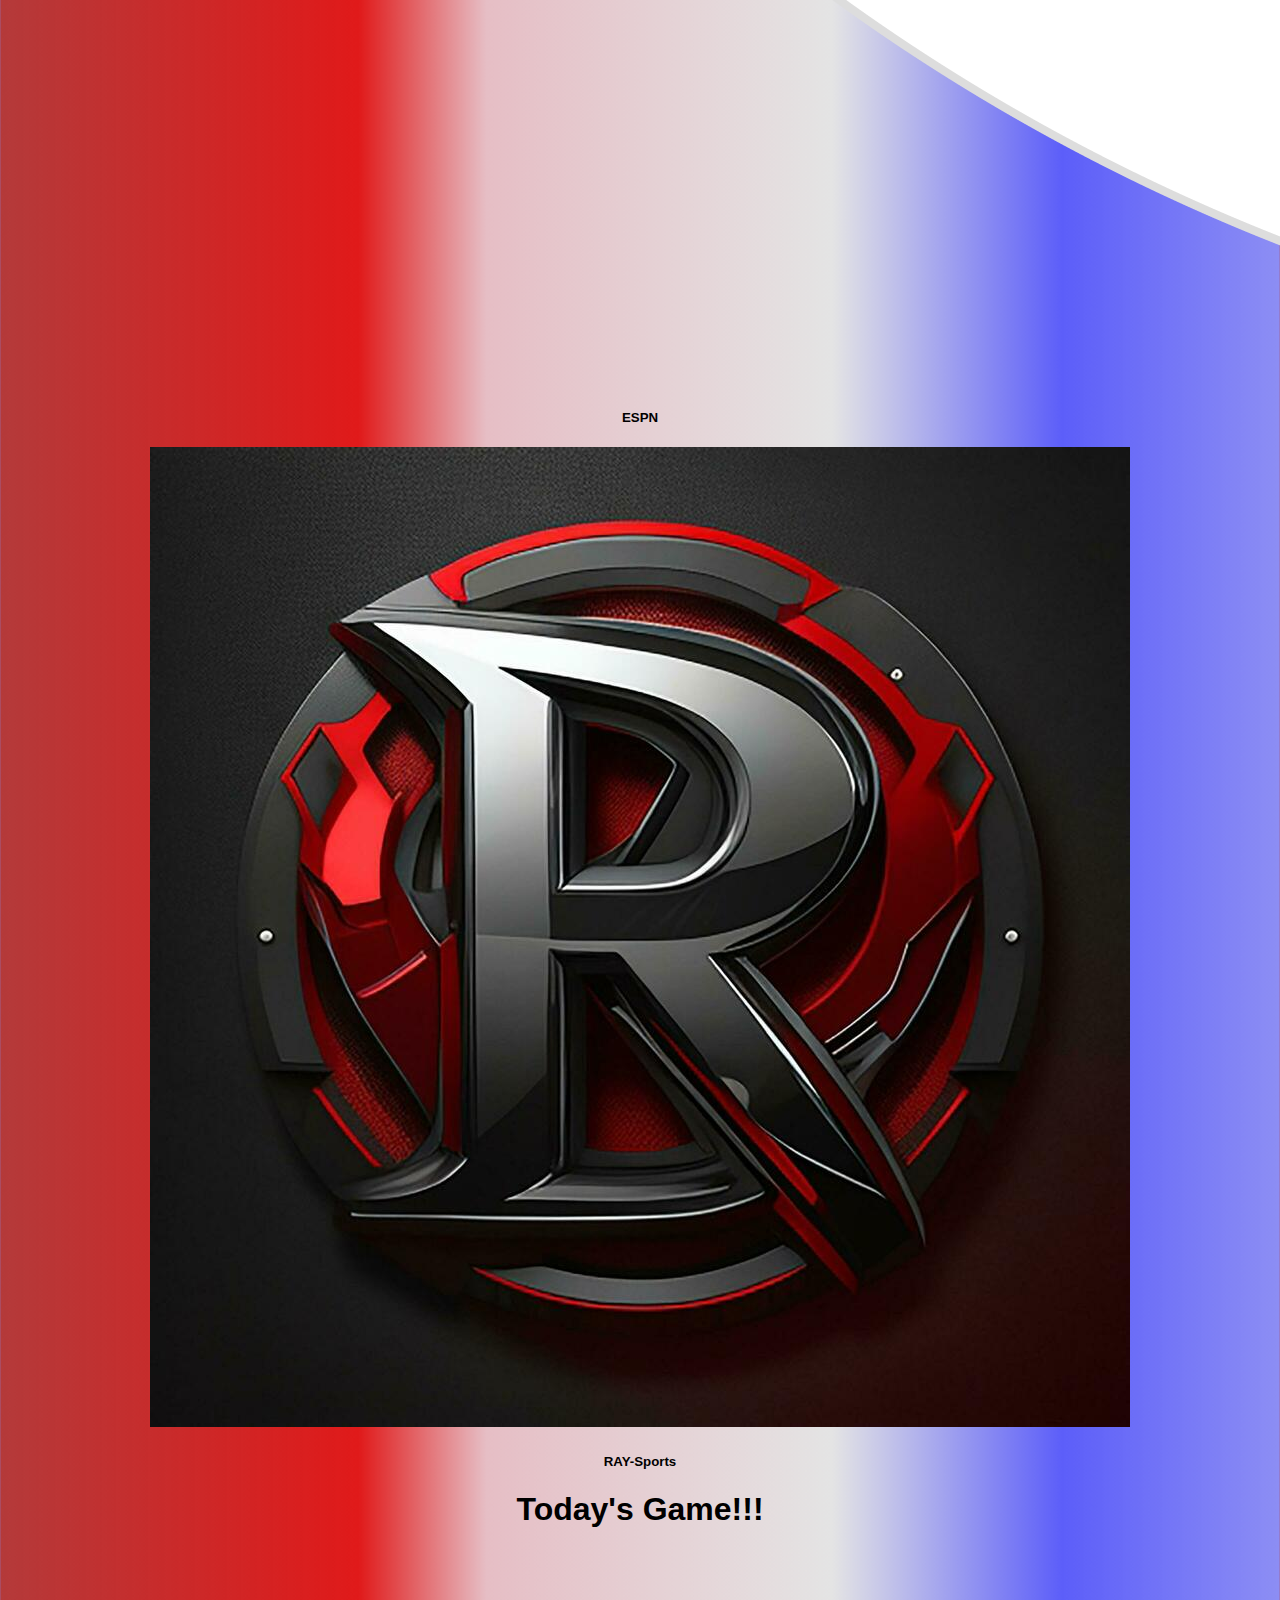
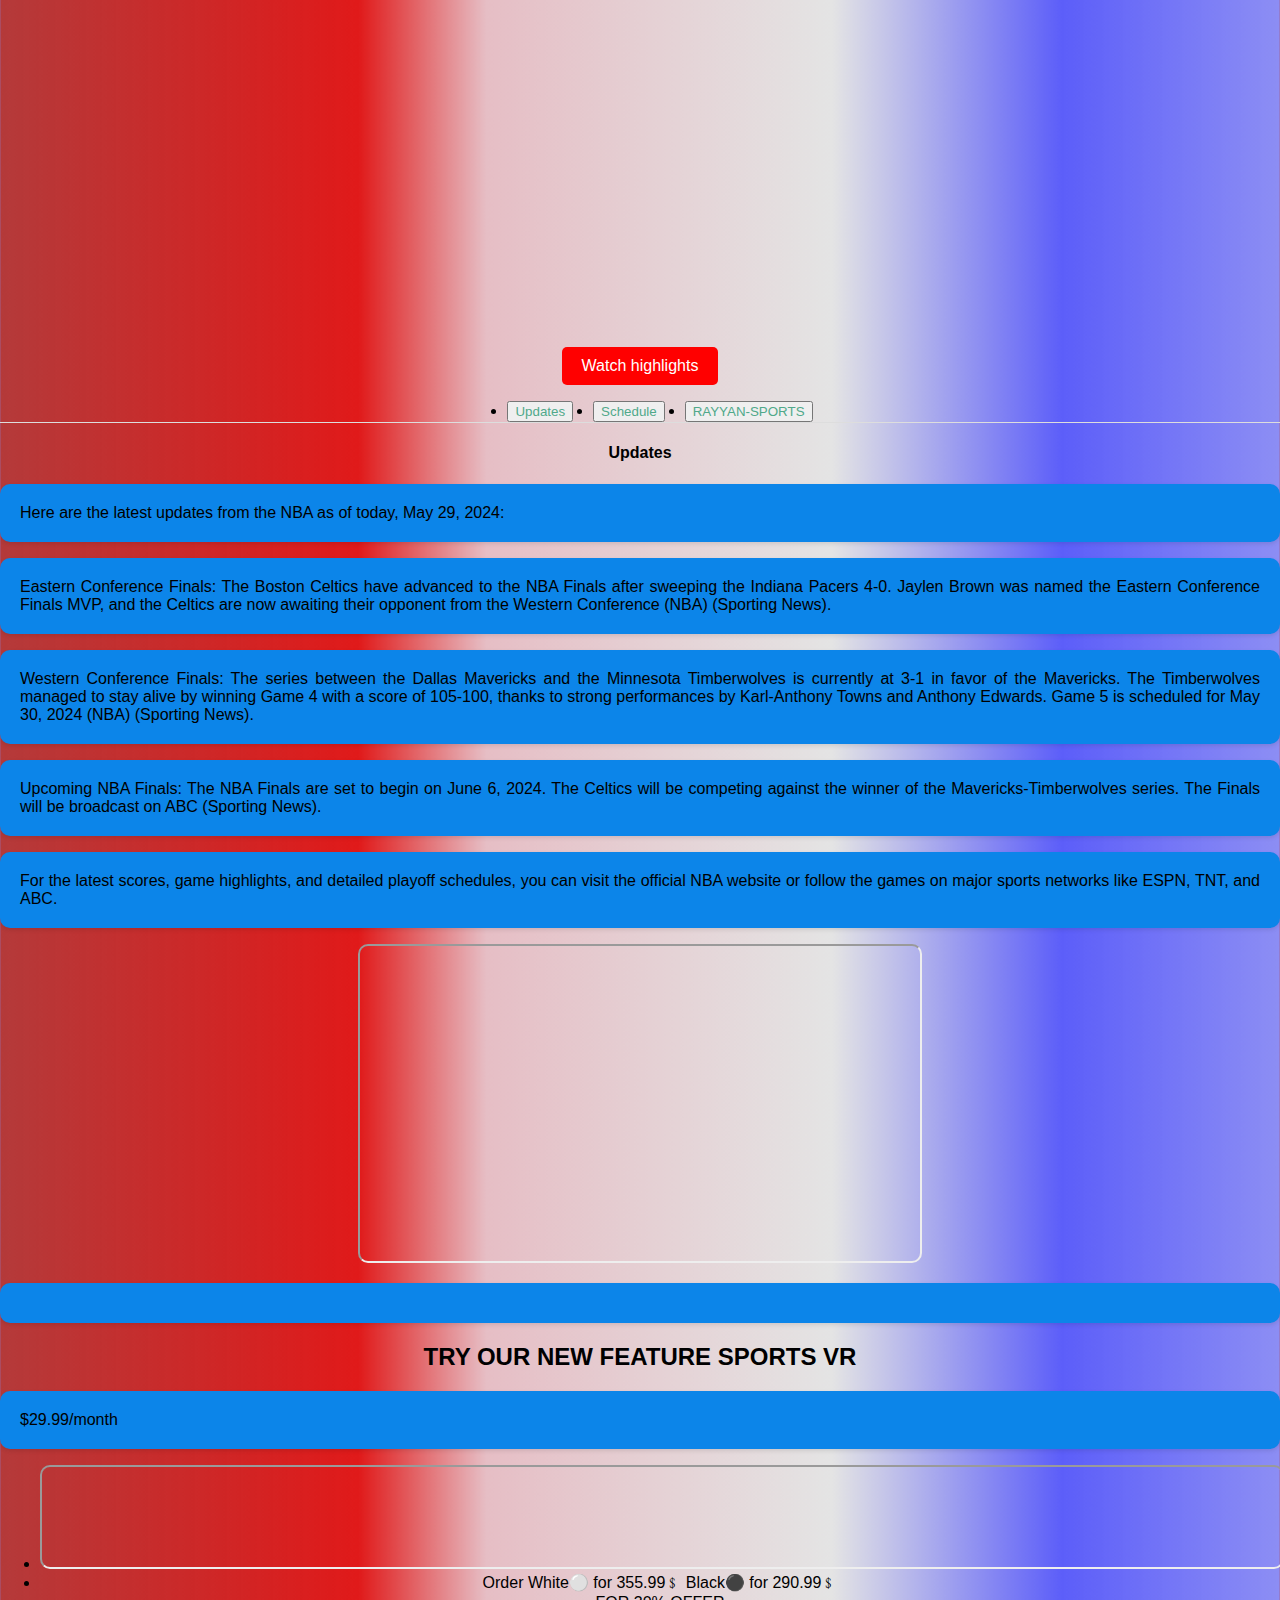
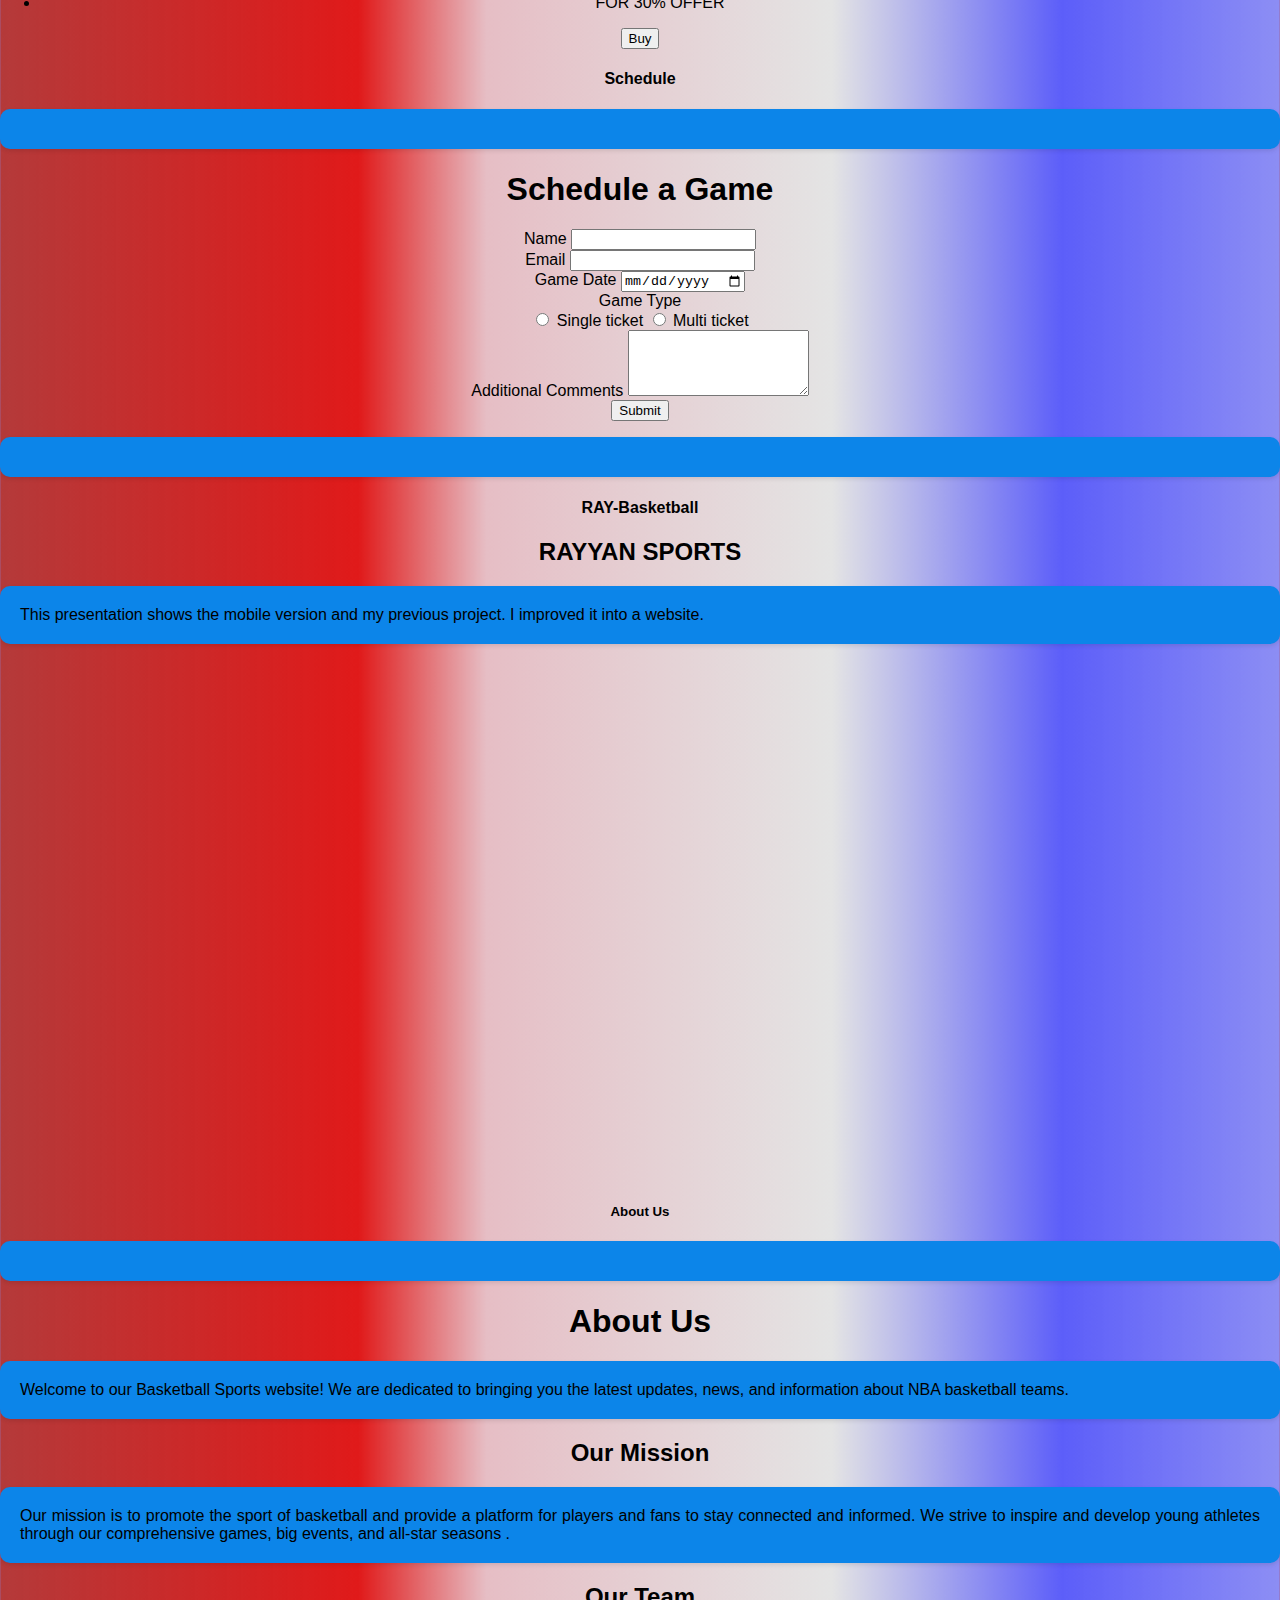
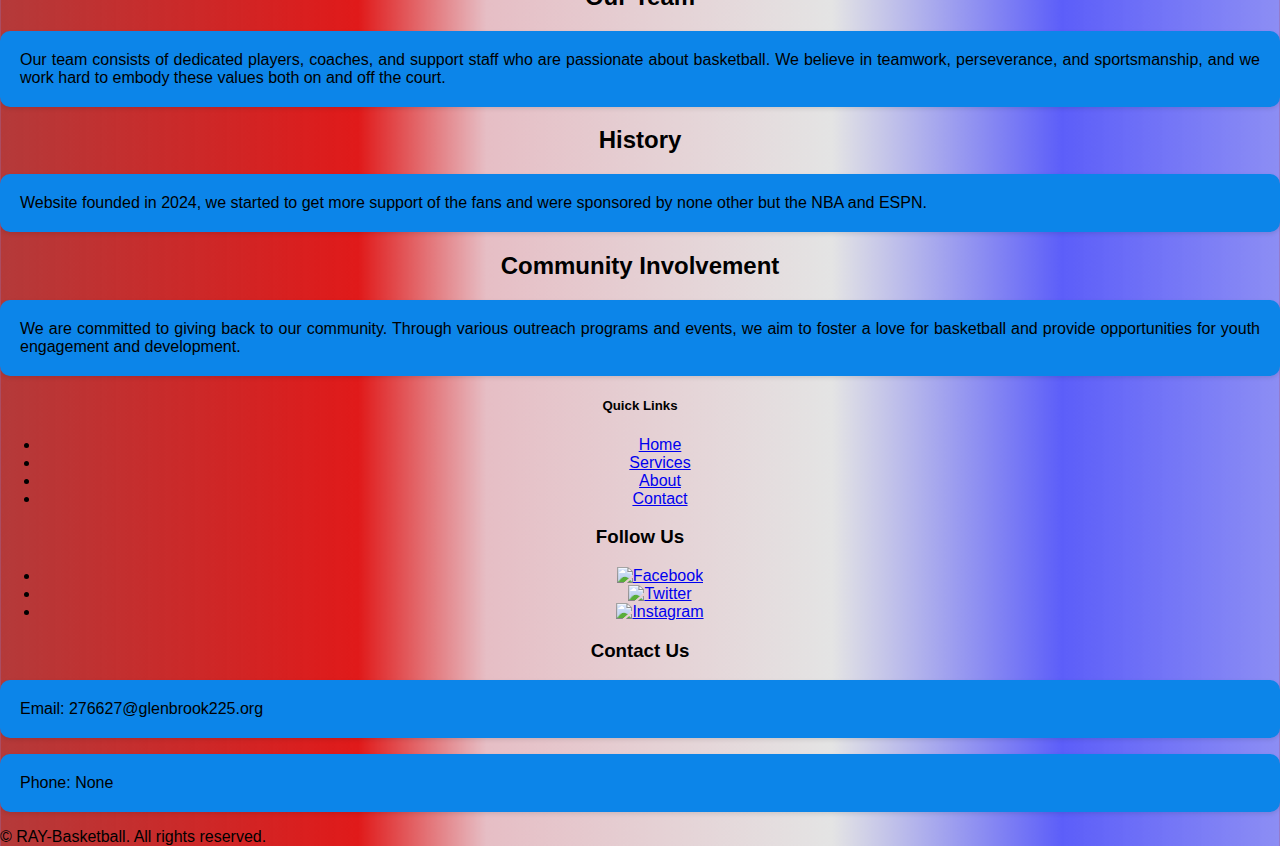
==== commit cc847a28: "Update index.html" ====
--- a/index.html
+++ b/index.html
@@ -142,7 +142,7 @@
                         
                           <p>For the latest scores, game highlights, and detailed playoff schedules, you can visit the official NBA website or follow the games on major sports networks like ESPN, TNT, and ABC.</p>
 
-                        <iframe width="560" height="315" src="https://www.youtube.com/embed/videoseries?si=szBaoL6Y-teMy83_&amp;list=PLI20zPYdwyYlRUzAHWp-0n43WIvDItI5x" title="YouTube video player" frameborder="0" allow="accelerometer; autoplay; clipboard-write; encrypted-media; gyroscope; picture-in-picture; web-share" referrerpolicy="strict-origin-when-cross-origin" allowfullscreen></iframe>
+                        <iframe width="560" height="315" src="https://www.youtube.com/watch?v=ua-xR4SFXAs" allowfullscreen></iframe>
                         </p>
 
 
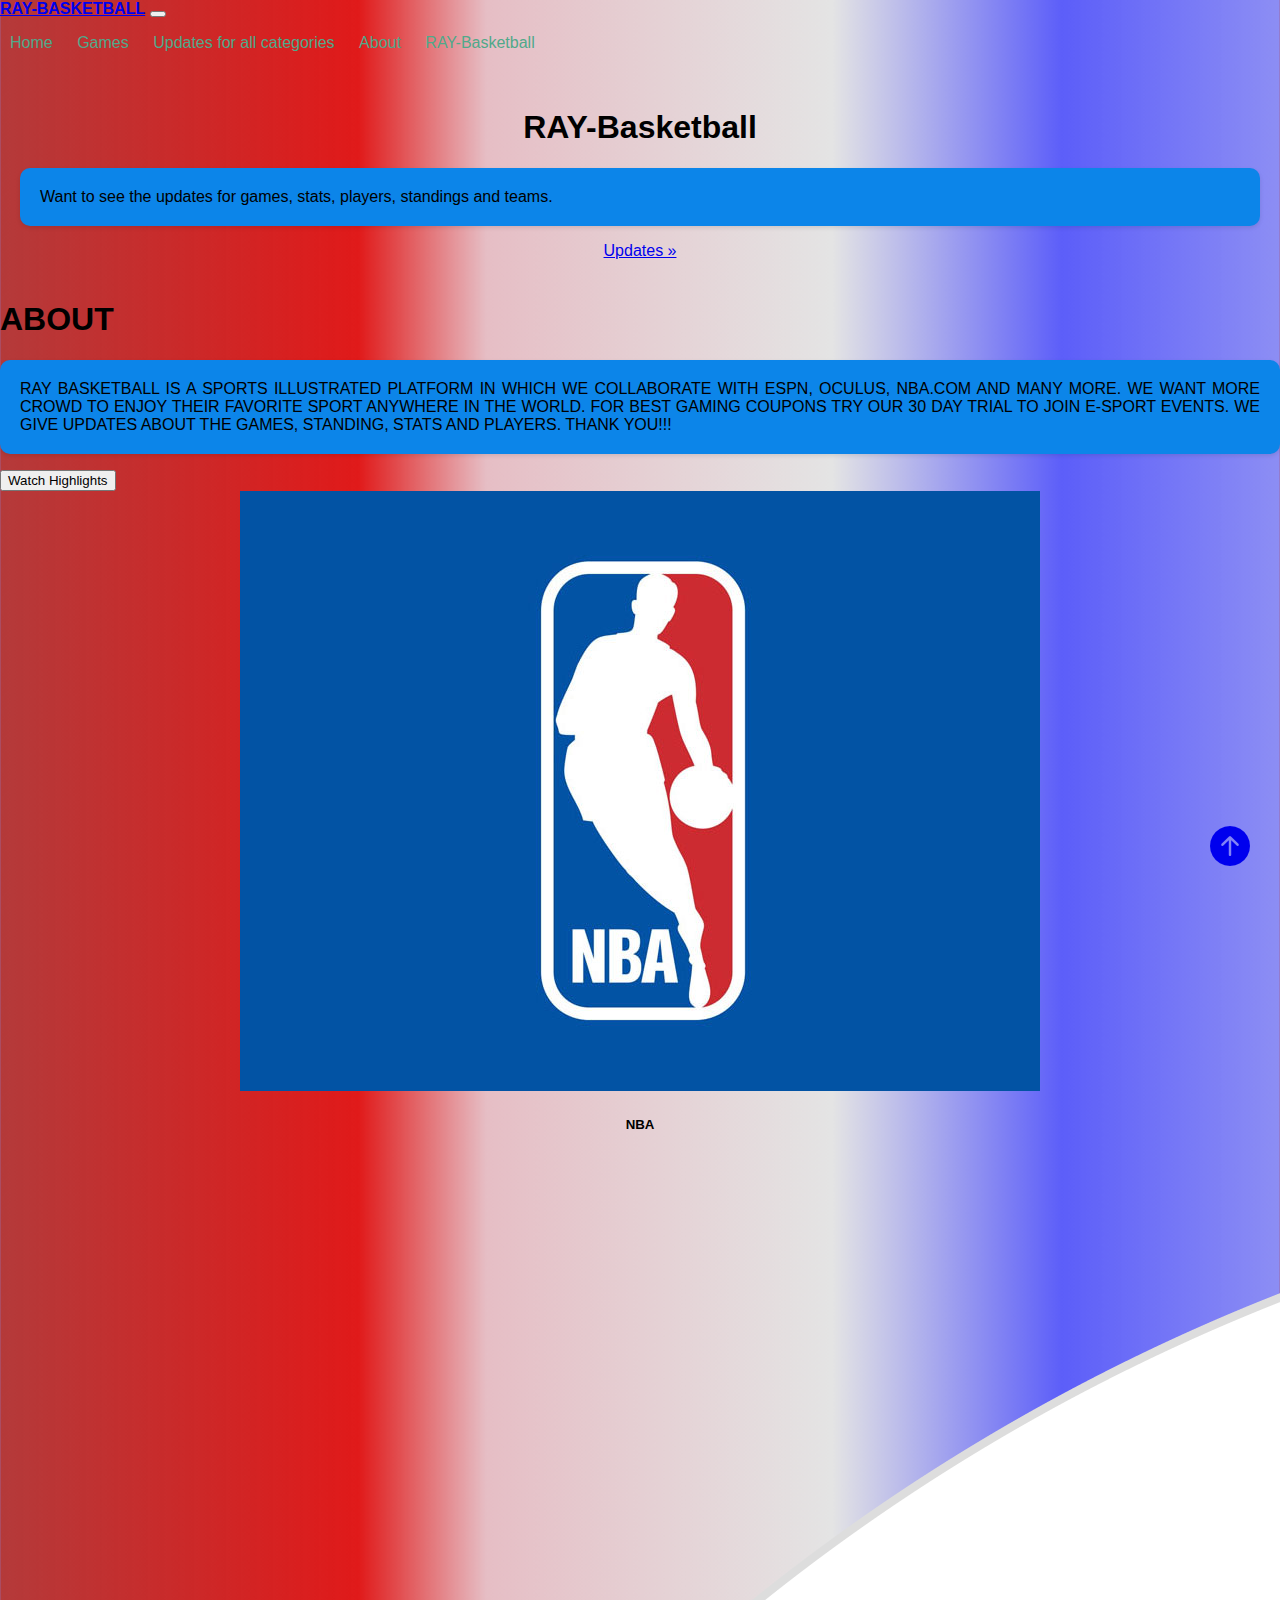
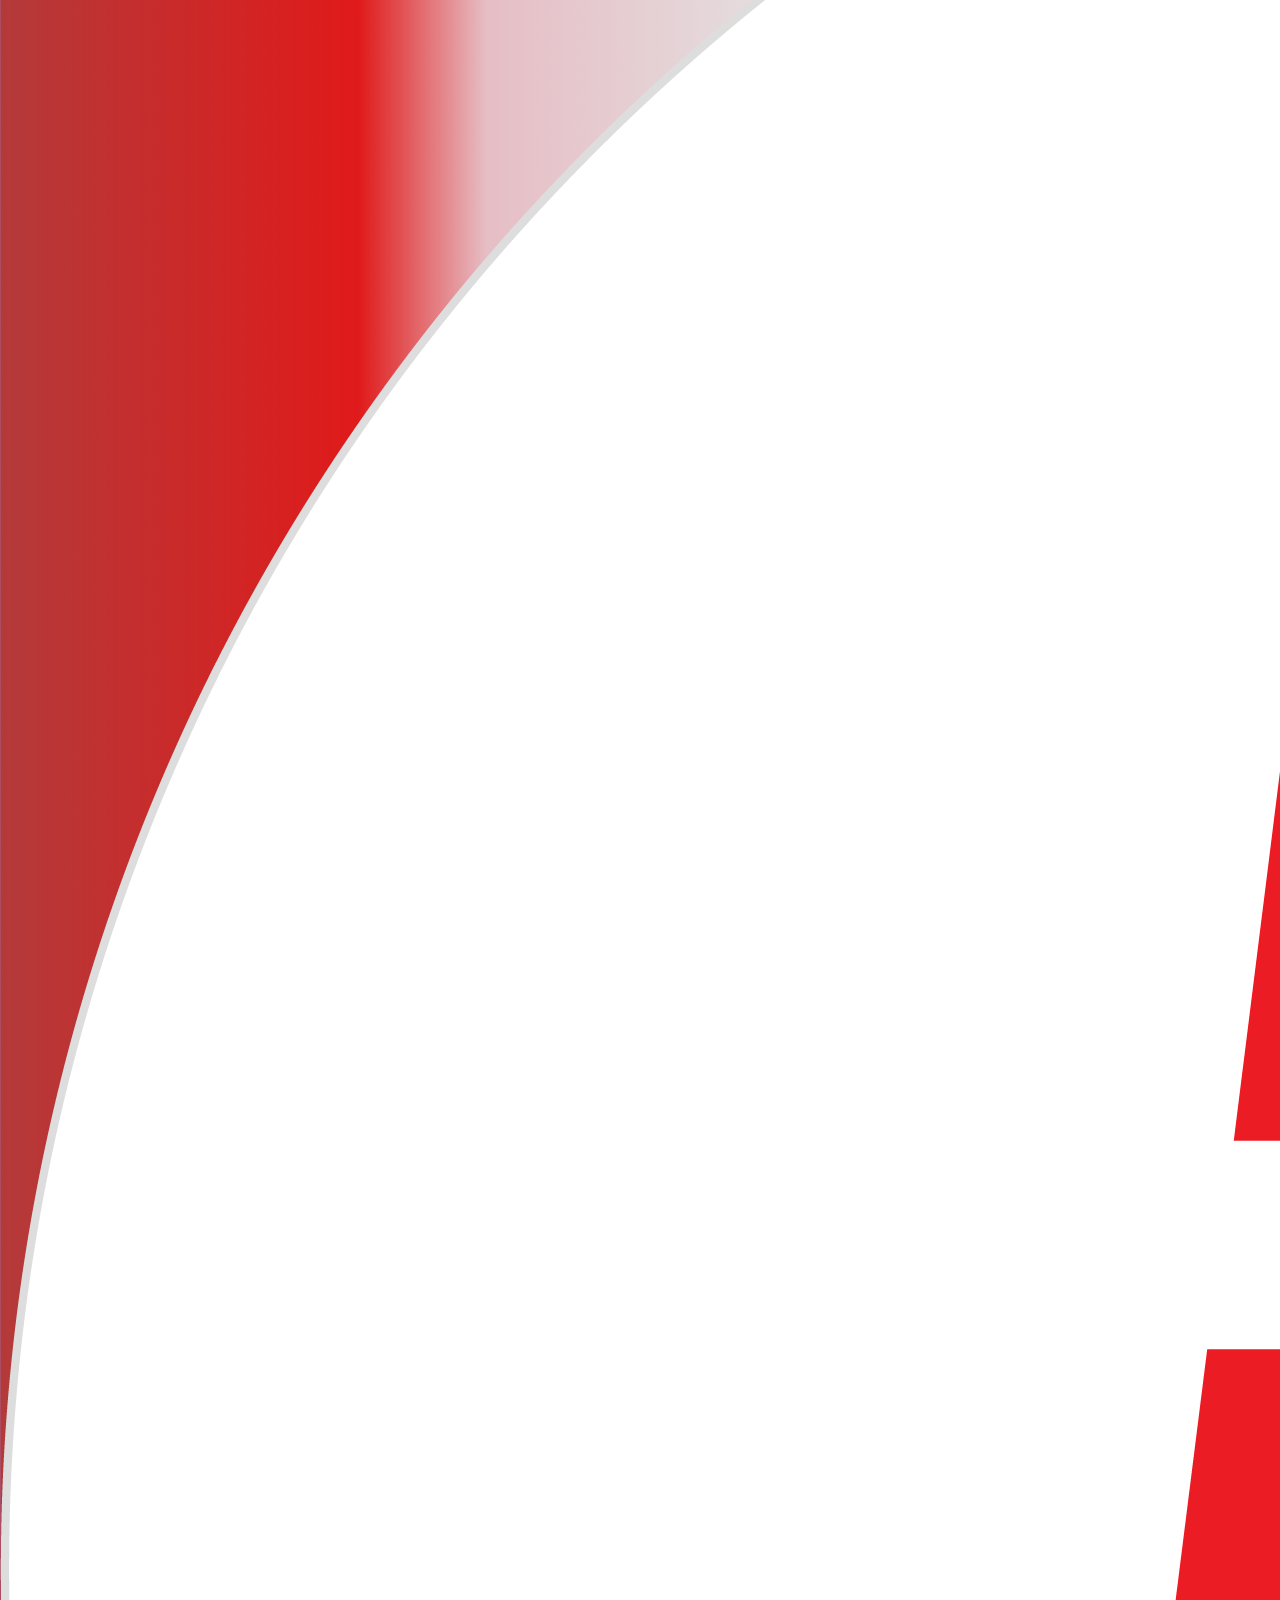
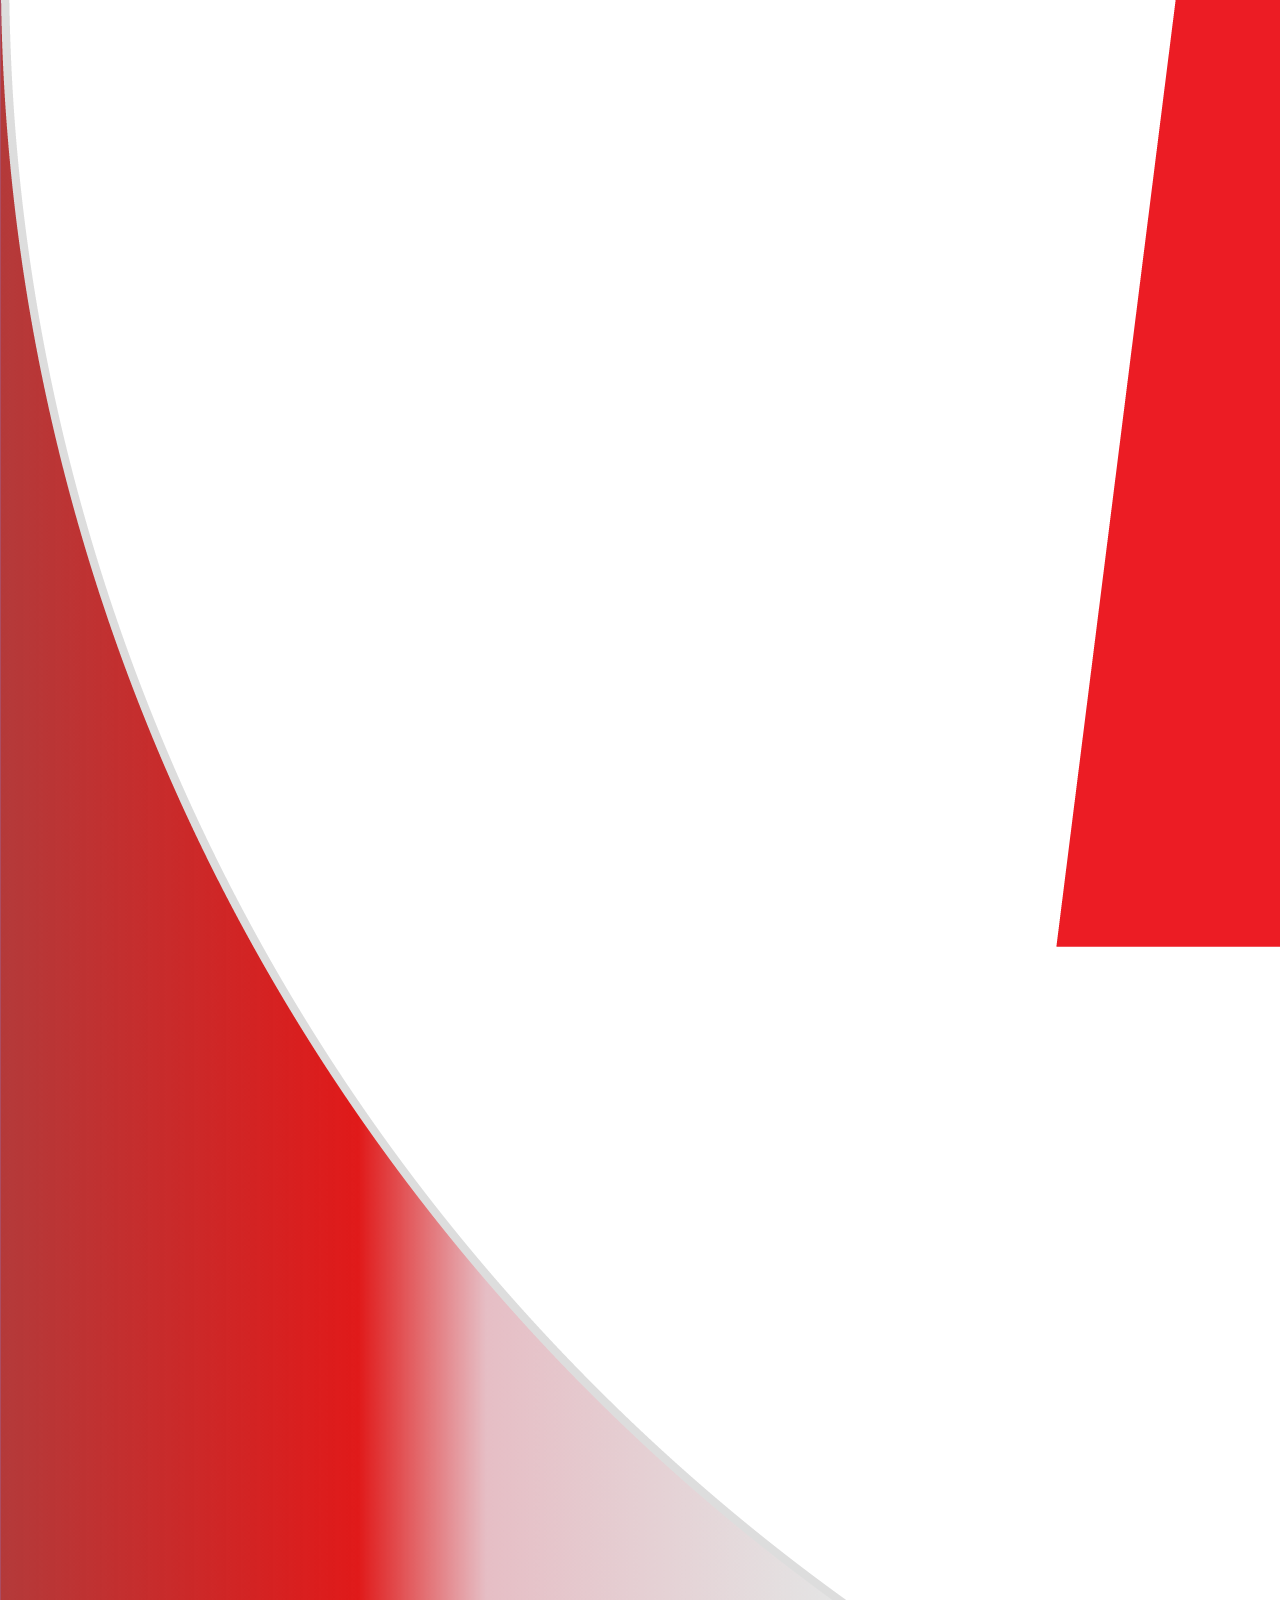
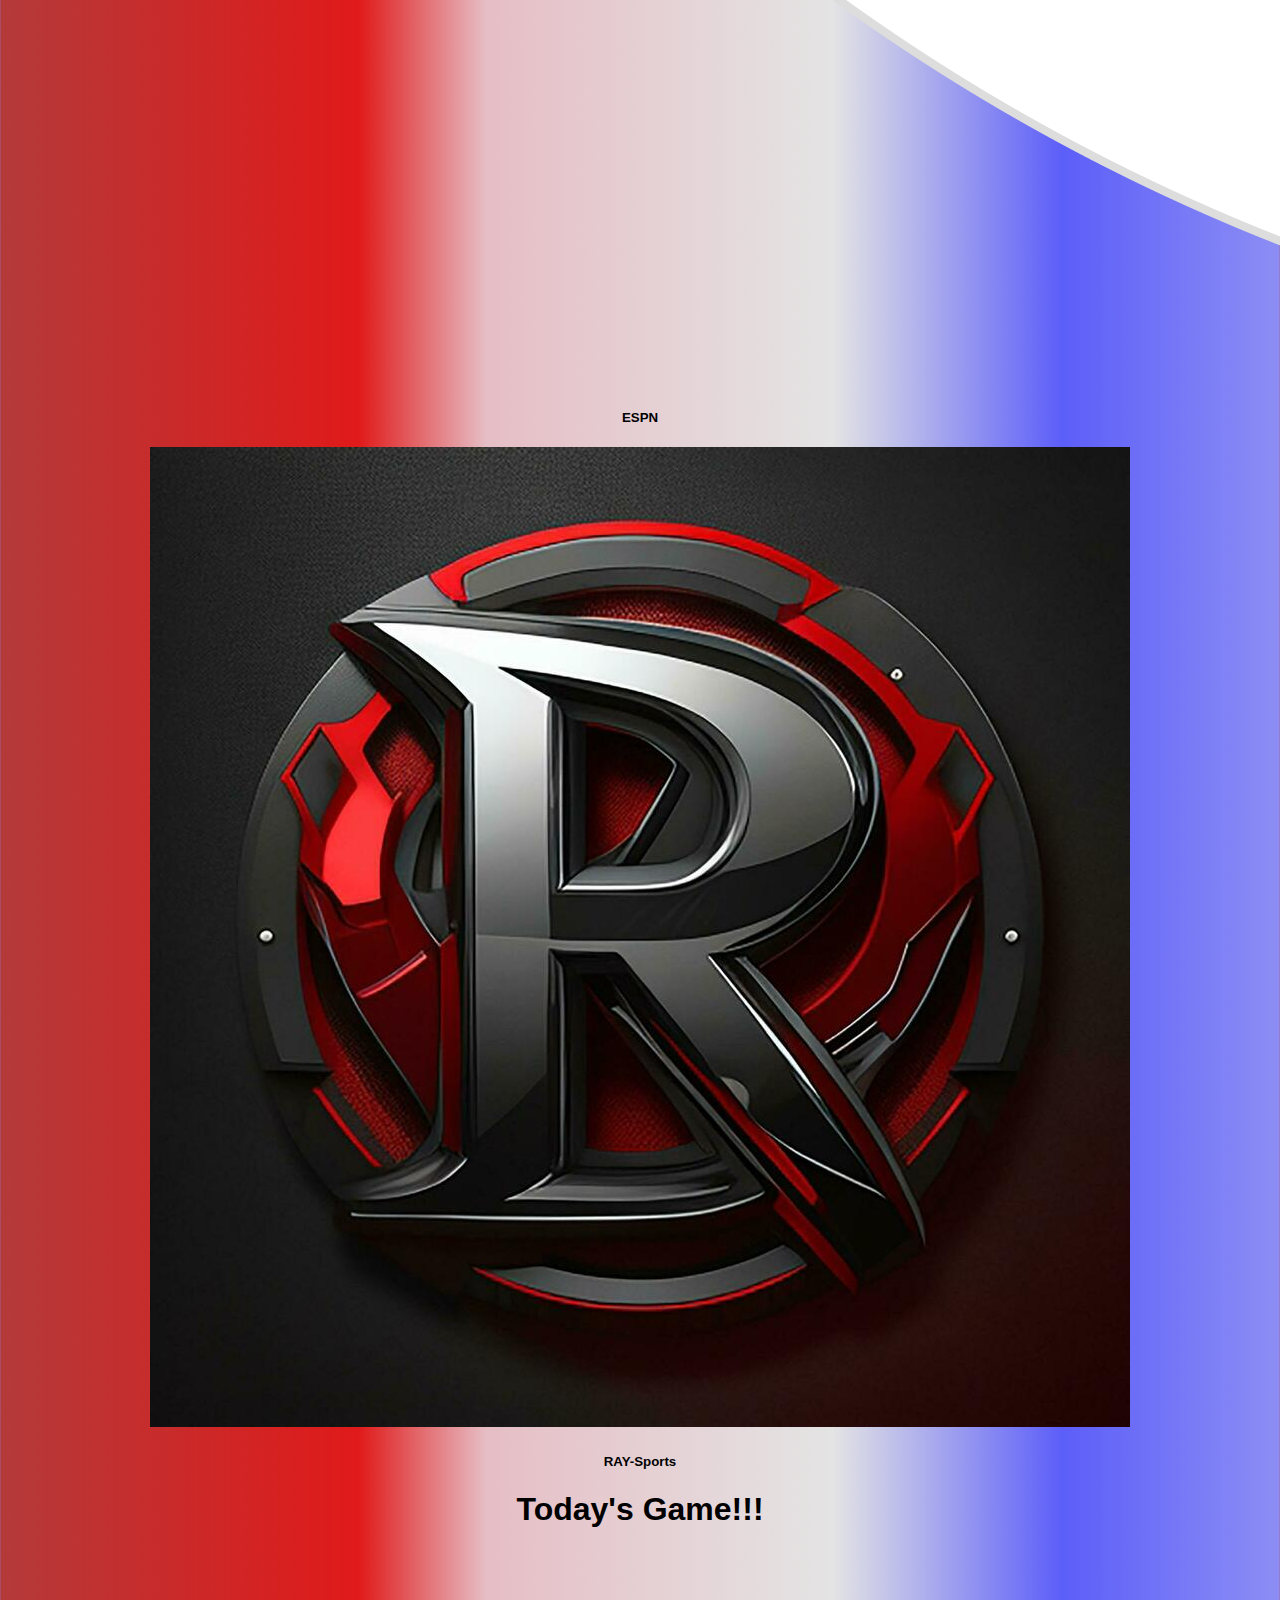
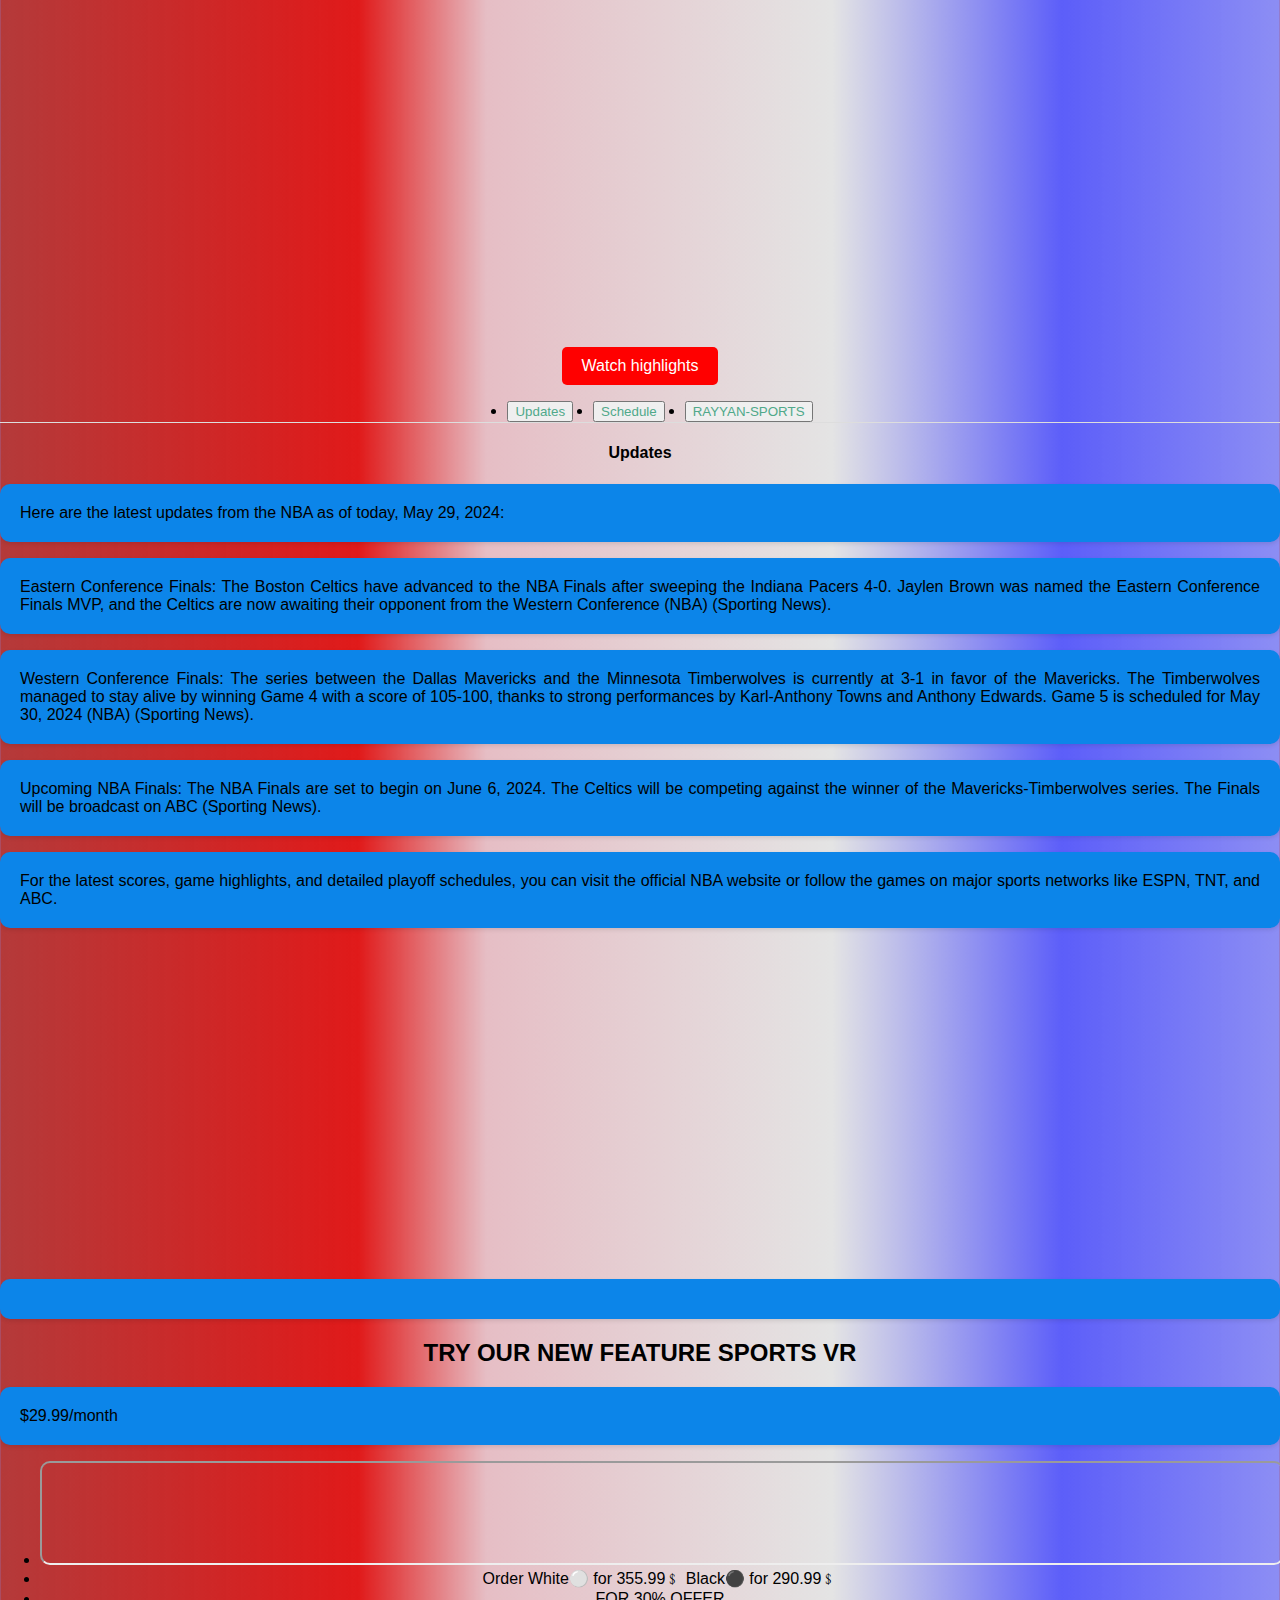
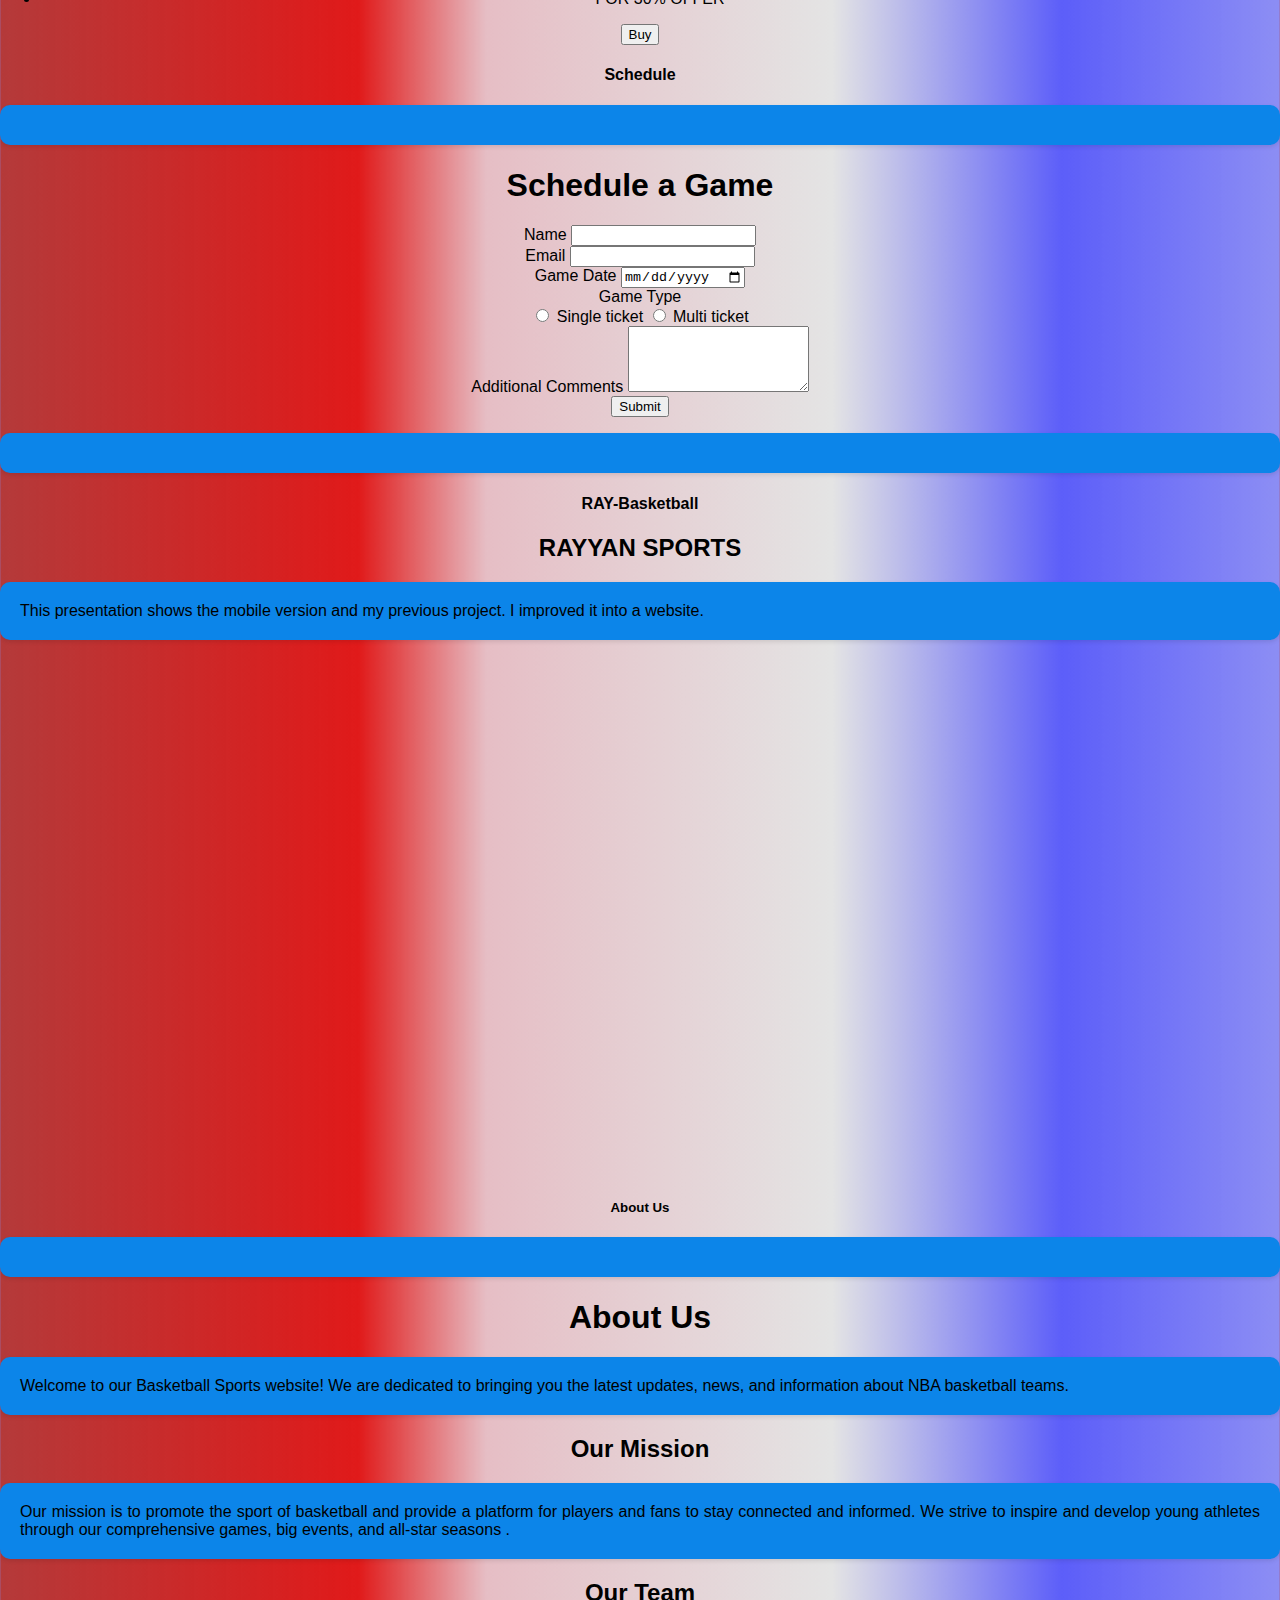
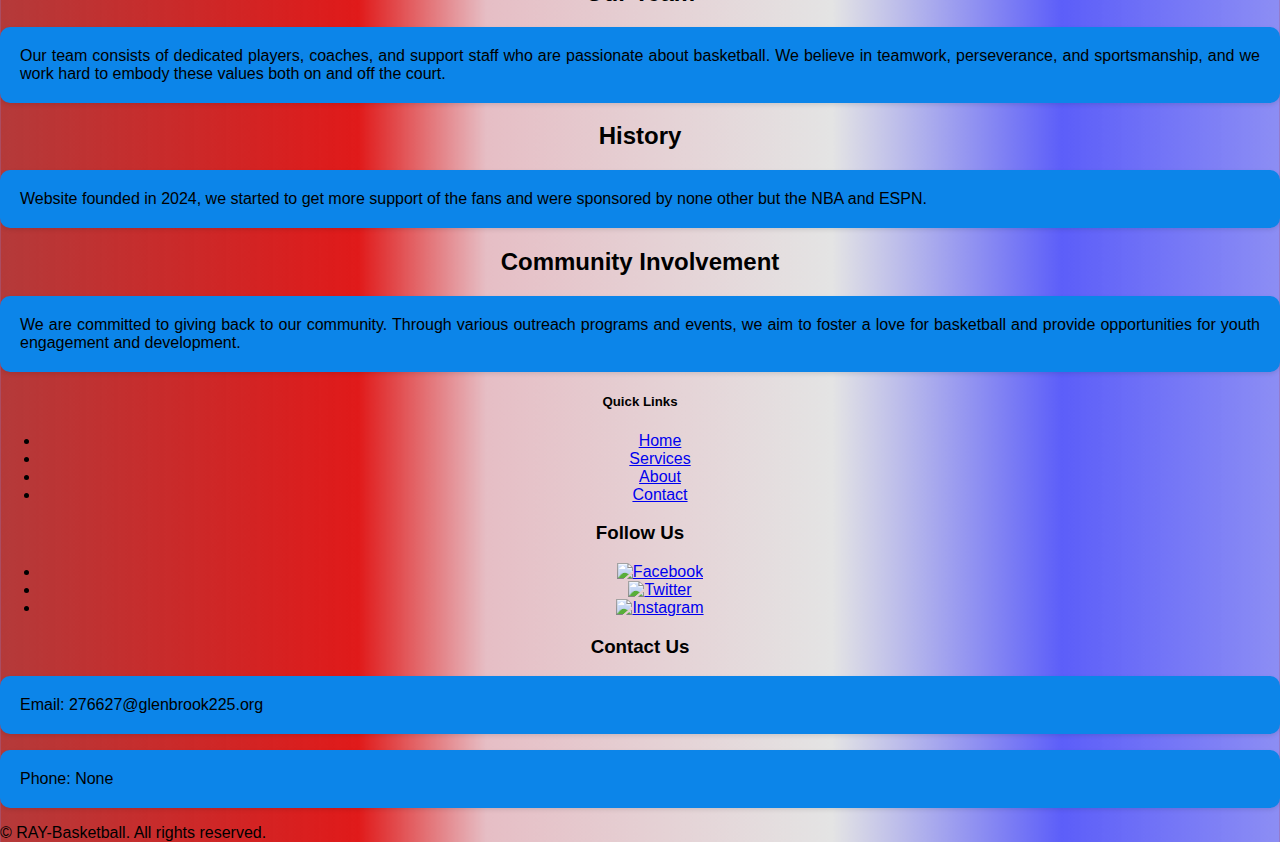
==== commit af49d41a: "Update index.html" ====
--- a/index.html
+++ b/index.html
@@ -142,9 +142,8 @@
                         
                           <p>For the latest scores, game highlights, and detailed playoff schedules, you can visit the official NBA website or follow the games on major sports networks like ESPN, TNT, and ABC.</p>
 
-                        <iframe width="560" height="315" src="https://www.youtube.com/watch?v=ua-xR4SFXAs" allowfullscreen></iframe>
+                          <iframe width="560" height="315" src="https://www.youtube.com/embed/ua-xR4SFXAs" frameborder="0" allow="accelerometer; autoplay; clipboard-write; encrypted-media; gyroscope; picture-in-picture" allowfullscreen></iframe>
                         </p>
-
 
                             <div class="card" id="premium-plan">
                               <h2>TRY OUR NEW FEATURE SPORTS VR
